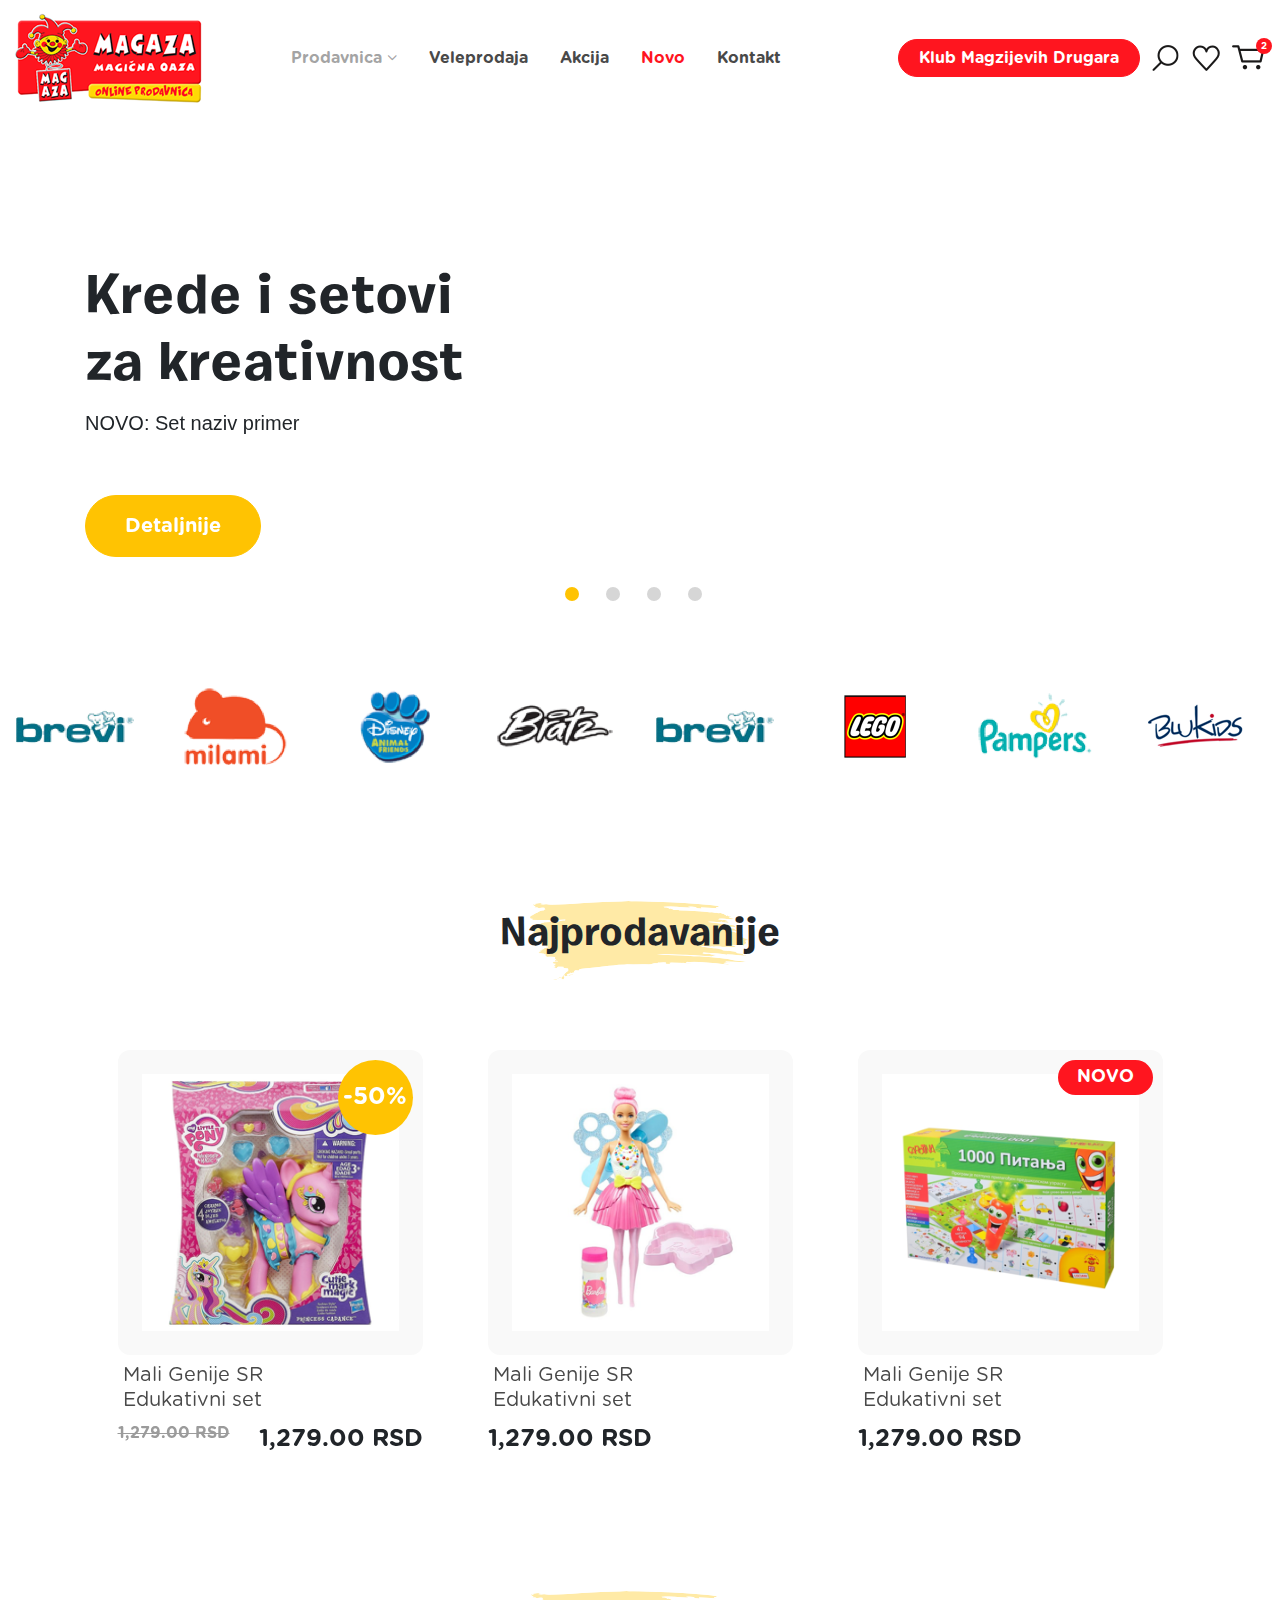
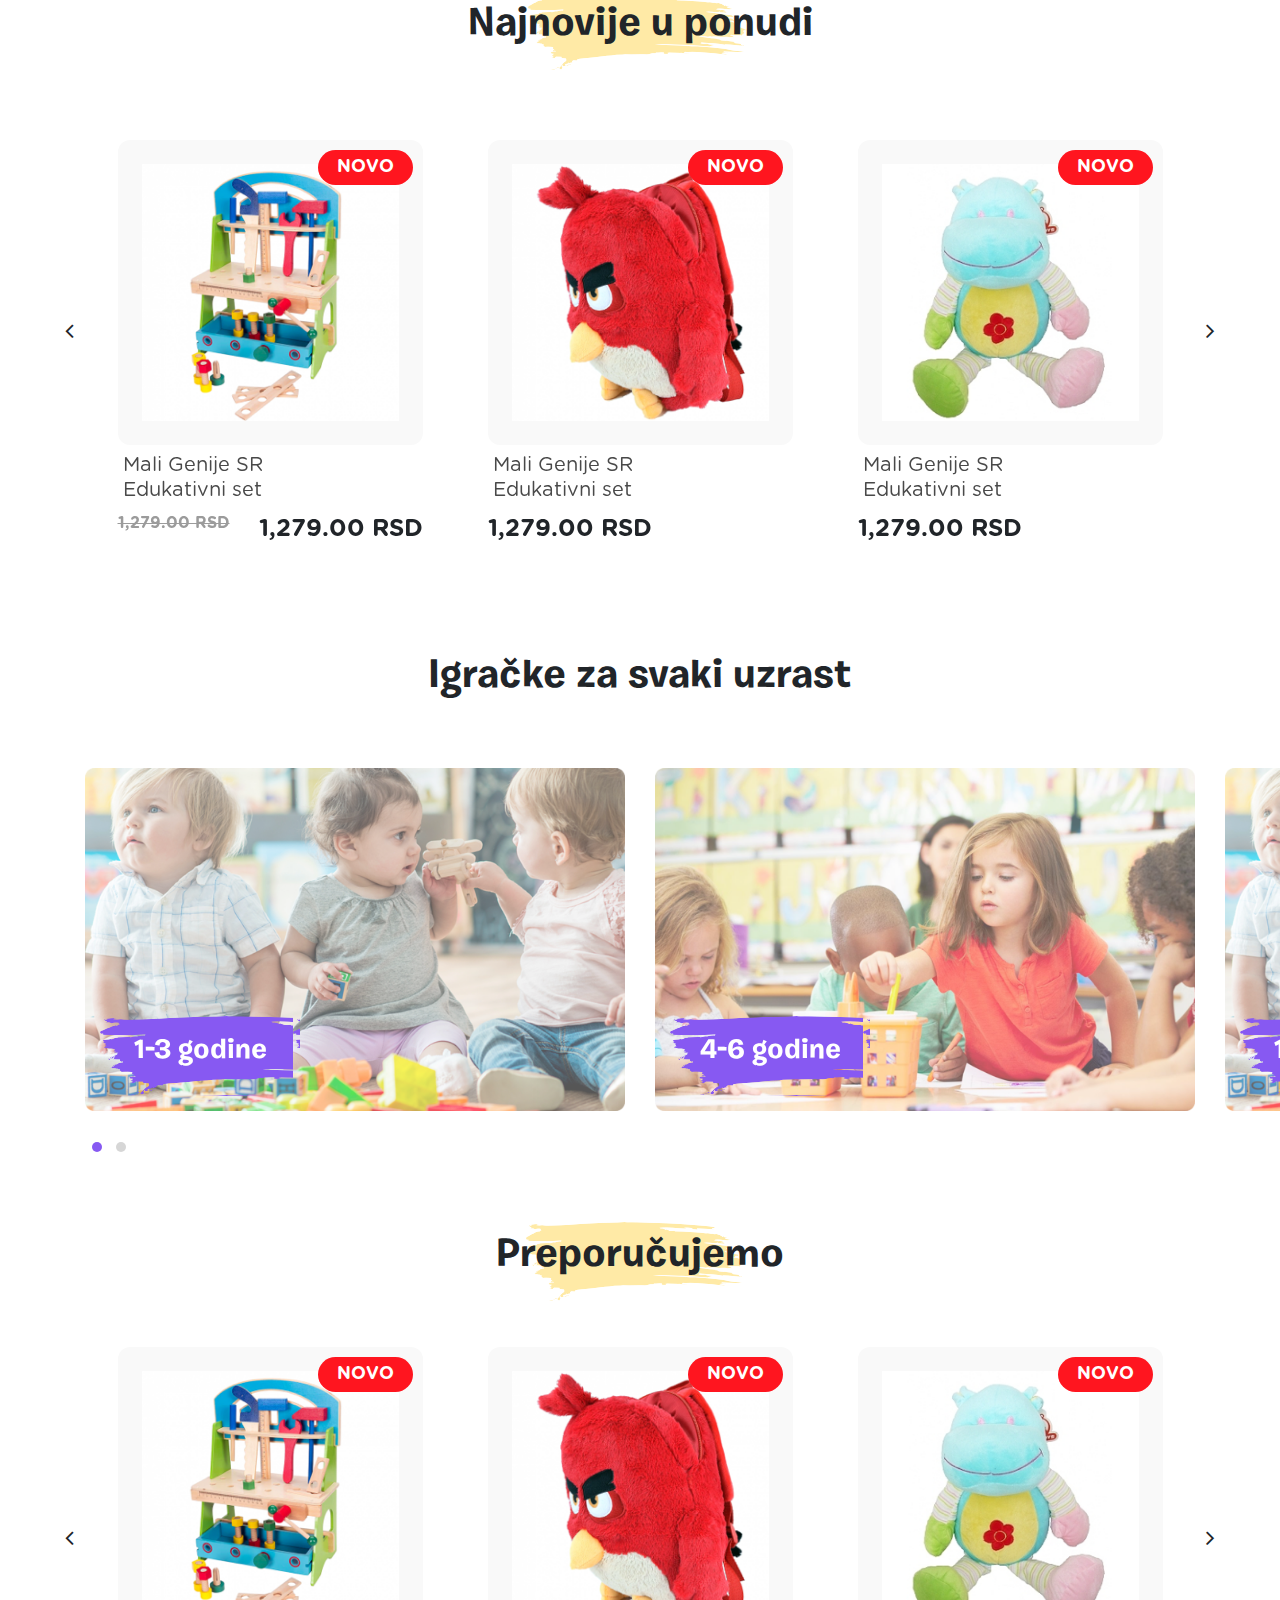
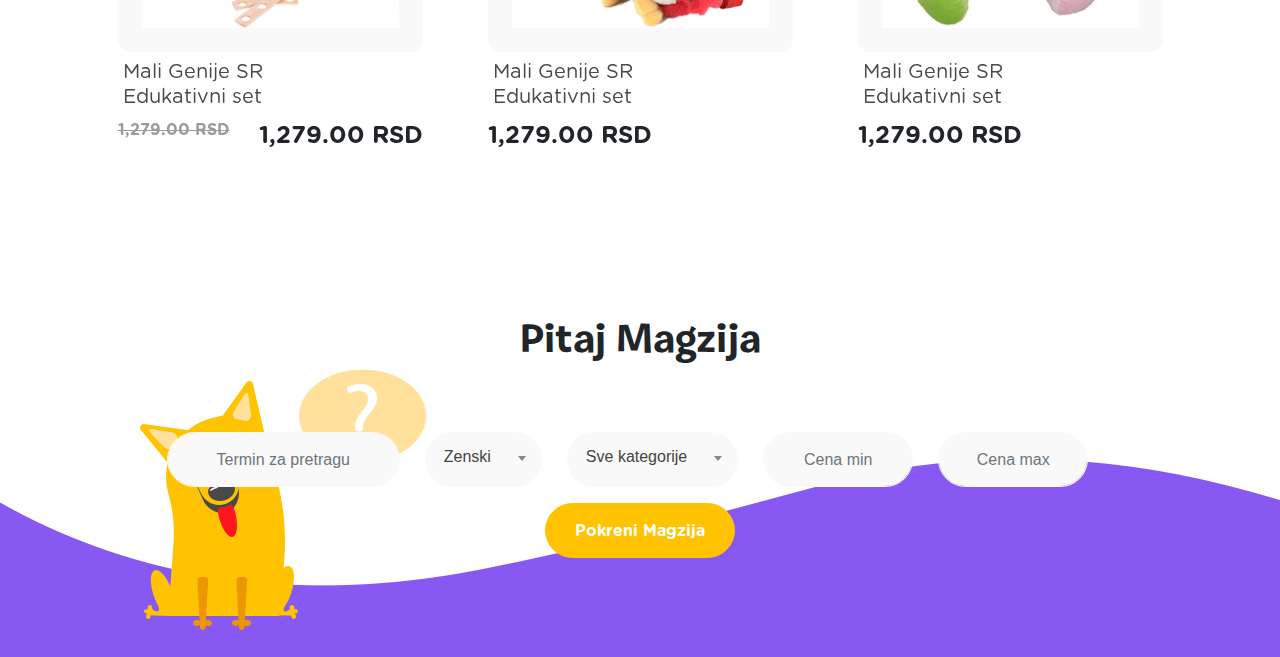
==== index.html @ ca622423 "section 6 ask magzi done" ====
<!DOCTYPE html>
<!--
To change this license header, choose License Headers in Project Properties.
To change this template file, choose Tools | Templates
and open the template in the editor.
-->
<html lang="en">
    <head>
        <title>Magicna Oaza</title>
        <meta charset="UTF-8">
        <meta name="viewport" content="width=device-width, initial-scale=1.0">
        <meta name="author" content="Kutri Denis">
        <meta name="description" content="">
        <meta name="keywords" content="">

        <!--iOS compatibile-->
        <meta name="apple-mobile-web-app-capable" content="yes">
        <meta name="apple-mobile-web-app-title" content="Magicna Oaza">
        <link rel="apple-touch-icon" href="putanja do ikonice favicon li neke">        

        <!--Android compatibile-->
        <meta name="mobile-web-app-capable" content="yes">
        <meta name="aplication-name" content="Magicna Oaza">
        <link rel="icon" type="icon/png" href="putanja do ikonice favicon li neke">

        <!--FONTOVI-->
        <!--Awesome-->
        <link rel="stylesheet" href="https://cdnjs.cloudflare.com/ajax/libs/font-awesome/4.7.0/css/font-awesome.min.css">

        <!--bootstrap-->
        <link href="css/bootstrap.css" rel="stylesheet" type="text/css"/>

        <!--external css, like plugins ...-->
        <link href="css/owl.carousel.css" rel="stylesheet" type="text/css"/>
        <link href="css/select2.css" rel="stylesheet" type="text/css"/>
        <!--theme css-->
        <link href="css/theme.css" rel="stylesheet" type="text/css"/>

        <!-- HTML5 shim and Respond.js for IE8 support of HTML5 elements and media queries -->
        <!-- WARNING: Respond.js doesn't work if you view the page via file:// -->
        <!--[if lt IE 9]>
          <script src="https://oss.maxcdn.com/html5shiv/3.7.3/html5shiv.min.js"></script>
          <script src="https://oss.maxcdn.com/respond/1.4.2/respond.min.js"></script>
        <![endif]-->

    </head>
    <body>
        <!-- header start -->
        <header class="bg-white">
            <div class="container">
                <nav class="navbar navbar-expand-lg navbar-light px-0">
                    <!-- logo -->
                    <a class="navbar-brand mr-0" href="#">
                        <img src="img/logo.png" alt=""/>
                    </a>
                    <div class="header-action order-lg-2">
                        <a href="#" class="btn btn-danger ml-xl-2">Klub <span>Magzijevih Drugara</span> </a>
                        <!-- search button -->
                        <div class="search d-inline-block ml-xl-2">
                            <span class="search-icon">
                                <img class="w-75" src="img/search.png" alt=""/>
                            </span>
                            <form class="search-form">
                                <div class="input-group mb-3">
                                    <input type="text" class="form-control" placeholder="Search">
                                    <div class="input-group-append">
                                        <button class="btn btn-outline-secondary" type="button" id="button-addon2"><span class="fa fa-search"></span></button>
                                    </div>
                                </div>
                            </form>
                        </div>
                        <!-- heart --> 
                        <a href="#" class="d-inline-block ml-xl-2">
                            <img class="w-75" src="img/heart.png" alt=""/>
                        </a>
                        <!-- small cart --> 
                        <div class="cart d-inline-block ml-xl-2">
                            <a href="#">
                                <img class="w-75" src="img/cart.png" alt=""/>
                                <span class="num">2</span>
                            </a>
                            <div class="small-cart bg-light">
                                <h4 class="mt-6">Korpa</h4>
                                <p class="text-warning">Korpa je prazna</p>
                                <ul class="small-cart-products list-unstyled"> 
                                    <li class="small-cart-item d-flex">
                                        <a href="#" class="w-25 small-cart-item-photo">
                                            <img src="img/toys/angry-birds-ranac-red-110-16_t5a2a3de7ecdd8.png" alt=""/>
                                        </a>
                                        <div class="small-cart-item-detail w-75">
                                            <h4 class="detail-title">Mali Genije Edukativni set</h4>
                                            <p>1,279.00 RSD</p>
                                            <div class="close-small-cart"><span class="fa fa-times"></span></div>
                                        </div>
                                    </li>
                                    <li class="small-cart-item d-flex">
                                        <a href="#" class="w-25 small-cart-item-photo">
                                            <img src="img/toys/alat-set-radionica-marionette_t5a1915a6d5d83.png" alt=""/>
                                        </a>
                                        <div class="small-cart-item-detail w-75">
                                            <h4 class="detail-title">Mali Genije Edukativni set</h4>
                                            <p>1,279.00 RSD</p>
                                            <div class="close-small-cart"><span class="fa fa-times"></span></div>
                                        </div>
                                    </li>
                                    <li class="small-cart-item d-flex">
                                        <a href="#" class="w-25 small-cart-item-photo">
                                            <img src="img/toys/plis-nilski-konj-baby-30cm-12s04_30_t59be244d1fd32.png" alt=""/>
                                        </a>
                                        <div class="small-cart-item-detail w-75">
                                            <h4 class="detail-title">Mali Genije Edukativni set</h4>
                                            <p>1,279.00 RSD</p>
                                            <div class="close-small-cart"><span class="fa fa-times"></span></div>
                                        </div>
                                    </li>
                                    <li class="small-cart-item d-flex">
                                        <a href="#" class="w-25 small-cart-item-photo">
                                            <img src="img/toys/plis-nilski-konj-baby-30cm-12s04_30_t59be244d1fd32.png" alt=""/>
                                        </a>
                                        <div class="small-cart-item-detail w-75">
                                            <h4 class="detail-title">Mali Genije Edukativni set</h4>
                                            <p>1,279.00 RSD</p>
                                            <div class="close-small-cart"><span class="fa fa-times"></span></div>
                                        </div>
                                    </li>
                                </ul>
                                <div class="small-cart-info d-flex mb-3">
                                    <div class="w-100 d-flex price">
                                        <h4 class="w-50 text-gray-w">Cena Artikala</h4>
                                        <h4 class="w-50 text-right">1,279.00 RSD</h4>
                                    </div>
                                    <div class="w-100 d-flex mb-3 delivery">
                                        <h4 class="w-50 text-gray-w">Dostava</h4>
                                        <h4 class="w-50 text-right">1,279.00 RSD</h4>
                                    </div>
                                    <div class="w-100 d-flex  final-price">
                                        <h2 class="w-50">Ukupni iznos</h2>
                                        <h2 class="w-50 text-right text-danger">1,279.00 RSD</h2>
                                    </div>
                                </div>
                                <div class="small-cart-action text-center">
                                    <a href="#" class="btn btn-light mb-2 mb-md-0">Nastavi kupovinu</a>
                                    <a href="#" class="btn btn-warning">Naruči</a>
                                </div>
                            </div>
                        </div>
                    </div>
                    <!-- navbar toggler --> 
                    <button class="navbar-toggler" type="button" data-toggle="collapse" data-target="#main-menu" aria-controls="main-menu" aria-expanded="false" aria-label="Toggle navigation">
                        <span class="navbar-toggler-icon"></span>
                    </button>
                    <div class="collapse navbar-collapse" id="main-menu">
                        <ul class="navbar-nav ml-md-2 ml-xl-6">
                            <li class="nav-item mr-xl-3">
                                <a class="nav-link active toggler-1" href="#">Prodavnica <span class="fa fa-angle-down toggle-submenu"></span></a>
                                <ul class="submenu level-1 list-unstyled">
                                    <li class="submenu-link">
                                        <a href="#" class="toggler-2">
                                            <img class="submenu-icon" src="img/duck.png" alt=""/>Igračke <span class="fa fa-angle-double-right toggle-submenu-2"></span>
                                        </a>
                                        <ul class="submenu-2 level-2 list-unstyled">
                                            <li class="submenu-link">
                                                <a href="#">Za dečake</a>
                                            </li>
                                            <li class="submenu-link">
                                                <a href="#">Za devojčice</a>
                                            </li>
                                            <li class="submenu-link">
                                                <a href="#">Za bebe</a>
                                            </li>
                                            <li class="submenu-link">
                                                <a href="#">Edukativne igračke</a>
                                            </li>
                                            <li class="submenu-link">
                                                <a href="#">Trotineti i Skejtbordovi</a>
                                            </li>
                                            <li class="submenu-link">
                                                <a href="#">Lego kocke</a>
                                            </li>
                                            <li class="submenu-link">
                                                <a href="#">Kocke za decu</a>
                                            </li>
                                            <li class="submenu-link">
                                                <a href="#">Drvene igračke</a>
                                            </li>
                                            <li class="submenu-link">
                                                <a href="#">Muzičke igračke</a>
                                            </li>
                                            <li class="submenu-link">
                                                <a href="#">Plišane igračke</a>
                                            </li>
                                            <li class="submenu-link">
                                                <a href="#">Rođendanski program</a>
                                            </li>
                                            <li class="submenu-link">
                                                <a href="#">Novogodišnji paketići</a>
                                            </li>
                                        </ul>
                                    </li>
                                    <li class="submenu-link">
                                        <a href="#">
                                            <img class="submenu-icon" src="img/ball.png" alt=""/>Dvorište
                                        </a>
                                    </li>
                                    <li class="submenu-link">
                                        <a href="#">
                                            <img class="submenu-icon" src="img/sun.png" alt=""/>Plaža
                                        </a>
                                    </li>
                                    <li class="submenu-link">
                                        <a href="#">
                                            <img class="submenu-icon" src="img/piramid.png" alt=""/>Za Školu
                                        </a>
                                    </li>
                                </ul>
                            </li>
                            <li class="nav-item mr-xl-3">
                                <a class="nav-link" href="#">Veleprodaja</a>
                            </li>
                            <li class="nav-item mr-xl-3">
                                <a class="nav-link" href="#">Akcija</a>
                            </li>
                            <li class="nav-item mr-xl-3">
                                <a class="nav-link text-danger" href="#">Novo</a>
                            </li>
                            <li class="nav-item">
                                <a class="nav-link" href="#">Kontakt</a>
                            </li>
                        </ul>
                    </div>
                </nav>
            </div>
            <div class="body-overlay"></div>
        </header><!-- header ends -->
        <!-- main start --> 
        <main>
            <!-- lead slider wrapper start -->
            <section class="lead-slider-wrapper">
                <ul class="lead-slider owl-carousel list-unstyled">
                    <li class="lead-slider-item" style="background: url(http://via.placeholder.com/1900x515)">
                        <div class="container">
                            <div class="caption">
                                <h1 class="display-4">Krede i setovi za kreativnost</h1>
                                <p class="lead">NOVO: Set naziv primer</p>
                            </div>
                            <a href="#" class="btn btn-warning">Detaljnije</a>
                        </div>
                    </li>
                    <li class="lead-slider-item" style="background: url(http://via.placeholder.com/1900x515)">
                        <div class="container">
                            <div class="caption">
                                <h1 class="display-4">Krede i setovi za kreativnost</h1>
                                <p class="lead">NOVO: Set naziv primer</p>
                            </div>
                            <a href="#" class="btn btn-warning">Detaljnije</a>
                        </div>
                    </li>
                    <li class="lead-slider-item" style="background: url(http://via.placeholder.com/1900x515)">
                        <div class="container">
                            <div class="caption">
                                <h1 class="display-4">Krede i setovi za kreativnost</h1>
                                <p class="lead">NOVO: Set naziv primer</p>
                            </div>
                            <a href="#" class="btn btn-warning">Detaljnije</a>
                        </div>
                    </li>
                    <li class="lead-slider-item" style="background: url(http://via.placeholder.com/1900x515)">
                        <div class="container">
                            <div class="caption">
                                <h1 class="display-4">Krede i setovi za kreativnost</h1>
                                <p class="lead">NOVO: Set naziv primer</p>
                            </div>
                            <a href="#" class="btn btn-warning">Detaljnije</a>
                        </div>
                    </li>
                </ul>
            </section><!-- lead slider wrapper ends -->
            <!-- toys logos start --> 
            <section class="toys-wrapper">
                <ul class="toys-slider owl-carousel list-unstyled">
                    <li class="toys-slider-item">
                        <a href="#">
                            <img src="img/Brevi.png" alt=""/>
                        </a>
                    </li>
                    <li class="toys-slider-item">
                        <a href="#">
                            <img src="img/milami_logo.png" alt=""/>
                        </a>
                    </li>
                    <li class="toys-slider-item">
                        <a href="#">
                            <img src="img/Animal_Friends_Logo.png" alt=""/>
                        </a>
                    </li>
                    <li class="toys-slider-item">
                        <a href="#">
                            <img src="img/BRATZ.png" alt=""/>
                        </a>
                    </li>
                    <li class="toys-slider-item">
                        <a href="#">
                            <img src="img/Brevi.png" alt=""/>
                        </a>
                    </li>
                    <li class="toys-slider-item">
                        <a href="#">
                            <img src="img/LEGO_logo.png" alt=""/>
                        </a>
                    </li>
                    <li class="toys-slider-item">
                        <a href="#">
                            <img src="img/Pampers_logo.png" alt=""/>
                        </a>
                    </li>
                    <li class="toys-slider-item">
                        <a href="#">
                            <img src="img/blukids logo transparentni.png" alt=""/>
                        </a>
                    </li>
                    <li class="toys-slider-item">
                        <a href="#">
                            <img src="img/lps(1).png" alt=""/>
                        </a>
                    </li>
                    <li class="toys-slider-item">
                        <a href="#">
                            <img src="img/milami_logo.png" alt=""/>
                        </a>
                    </li>
                    <li class="toys-slider-item">
                        <a href="#">
                            <img src="img/my little.png" alt=""/>
                        </a>
                    </li>
                    <li class="toys-slider-item">
                        <a href="#">
                            <img src="img/pipila.png" alt=""/>
                        </a>
                    </li>
                    <li class="toys-slider-item">
                        <a href="#">
                            <img src="img/superman.png" alt=""/>
                        </a>
                    </li>
                    <li class="toys-slider-item">
                        <a href="#">
                            <img src="img/toy-story.png" alt=""/>
                        </a>
                    </li>
                </ul>
            </section><!-- toys logos ends --> 
            <!-- most popular start--> 
            <section class="most-popular mb-6 pb-5">
                <div class="container text-center">
                    <h1 class="section-title">Najprodavanije</h1>
                    <ul class="most-popular-slider owl-carousel list-unstyled">
                        <li>
                            <article class="product-item d-inline-block position-relative">
                                <a href="#" class="d-flex justify-content-center align-items-center p-4 mb-2">
                                    <img src="img/poni.png" alt=""/>
                                    <div class="sticker-wrapper">
                                        <div class="sticker-sale">
                                            <span>-50%</span>
                                        </div>
                                    </div>
                                </a>
                                <div class="popular-product-detail">
                                    <h5>
                                        <a href="#">Mali Genije SR Edukativni set</a>
                                    </h5>
                                    <div class="price d-flex justify-content-between">
                                        <span class="old-price"><del>1,279.00 RSD</del></span>
                                        <span class="new-price">1,279.00 RSD</span>
                                    </div>
                                </div>
                            </article>
                        </li>
                        <li>
                            <article class="product-item d-inline-block position-relative">
                                <a href="#" class="d-flex justify-content-center align-items-center p-4 mb-2">
                                    <img src="img/barbie.png" alt=""/>
                                </a>
                                <div class="popular-product-detail">
                                    <h5>
                                        <a href="#">Mali Genije SR Edukativni set</a>
                                    </h5>
                                    <div class="price d-flex justify-content-between">
                                        <!--<span class="old-price"><del>1,279.00 RSD</del></span>-->
                                        <span class="new-price">1,279.00 RSD</span>
                                    </div>
                                </div>
                            </article>
                        </li>
                        <li>
                            <article class="product-item d-inline-block position-relative">
                                <a href="#" class="d-flex justify-content-center align-items-center p-4 mb-2">
                                    <img src="img/questions.png" alt=""/>
                                    <div class="sticker-wrapper">
                                        <div class="sticker-new">
                                            <span>novo</span>
                                        </div>
                                    </div>
                                </a>
                                <div class="popular-product-detail">
                                    <h5>
                                        <a href="#">Mali Genije SR Edukativni set</a>
                                    </h5>
                                    <div class="price d-flex justify-content-between">
                                        <!--<span class="old-price"><del>1,279.00 RSD</del></span>-->
                                        <span class="new-price">1,279.00 RSD</span>
                                    </div>
                                </div>
                            </article>
                        </li>
                        <li>
                            <article class="product-item d-inline-block position-relative">
                                <a href="#" class="d-flex justify-content-center align-items-center p-4 mb-2">
                                    <img src="img/toys.png" alt=""/>
                                    <div class="sticker-wrapper">
                                        <div class="sticker-new">
                                            <span>novo</span>
                                        </div>
                                    </div>
                                </a>
                                <div class="popular-product-detail">
                                    <h5>
                                        <a href="#">Mali Genije SR Edukativni set</a>
                                    </h5>
                                    <div class="price d-flex justify-content-between">
                                        <!--<span class="old-price"><del>1,279.00 RSD</del></span>-->
                                        <span class="new-price">1,279.00 RSD</span>
                                    </div>
                                </div>
                            </article>
                        </li>
                    </ul>
                </div>
            </section><!-- most popular ends--> 
            <!-- new products start--> 
            <section class="new-products">
                <div class="container text-center">
                    <h1 class="section-title">Najnovije u ponudi</h1>
                    <ul class="new-products-slider owl-carousel list-unstyled">
                        <li>
                            <article class="product-item d-inline-block position-relative">
                                <a href="#" class="d-flex justify-content-center align-items-center p-4 mb-2">
                                    <img src="img/toys/alat-set-radionica-marionette_t5a1915a6d5d83.png" alt=""/>
                                    <div class="sticker-wrapper">
                                        <div class="sticker-new">
                                            <span>novo</span>
                                        </div>
                                    </div>
                                </a>
                                <div class="popular-product-detail">
                                    <h5>
                                        <a href="#">Mali Genije SR Edukativni set</a>
                                    </h5>
                                    <div class="price d-flex justify-content-between">
                                        <span class="old-price"><del>1,279.00 RSD</del></span>
                                        <span class="new-price">1,279.00 RSD</span>
                                    </div>
                                </div>
                            </article>
                        </li>
                        <li>
                            <article class="product-item d-inline-block position-relative">
                                <a href="#" class="d-flex justify-content-center align-items-center p-4 mb-2">
                                    <img src="img/toys/angry-birds-ranac-red-110-16_t5a2a3de7ecdd8.png" alt=""/>
                                    <div class="sticker-wrapper">
                                        <div class="sticker-new">
                                            <span>novo</span>
                                        </div>
                                    </div>
                                </a>
                                <div class="popular-product-detail">
                                    <h5>
                                        <a href="#">Mali Genije SR Edukativni set</a>
                                    </h5>
                                    <div class="price d-flex justify-content-between">
                                        <!--<span class="old-price"><del>1,279.00 RSD</del></span>-->
                                        <span class="new-price">1,279.00 RSD</span>
                                    </div>
                                </div>
                            </article>
                        </li>
                        <li>
                            <article class="product-item d-inline-block position-relative">
                                <a href="#" class="d-flex justify-content-center align-items-center p-4 mb-2">
                                    <img src="img/toys/plis-nilski-konj-baby-30cm-12s04_30_t59be244d1fd32.png" alt=""/>
                                    <div class="sticker-wrapper">
                                        <div class="sticker-new">
                                            <span>novo</span>
                                        </div>
                                    </div>
                                </a>
                                <div class="popular-product-detail">
                                    <h5>
                                        <a href="#">Mali Genije SR Edukativni set</a>
                                    </h5>
                                    <div class="price d-flex justify-content-between">
                                        <!--<span class="old-price"><del>1,279.00 RSD</del></span>-->
                                        <span class="new-price">1,279.00 RSD</span>
                                    </div>
                                </div>
                            </article>
                        </li>
                        <li>
                            <article class="product-item d-inline-block position-relative">
                                <a href="#" class="d-flex justify-content-center align-items-center p-4 mb-2">
                                    <img src="img/toys/toy-01.png" alt=""/>
                                    <div class="sticker-wrapper">
                                        <div class="sticker-new">
                                            <span>novo</span>
                                        </div>
                                    </div>
                                </a>
                                <div class="popular-product-detail">
                                    <h5>
                                        <a href="#">Mali Genije SR Edukativni set</a>
                                    </h5>
                                    <div class="price d-flex justify-content-between">
                                        <!--<span class="old-price"><del>1,279.00 RSD</del></span>-->
                                        <span class="new-price">1,279.00 RSD</span>
                                    </div>
                                </div>
                            </article>
                        </li>
                    </ul>
                </div>
            </section><!-- new products ends--> 
            <!-- toys category --> 
            <section class="toys-category">
                <div class="container text-center">
                    <h1 class="section-title text-center">Igračke za svaki uzrast</h1>
                    <ul class="toys-category-slider owl-carousel list-unstyled text-left">
                        <li>
                            <div class="toys-category-slider-item">
                                <figure>
                                    <img src="img/igrackezasvakiuzrast1.png" alt=""/>
                                    <div class="toys-item-detail">
                                        <h3>1-3 godine</h3>
                                    </div>
                                </figure>
                            </div>
                        </li>
                        <li>
                            <div class="toys-category-slider-item">
                                <figure>
                                    <img src="img/igrackezasvakiuzrast2.png" alt=""/>
                                    <div class="toys-item-detail">
                                        <h3>4-6 godine</h3>
                                    </div>
                                </figure>
                            </div>
                        </li>
                        <li>
                            <div class="toys-category-slider-item">
                                <figure>
                                    <img src="img/igrackezasvakiuzrast1.png" alt=""/>
                                    <div class="toys-item-detail">
                                        <h3>1-3 godine</h3>
                                    </div>
                                </figure>
                            </div>
                        </li>
                    </ul>
                </div>
            </section><!-- toys category ends --> 
            <!-- recomended products start--> 
            <section class="recomended-products">
                <div class="container text-center">
                    <h1 class="section-title">Preporučujemo</h1>
                    <ul class="recomended-products-slider owl-carousel list-unstyled">
                        <li>
                            <article class="product-item d-inline-block position-relative">
                                <a href="#" class="d-flex justify-content-center align-items-center p-4 mb-2">
                                    <img src="img/toys/alat-set-radionica-marionette_t5a1915a6d5d83.png" alt=""/>
                                    <div class="sticker-wrapper">
                                        <div class="sticker-new">
                                            <span>novo</span>
                                        </div>
                                    </div>
                                </a>
                                <div class="popular-product-detail">
                                    <h5>
                                        <a href="#">Mali Genije SR Edukativni set</a>
                                    </h5>
                                    <div class="price d-flex justify-content-between">
                                        <span class="old-price"><del>1,279.00 RSD</del></span>
                                        <span class="new-price">1,279.00 RSD</span>
                                    </div>
                                </div>
                            </article>
                        </li>
                        <li>
                            <article class="product-item d-inline-block position-relative">
                                <a href="#" class="d-flex justify-content-center align-items-center p-4 mb-2">
                                    <img src="img/toys/angry-birds-ranac-red-110-16_t5a2a3de7ecdd8.png" alt=""/>
                                    <div class="sticker-wrapper">
                                        <div class="sticker-new">
                                            <span>novo</span>
                                        </div>
                                    </div>
                                </a>
                                <div class="popular-product-detail">
                                    <h5>
                                        <a href="#">Mali Genije SR Edukativni set</a>
                                    </h5>
                                    <div class="price d-flex justify-content-between">
                                        <!--<span class="old-price"><del>1,279.00 RSD</del></span>-->
                                        <span class="new-price">1,279.00 RSD</span>
                                    </div>
                                </div>
                            </article>
                        </li>
                        <li>
                            <article class="product-item d-inline-block position-relative">
                                <a href="#" class="d-flex justify-content-center align-items-center p-4 mb-2">
                                    <img src="img/toys/plis-nilski-konj-baby-30cm-12s04_30_t59be244d1fd32.png" alt=""/>
                                    <div class="sticker-wrapper">
                                        <div class="sticker-new">
                                            <span>novo</span>
                                        </div>
                                    </div>
                                </a>
                                <div class="popular-product-detail">
                                    <h5>
                                        <a href="#">Mali Genije SR Edukativni set</a>
                                    </h5>
                                    <div class="price d-flex justify-content-between">
                                        <!--<span class="old-price"><del>1,279.00 RSD</del></span>-->
                                        <span class="new-price">1,279.00 RSD</span>
                                    </div>
                                </div>
                            </article>
                        </li>
                        <li>
                            <article class="product-item d-inline-block position-relative">
                                <a href="#" class="d-flex justify-content-center align-items-center p-4 mb-2">
                                    <img src="img/toys/toy-01.png" alt=""/>
                                    <div class="sticker-wrapper">
                                        <div class="sticker-new">
                                            <span>novo</span>
                                        </div>
                                    </div>
                                </a>
                                <div class="popular-product-detail">
                                    <h5>
                                        <a href="#">Mali Genije SR Edukativni set</a>
                                    </h5>
                                    <div class="price d-flex justify-content-between">
                                        <!--<span class="old-price"><del>1,279.00 RSD</del></span>-->
                                        <span class="new-price">1,279.00 RSD</span>
                                    </div>
                                </div>
                            </article>
                        </li>
                    </ul>
                </div>
            </section><!-- recomended-products ends--> 
            <!-- ask magzi start --> 
            <section class="ask-magzi">
                <div class="container text-center">
                    <h1 class="section-title">Pitaj  Magzija</h1>
                    <div class="ask-magzi-form">
                        <form class="form d-flex justify-content-center flex-wrap">
                            <div class="form-group magzi-search">
                                <input type="text" class="form-control btn btn-light" placeholder="Termin za pretragu">
                            </div>
                            <div class="form-group">
                                <select id="gender" class="magzi-gender custom-select form-control btn btn-light">
                                    <optgroup label="Pol">
                                        <option value="z">Zenski</option>
                                        <option value="m">Muski</option>
                                    </optgroup>
                                </select>
                            </div>
                            <div class="form-group">
                                <select id="category" class="magzi-category custom-select form-control btn btn-light">
                                    <optgroup label="Kategorija">
                                        <option value="">Sve kategorije</option>
                                        <option value="toys">Igracke</option>
                                        <option value="sun">Plaza</option>
                                    </optgroup>
                                </select>
                            </div>
                            <div class="form-group magzi-price">
                                <input type="number" class="form-control btn btn-light" placeholder="Cena min">
                            </div>
                            <div class="form-group magzi-price">
                                <input type="number" class="form-control btn btn-light" placeholder="Cena max">
                            </div>
                            <button class="btn btn-warning text-white">Pokreni Magzija</button>
                        </form>
                    </div>
                </div>
            </section><!-- ask magzi ends --> 
        </main> <!-- main ends --> 
        <!--SCRIPTS goes here-->
        <!--First jquery, then popper and finaly bootstrap-->
        <script src="js/jquery.min.js" type="text/javascript"></script>
        <script src="js/popper.js" type="text/javascript"></script>
        <script src="js/bootstrap.min.js" type="text/javascript"></script>

        <script src="js/owl.carousel.js" type="text/javascript"></script>
        <script src="js/select2.min.js" type="text/javascript"></script>
        <!--All page js-->
        <script src="js/main.js" type="text/javascript"></script>
    </body>
</html>
---- css/select2.css ----
.select2-container {
  box-sizing: border-box;
  display: inline-block;
  margin: 0;
  position: relative;
  vertical-align: middle; }
  .select2-container .select2-selection--single {
    box-sizing: border-box;
    cursor: pointer;
    display: block;
    height: 28px;
    user-select: none;
    -webkit-user-select: none; }
    .select2-container .select2-selection--single .select2-selection__rendered {
      display: block;
      padding-left: 8px;
      padding-right: 20px;
      overflow: hidden;
      text-overflow: ellipsis;
      white-space: nowrap; }
    .select2-container .select2-selection--single .select2-selection__clear {
      position: relative; }
  .select2-container[dir="rtl"] .select2-selection--single .select2-selection__rendered {
    padding-right: 8px;
    padding-left: 20px; }
  .select2-container .select2-selection--multiple {
    box-sizing: border-box;
    cursor: pointer;
    display: block;
    min-height: 32px;
    user-select: none;
    -webkit-user-select: none; }
    .select2-container .select2-selection--multiple .select2-selection__rendered {
      display: inline-block;
      overflow: hidden;
      padding-left: 8px;
      text-overflow: ellipsis;
      white-space: nowrap; }
  .select2-container .select2-search--inline {
    float: left; }
    .select2-container .select2-search--inline .select2-search__field {
      box-sizing: border-box;
      border: none;
      font-size: 100%;
      margin-top: 5px;
      padding: 0; }
      .select2-container .select2-search--inline .select2-search__field::-webkit-search-cancel-button {
        -webkit-appearance: none; }

.select2-dropdown {
  background-color: white;
  border: 1px solid #aaa;
  border-radius: 4px;
  box-sizing: border-box;
  display: block;
  position: absolute;
  left: -100000px;
  width: 100%;
  z-index: 1051; }

.select2-results {
  display: block; }

.select2-results__options {
  list-style: none;
  margin: 0;
  padding: 0; }

.select2-results__option {
  padding: 6px;
  user-select: none;
  -webkit-user-select: none; }
  .select2-results__option[aria-selected] {
    cursor: pointer; }

.select2-container--open .select2-dropdown {
  left: 0; }

.select2-container--open .select2-dropdown--above {
  border-bottom: none;
  border-bottom-left-radius: 0;
  border-bottom-right-radius: 0; }

.select2-container--open .select2-dropdown--below {
  border-top: none;
  border-top-left-radius: 0;
  border-top-right-radius: 0; }

.select2-search--dropdown {
  display: block;
  padding: 4px; }
  .select2-search--dropdown .select2-search__field {
    padding: 4px;
    width: 100%;
    box-sizing: border-box; }
    .select2-search--dropdown .select2-search__field::-webkit-search-cancel-button {
      -webkit-appearance: none; }
  .select2-search--dropdown.select2-search--hide {
    display: none; }

.select2-close-mask {
  border: 0;
  margin: 0;
  padding: 0;
  display: block;
  position: fixed;
  left: 0;
  top: 0;
  min-height: 100%;
  min-width: 100%;
  height: auto;
  width: auto;
  opacity: 0;
  z-index: 99;
  background-color: #fff;
  filter: alpha(opacity=0); }

.select2-hidden-accessible {
  border: 0 !important;
  clip: rect(0 0 0 0) !important;
  -webkit-clip-path: inset(50%) !important;
  clip-path: inset(50%) !important;
  height: 1px !important;
  overflow: hidden !important;
  padding: 0 !important;
  position: absolute !important;
  width: 1px !important;
  white-space: nowrap !important; }

.select2-container--default .select2-selection--single {
  background-color: #fff;
  border: 1px solid #aaa;
  border-radius: 4px; }
  .select2-container--default .select2-selection--single .select2-selection__rendered {
    color: #444;
    line-height: 28px; }
  .select2-container--default .select2-selection--single .select2-selection__clear {
    cursor: pointer;
    float: right;
    font-weight: bold; }
  .select2-container--default .select2-selection--single .select2-selection__placeholder {
    color: #999; }
  .select2-container--default .select2-selection--single .select2-selection__arrow {
    height: 26px;
    position: absolute;
    top: 1px;
    right: 1px;
    width: 20px; }
    .select2-container--default .select2-selection--single .select2-selection__arrow b {
      border-color: #888 transparent transparent transparent;
      border-style: solid;
      border-width: 5px 4px 0 4px;
      height: 0;
      left: 50%;
      margin-left: -4px;
      margin-top: -2px;
      position: absolute;
      top: 50%;
      width: 0; }

.select2-container--default[dir="rtl"] .select2-selection--single .select2-selection__clear {
  float: left; }

.select2-container--default[dir="rtl"] .select2-selection--single .select2-selection__arrow {
  left: 1px;
  right: auto; }

.select2-container--default.select2-container--disabled .select2-selection--single {
  background-color: #eee;
  cursor: default; }
  .select2-container--default.select2-container--disabled .select2-selection--single .select2-selection__clear {
    display: none; }

.select2-container--default.select2-container--open .select2-selection--single .select2-selection__arrow b {
  border-color: transparent transparent #888 transparent;
  border-width: 0 4px 5px 4px; }

.select2-container--default .select2-selection--multiple {
  background-color: white;
  border: 1px solid #aaa;
  border-radius: 4px;
  cursor: text; }
  .select2-container--default .select2-selection--multiple .select2-selection__rendered {
    box-sizing: border-box;
    list-style: none;
    margin: 0;
    padding: 0 5px;
    width: 100%; }
    .select2-container--default .select2-selection--multiple .select2-selection__rendered li {
      list-style: none; }
  .select2-container--default .select2-selection--multiple .select2-selection__placeholder {
    color: #999;
    margin-top: 5px;
    float: left; }
  .select2-container--default .select2-selection--multiple .select2-selection__clear {
    cursor: pointer;
    float: right;
    font-weight: bold;
    margin-top: 5px;
    margin-right: 10px; }
  .select2-container--default .select2-selection--multiple .select2-selection__choice {
    background-color: #e4e4e4;
    border: 1px solid #aaa;
    border-radius: 4px;
    cursor: default;
    float: left;
    margin-right: 5px;
    margin-top: 5px;
    padding: 0 5px; }
  .select2-container--default .select2-selection--multiple .select2-selection__choice__remove {
    color: #999;
    cursor: pointer;
    display: inline-block;
    font-weight: bold;
    margin-right: 2px; }
    .select2-container--default .select2-selection--multiple .select2-selection__choice__remove:hover {
      color: #333; }

.select2-container--default[dir="rtl"] .select2-selection--multiple .select2-selection__choice, .select2-container--default[dir="rtl"] .select2-selection--multiple .select2-selection__placeholder, .select2-container--default[dir="rtl"] .select2-selection--multiple .select2-search--inline {
  float: right; }

.select2-container--default[dir="rtl"] .select2-selection--multiple .select2-selection__choice {
  margin-left: 5px;
  margin-right: auto; }

.select2-container--default[dir="rtl"] .select2-selection--multiple .select2-selection__choice__remove {
  margin-left: 2px;
  margin-right: auto; }

.select2-container--default.select2-container--focus .select2-selection--multiple {
  border: solid black 1px;
  outline: 0; }

.select2-container--default.select2-container--disabled .select2-selection--multiple {
  background-color: #eee;
  cursor: default; }

.select2-container--default.select2-container--disabled .select2-selection__choice__remove {
  display: none; }

.select2-container--default.select2-container--open.select2-container--above .select2-selection--single, .select2-container--default.select2-container--open.select2-container--above .select2-selection--multiple {
  border-top-left-radius: 0;
  border-top-right-radius: 0; }

.select2-container--default.select2-container--open.select2-container--below .select2-selection--single, .select2-container--default.select2-container--open.select2-container--below .select2-selection--multiple {
  border-bottom-left-radius: 0;
  border-bottom-right-radius: 0; }

.select2-container--default .select2-search--dropdown .select2-search__field {
  border: 1px solid #aaa; }

.select2-container--default .select2-search--inline .select2-search__field {
  background: transparent;
  border: none;
  outline: 0;
  box-shadow: none;
  -webkit-appearance: textfield; }

.select2-container--default .select2-results > .select2-results__options {
  max-height: 200px;
  overflow-y: auto; }

.select2-container--default .select2-results__option[role=group] {
  padding: 0; }

.select2-container--default .select2-results__option[aria-disabled=true] {
  color: #999; }

.select2-container--default .select2-results__option[aria-selected=true] {
  background-color: #ddd; }

.select2-container--default .select2-results__option .select2-results__option {
  padding-left: 1em; }
  .select2-container--default .select2-results__option .select2-results__option .select2-results__group {
    padding-left: 0; }
  .select2-container--default .select2-results__option .select2-results__option .select2-results__option {
    margin-left: -1em;
    padding-left: 2em; }
    .select2-container--default .select2-results__option .select2-results__option .select2-results__option .select2-results__option {
      margin-left: -2em;
      padding-left: 3em; }
      .select2-container--default .select2-results__option .select2-results__option .select2-results__option .select2-results__option .select2-results__option {
        margin-left: -3em;
        padding-left: 4em; }
        .select2-container--default .select2-results__option .select2-results__option .select2-results__option .select2-results__option .select2-results__option .select2-results__option {
          margin-left: -4em;
          padding-left: 5em; }
          .select2-container--default .select2-results__option .select2-results__option .select2-results__option .select2-results__option .select2-results__option .select2-results__option .select2-results__option {
            margin-left: -5em;
            padding-left: 6em; }

.select2-container--default .select2-results__option--highlighted[aria-selected] {
  background-color: #5897fb;
  color: white; }

.select2-container--default .select2-results__group {
  cursor: default;
  display: block;
  padding: 6px; }

.select2-container--classic .select2-selection--single {
  background-color: #f7f7f7;
  border: 1px solid #aaa;
  border-radius: 4px;
  outline: 0;
  background-image: -webkit-linear-gradient(top, white 50%, #eeeeee 100%);
  background-image: -o-linear-gradient(top, white 50%, #eeeeee 100%);
  background-image: linear-gradient(to bottom, white 50%, #eeeeee 100%);
  background-repeat: repeat-x;
  filter: progid:DXImageTransform.Microsoft.gradient(startColorstr='#FFFFFFFF', endColorstr='#FFEEEEEE', GradientType=0); }
  .select2-container--classic .select2-selection--single:focus {
    border: 1px solid #5897fb; }
  .select2-container--classic .select2-selection--single .select2-selection__rendered {
    color: #444;
    line-height: 28px; }
  .select2-container--classic .select2-selection--single .select2-selection__clear {
    cursor: pointer;
    float: right;
    font-weight: bold;
    margin-right: 10px; }
  .select2-container--classic .select2-selection--single .select2-selection__placeholder {
    color: #999; }
  .select2-container--classic .select2-selection--single .select2-selection__arrow {
    background-color: #ddd;
    border: none;
    border-left: 1px solid #aaa;
    border-top-right-radius: 4px;
    border-bottom-right-radius: 4px;
    height: 26px;
    position: absolute;
    top: 1px;
    right: 1px;
    width: 20px;
    background-image: -webkit-linear-gradient(top, #eeeeee 50%, #cccccc 100%);
    background-image: -o-linear-gradient(top, #eeeeee 50%, #cccccc 100%);
    background-image: linear-gradient(to bottom, #eeeeee 50%, #cccccc 100%);
    background-repeat: repeat-x;
    filter: progid:DXImageTransform.Microsoft.gradient(startColorstr='#FFEEEEEE', endColorstr='#FFCCCCCC', GradientType=0); }
    .select2-container--classic .select2-selection--single .select2-selection__arrow b {
      border-color: #888 transparent transparent transparent;
      border-style: solid;
      border-width: 5px 4px 0 4px;
      height: 0;
      left: 50%;
      margin-left: -4px;
      margin-top: -2px;
      position: absolute;
      top: 50%;
      width: 0; }

.select2-container--classic[dir="rtl"] .select2-selection--single .select2-selection__clear {
  float: left; }

.select2-container--classic[dir="rtl"] .select2-selection--single .select2-selection__arrow {
  border: none;
  border-right: 1px solid #aaa;
  border-radius: 0;
  border-top-left-radius: 4px;
  border-bottom-left-radius: 4px;
  left: 1px;
  right: auto; }

.select2-container--classic.select2-container--open .select2-selection--single {
  border: 1px solid #5897fb; }
  .select2-container--classic.select2-container--open .select2-selection--single .select2-selection__arrow {
    background: transparent;
    border: none; }
    .select2-container--classic.select2-container--open .select2-selection--single .select2-selection__arrow b {
      border-color: transparent transparent #888 transparent;
      border-width: 0 4px 5px 4px; }

.select2-container--classic.select2-container--open.select2-container--above .select2-selection--single {
  border-top: none;
  border-top-left-radius: 0;
  border-top-right-radius: 0;
  background-image: -webkit-linear-gradient(top, white 0%, #eeeeee 50%);
  background-image: -o-linear-gradient(top, white 0%, #eeeeee 50%);
  background-image: linear-gradient(to bottom, white 0%, #eeeeee 50%);
  background-repeat: repeat-x;
  filter: progid:DXImageTransform.Microsoft.gradient(startColorstr='#FFFFFFFF', endColorstr='#FFEEEEEE', GradientType=0); }

.select2-container--classic.select2-container--open.select2-container--below .select2-selection--single {
  border-bottom: none;
  border-bottom-left-radius: 0;
  border-bottom-right-radius: 0;
  background-image: -webkit-linear-gradient(top, #eeeeee 50%, white 100%);
  background-image: -o-linear-gradient(top, #eeeeee 50%, white 100%);
  background-image: linear-gradient(to bottom, #eeeeee 50%, white 100%);
  background-repeat: repeat-x;
  filter: progid:DXImageTransform.Microsoft.gradient(startColorstr='#FFEEEEEE', endColorstr='#FFFFFFFF', GradientType=0); }

.select2-container--classic .select2-selection--multiple {
  background-color: white;
  border: 1px solid #aaa;
  border-radius: 4px;
  cursor: text;
  outline: 0; }
  .select2-container--classic .select2-selection--multiple:focus {
    border: 1px solid #5897fb; }
  .select2-container--classic .select2-selection--multiple .select2-selection__rendered {
    list-style: none;
    margin: 0;
    padding: 0 5px; }
  .select2-container--classic .select2-selection--multiple .select2-selection__clear {
    display: none; }
  .select2-container--classic .select2-selection--multiple .select2-selection__choice {
    background-color: #e4e4e4;
    border: 1px solid #aaa;
    border-radius: 4px;
    cursor: default;
    float: left;
    margin-right: 5px;
    margin-top: 5px;
    padding: 0 5px; }
  .select2-container--classic .select2-selection--multiple .select2-selection__choice__remove {
    color: #888;
    cursor: pointer;
    display: inline-block;
    font-weight: bold;
    margin-right: 2px; }
    .select2-container--classic .select2-selection--multiple .select2-selection__choice__remove:hover {
      color: #555; }

.select2-container--classic[dir="rtl"] .select2-selection--multiple .select2-selection__choice {
  float: right;
  margin-left: 5px;
  margin-right: auto; }

.select2-container--classic[dir="rtl"] .select2-selection--multiple .select2-selection__choice__remove {
  margin-left: 2px;
  margin-right: auto; }

.select2-container--classic.select2-container--open .select2-selection--multiple {
  border: 1px solid #5897fb; }

.select2-container--classic.select2-container--open.select2-container--above .select2-selection--multiple {
  border-top: none;
  border-top-left-radius: 0;
  border-top-right-radius: 0; }

.select2-container--classic.select2-container--open.select2-container--below .select2-selection--multiple {
  border-bottom: none;
  border-bottom-left-radius: 0;
  border-bottom-right-radius: 0; }

.select2-container--classic .select2-search--dropdown .select2-search__field {
  border: 1px solid #aaa;
  outline: 0; }

.select2-container--classic .select2-search--inline .select2-search__field {
  outline: 0;
  box-shadow: none; }

.select2-container--classic .select2-dropdown {
  background-color: white;
  border: 1px solid transparent; }

.select2-container--classic .select2-dropdown--above {
  border-bottom: none; }

.select2-container--classic .select2-dropdown--below {
  border-top: none; }

.select2-container--classic .select2-results > .select2-results__options {
  max-height: 200px;
  overflow-y: auto; }

.select2-container--classic .select2-results__option[role=group] {
  padding: 0; }

.select2-container--classic .select2-results__option[aria-disabled=true] {
  color: grey; }

.select2-container--classic .select2-results__option--highlighted[aria-selected] {
  background-color: #3875d7;
  color: white; }

.select2-container--classic .select2-results__group {
  cursor: default;
  display: block;
  padding: 6px; }

.select2-container--classic.select2-container--open .select2-dropdown {
  border-color: #5897fb; }
---- css/theme.css ----
@font-face {
  font-family: 'BurbankSmall-Bold';
  src: url("../fonts/BurbankSmall/BurbankSmall-Bold.eot?#iefix") format("embedded-opentype"), url("../fonts/BurbankSmall/BurbankSmall-Bold.otf") format("opentype"), url("../fonts/BurbankSmall/BurbankSmall-Bold.woff") format("woff"), url("../fonts/BurbankSmall/BurbankSmall-Bold.ttf") format("truetype"), url("../fonts/BurbankSmall/BurbankSmall-Bold.svg#BurbankSmall-Bold") format("svg");
  font-weight: normal;
  font-style: normal; }
@font-face {
  font-family: 'GothamRounded-Bold';
  src: url("../fonts/Gotham-rounded/GothamRounded-Bold.eot?#iefix") format("embedded-opentype"), url("../fonts/Gotham-rounded/GothamRounded-Bold.otf") format("opentype"), url("../fonts/Gotham-rounded/GothamRounded-Bold.woff") format("woff"), url("../fonts/Gotham-rounded/GothamRounded-Bold.ttf") format("truetype"), url("../fonts/Gotham-rounded/GothamRounded-Bold.svg#GothamRounded-Bold") format("svg");
  font-weight: normal;
  font-style: normal; }
@font-face {
  font-family: 'GothamRounded-Book';
  src: url("../fonts/Gotham-rounded/GothamRounded-Book.eot?#iefix") format("embedded-opentype"), url("../fonts/Gotham-rounded/GothamRounded-Book.otf") format("opentype"), url("../fonts/Gotham-rounded/GothamRounded-Book.woff") format("woff"), url("../fonts/Gotham-rounded/GothamRounded-Book.ttf") format("truetype"), url("../fonts/Gotham-rounded/GothamRounded-Book.svg#GothamRounded-Book") format("svg");
  font-weight: normal;
  font-style: normal; }
html {
  font-size: 16px; }

body {
  overflow-x: hidden; }

img {
  max-width: 100%; }

a {
  font-family: "GothamRounded-Bold"; }

h1, h2, h3, h4, h5, h6 {
  font-family: "BurbankSmall-Bold"; }

input[type=number]::-webkit-outer-spin-button,
input[type=number]::-webkit-inner-spin-button {
  -webkit-appearance: none;
  margin: 0; }

input[type=number] {
  -moz-appearance: textfield; }

.img-holder {
  position: relative;
  background: #ccc url("assets/logo-small.png") no-repeat center center;
  background-size: 80px auto;
  overflow: hidden;
  display: block; }
  .img-holder:after {
    content: '';
    display: block;
    width: 100%; }
  .img-holder.size-1by1:after {
    padding-top: 100%; }
  .img-holder.size-4by3:after {
    padding-top: 75%; }
  .img-holder.size-16by9:after {
    padding-top: 56.25%; }
  .img-holder img {
    display: block;
    position: absolute;
    top: 0;
    left: 0;
    width: 100%; }

/* Buzz Out */
@-webkit-keyframes buzz {
  10% {
    -webkit-transform: translateX(3px) rotate(2deg);
    transform: translateX(3px) rotate(2deg); }
  20% {
    -webkit-transform: translateX(-3px) rotate(-2deg);
    transform: translateX(-3px) rotate(-2deg); }
  30% {
    -webkit-transform: translateX(3px) rotate(2deg);
    transform: translateX(3px) rotate(2deg); }
  40% {
    -webkit-transform: translateX(-3px) rotate(-2deg);
    transform: translateX(-3px) rotate(-2deg); }
  50% {
    -webkit-transform: translateX(2px) rotate(1deg);
    transform: translateX(2px) rotate(1deg); }
  60% {
    -webkit-transform: translateX(-2px) rotate(-1deg);
    transform: translateX(-2px) rotate(-1deg); }
  70% {
    -webkit-transform: translateX(2px) rotate(1deg);
    transform: translateX(2px) rotate(1deg); }
  80% {
    -webkit-transform: translateX(-2px) rotate(-1deg);
    transform: translateX(-2px) rotate(-1deg); }
  90% {
    -webkit-transform: translateX(1px) rotate(0);
    transform: translateX(1px) rotate(0); }
  100% {
    -webkit-transform: translateX(-1px) rotate(0);
    transform: translateX(-1px) rotate(0); } }
@keyframes buzz {
  10% {
    -webkit-transform: translateX(3px) rotate(2deg);
    transform: translateX(3px) rotate(2deg); }
  20% {
    -webkit-transform: translateX(-3px) rotate(-2deg);
    transform: translateX(-3px) rotate(-2deg); }
  30% {
    -webkit-transform: translateX(3px) rotate(2deg);
    transform: translateX(3px) rotate(2deg); }
  40% {
    -webkit-transform: translateX(-3px) rotate(-2deg);
    transform: translateX(-3px) rotate(-2deg); }
  50% {
    -webkit-transform: translateX(2px) rotate(1deg);
    transform: translateX(2px) rotate(1deg); }
  60% {
    -webkit-transform: translateX(-2px) rotate(-1deg);
    transform: translateX(-2px) rotate(-1deg); }
  70% {
    -webkit-transform: translateX(2px) rotate(1deg);
    transform: translateX(2px) rotate(1deg); }
  80% {
    -webkit-transform: translateX(-2px) rotate(-1deg);
    transform: translateX(-2px) rotate(-1deg); }
  90% {
    -webkit-transform: translateX(1px) rotate(0);
    transform: translateX(1px) rotate(0); }
  100% {
    -webkit-transform: translateX(-1px) rotate(0);
    transform: translateX(-1px) rotate(0); } }
.buzz {
  display: block;
  vertical-align: middle;
  -webkit-transform: perspective(1px) translateZ(0);
  transform: perspective(1px) translateZ(0);
  box-shadow: 0 0 1px rgba(0, 0, 0, 0); }

.buzz:hover, .buzz:focus, .buzz:active {
  -webkit-animation-name: buzz;
  animation-name: buzz;
  -webkit-animation-duration: 0.75s;
  animation-duration: 0.75s;
  -webkit-animation-timing-function: linear;
  animation-timing-function: linear;
  -webkit-animation-iteration-count: 1;
  animation-iteration-count: 1; }

.animation {
  visibility: hidden;
  position: relative;
  animation-fill-mode: forwards;
  opacity: 0; }

@keyframes slideLeft {
  0% {
    opacity: 0;
    transform: translateX(50%); }
  100% {
    opacity: 1;
    transform: translateX(0); } }
@-webkit-keyframes slideLeft {
  0% {
    opacity: 0;
    transform: translateX(50%); }
  100% {
    opacity: 1;
    transform: translateX(0); } }
.slideLeft {
  animation-name: slideLeft;
  visibility: visible;
  animation-duration: 1s;
  opacity: 1; }

@keyframes slideRight {
  0% {
    opacity: 0;
    transform: translateX(-50%); }
  100% {
    opacity: 1;
    transform: translateX(0); } }
@-webkit-keyframes slideRight {
  0% {
    opacity: 0;
    transform: translateX(-50%); }
  100% {
    opacity: 1;
    transform: translateX(0); } }
.slideRight {
  animation-name: slideRight;
  visibility: visible;
  animation-duration: 1s;
  opacity: 1; }

@keyframes slideUp {
  0% {
    opacity: 0;
    transform: translateY(50%); }
  100% {
    opacity: 1;
    transform: translateY(0); } }
@-webkit-keyframes slideUp {
  0% {
    opacity: 0;
    transform: translateY(50%); }
  100% {
    opacity: 1;
    transform: translateY(0); } }
.slideUp {
  animation-name: slideUp;
  visibility: visible;
  animation-duration: 1s; }

@keyframes slideDown {
  0% {
    opacity: 0;
    transform: translateY(-50%); }
  100% {
    opacity: 1;
    transform: translateX(0); } }
@-webkit-keyframes slideDown {
  0% {
    opacity: 0;
    transform: translateY(-50%); }
  100% {
    opacity: 1;
    transform: translateX(0); } }
.slideDown {
  animation-name: slideDown;
  visibility: visible;
  animation-duration: 1s;
  opacity: 1; }

.zoom {
  animation-name: zoom;
  visibility: visible;
  animation-duration: 2s;
  opacity: 1; }

@keyframes zoom {
  0% {
    transform: scale(0); }
  100% {
    transform: scale(1); } }
@-webkit-keyframes zoom {
  0% {
    transform: scale(0); }
  100% {
    transform: scale(1); } }
.form-control-success,
.form-control-warning,
.form-control-danger {
  padding-right: 2.25rem;
  background-repeat: no-repeat;
  background-position: center right 0.5625rem;
  -webkit-background-size: 1.125rem 1.125rem;
  background-size: 1.125rem 1.125rem; }

.has-success .form-control-feedback,
.has-success .form-control-label,
.has-success .col-form-label,
.has-success .form-check-label,
.has-success .custom-control {
  color: #5cb85c; }

.has-success .form-control {
  border-color: #5cb85c; }

.has-success .input-group-addon {
  color: #5cb85c;
  border-color: #5cb85c;
  background-color: #eaf6ea; }

.has-success .form-control-success {
  background-image: url("data:image/svg+xml;charset=utf8,%3Csvg xmlns='http://www.w3.org/2000/svg' viewBox='0 0 8 8'%3E%3Cpath fill='%235cb85c' d='M2.3 6.73L.6 4.53c-.4-1.04.46-1.4 1.1-.8l1.1 1.4 3.4-3.8c.6-.63 1.6-.27 1.2.7l-4 4.6c-.43.5-.8.4-1.1.1z'/%3E%3C/svg%3E"); }

.has-warning .form-control-feedback,
.has-warning .form-control-label,
.has-warning .col-form-label,
.has-warning .form-check-label,
.has-warning .custom-control {
  color: #f0ad4e; }

.has-warning .form-control {
  border-color: #f0ad4e; }

.has-warning .input-group-addon {
  color: #f0ad4e;
  border-color: #f0ad4e;
  background-color: white; }

.has-warning .form-control-warning {
  background-image: url("data:image/svg+xml;charset=utf8,%3Csvg xmlns='http://www.w3.org/2000/svg' viewBox='0 0 8 8'%3E%3Cpath fill='%23f0ad4e' d='M4.4 5.324h-.8v-2.46h.8zm0 1.42h-.8V5.89h.8zM3.76.63L.04 7.075c-.115.2.016.425.26.426h7.397c.242 0 .372-.226.258-.426C6.726 4.924 5.47 2.79 4.253.63c-.113-.174-.39-.174-.494 0z'/%3E%3C/svg%3E"); }

.has-danger .form-control-feedback,
.has-danger .form-control-label,
.has-danger .col-form-label,
.has-danger .form-check-label,
.has-danger .custom-control {
  color: #d9534f; }

.has-danger .form-control {
  border-color: #d9534f !important; }

.has-danger .input-group-addon {
  color: #d9534f;
  border-color: #d9534f;
  background-color: #fdf7f7; }

.has-danger .form-control-danger {
  background-image: url("data:image/svg+xml;charset=utf8,%3Csvg xmlns='http://www.w3.org/2000/svg' fill='%23d9534f' viewBox='-2 -2 7 7'%3E%3Cpath stroke='%23d9534f' d='M0 0l3 3m0-3L0 3'/%3E%3Ccircle r='.5'/%3E%3Ccircle cx='3' r='.5'/%3E%3Ccircle cy='3' r='.5'/%3E%3Ccircle cx='3' cy='3' r='.5'/%3E%3C/svg%3E"); }

.error-msg > * {
  color: #d9534f; }

header {
  position: fixed;
  top: 0;
  left: 0;
  width: 100%;
  z-index: 1; }
  header .container {
    max-width: 1620px;
    padding: 0 10px; }
    header .container .navbar-brand {
      max-width: 30%; }
    header .container .header-action a.btn {
      border-radius: 20px;
      padding: 5px 10px;
      font-size: .8rem; }
      header .container .header-action a.btn span {
        display: none; }
    header .container .header-action .search .search-icon {
      cursor: pointer; }
    header .container .header-action .search .search-form {
      position: absolute;
      right: 0;
      top: 80px;
      display: none;
      width: 100%; }
    header .container .header-action .cart {
      position: relative; }
      header .container .header-action .cart .num {
        position: absolute;
        background-color: #FF151F;
        border-radius: 50%;
        color: #fff;
        font-size: 0.6rem;
        width: 16px;
        height: 16px;
        text-align: center;
        top: -5px;
        right: -1px;
        line-height: 16px; }
      header .container .header-action .cart .small-cart {
        position: fixed;
        top: 0;
        right: -1000px;
        height: 100vh;
        overflow: scroll;
        max-width: 260px;
        padding: 0 10px;
        font-family: "GothamRounded-Book";
        transition: 1s linear;
        z-index: 1000; }
        header .container .header-action .cart .small-cart.active {
          right: 0; }
        header .container .header-action .cart .small-cart > h4 {
          font-family: "GothamRounded-Bold";
          color: #FF151F; }
        header .container .header-action .cart .small-cart .small-cart-info {
          flex-direction: column;
          font-family: "GothamRounded-Bold"; }
          header .container .header-action .cart .small-cart .small-cart-info .price h4, header .container .header-action .cart .small-cart .small-cart-info .delivery h4 {
            font-size: 1rem !important; }
          header .container .header-action .cart .small-cart .small-cart-info .final-price h2 {
            font-size: 1.25rem !important; }
        header .container .header-action .cart .small-cart .small-cart-products {
          border-bottom: 2px solid #cfcfcf;
          overflow: scroll;
          height: 470px; }
          header .container .header-action .cart .small-cart .small-cart-products .small-cart-item {
            margin-bottom: 25px; }
            header .container .header-action .cart .small-cart .small-cart-products .small-cart-item .small-cart-item-photo {
              margin-right: 10px; }
            header .container .header-action .cart .small-cart .small-cart-products .small-cart-item .small-cart-item-detail {
              position: relative; }
              header .container .header-action .cart .small-cart .small-cart-products .small-cart-item .small-cart-item-detail .detail-title {
                font-size: 1.25rem; }
              header .container .header-action .cart .small-cart .small-cart-products .small-cart-item .small-cart-item-detail .close-small-cart {
                position: absolute;
                top: 0;
                right: 0;
                width: 25px;
                height: 25px;
                background: #F9F9F9;
                border-radius: 50%; }
        header .container .header-action .cart .small-cart .small-cart-action .btn {
          width: 200px;
          height: 55px;
          border-radius: 36px;
          line-height: 40px; }
        header .container .header-action .cart .small-cart .small-cart-action .btn-light {
          font-size: 1.10rem; }
        header .container .header-action .cart .small-cart .small-cart-action .btn-warning {
          font-size: 1.25;
          color: #fff; }
    header .container .navbar-toggler {
      padding: 0.15rem 0.55rem; }
    header .container .submenu {
      display: none;
      padding-left: 10px !important;
      margin-bottom: 15px !important; }
      header .container .submenu .submenu-icon {
        width: 30px;
        margin-right: 20px;
        margin-bottom: 10px; }
      header .container .submenu .level-2 {
        padding-left: 50px !important;
        display: none; }

@media (min-width: 450px) {
  header .container {
    padding-left: 15px;
    padding-right: 15px; }
    header .container .header-action .btn {
      font-size: 1rem; }
    header .container .header-action img {
      width: 100% !important; }
    header .container .header-action .search .search-form {
      top: 100px; }
    header .container .header-action .cart .num {
      top: -7px;
      right: -7px; } }
@media (min-width: 576px) {
  header .container .navbar-brand {
    width: 10; }
  header .container .header-action a.btn {
    padding: 6px 20px;
    font-size: 1rem; }
    header .container .header-action a.btn span {
      display: inline-block; }
  header .container .header-action .search .search-form {
    top: 120px; }
  header .container .header-action .cart .small-cart {
    max-width: 480px;
    padding: 0 19px 0 50px; }
    header .container .header-action .cart .small-cart .small-cart-item .small-cart-item-photo {
      margin-right: 30px !important; }
    header .container .header-action .cart .small-cart .small-cart-item-detail {
      padding-right: 100px; }
      header .container .header-action .cart .small-cart .small-cart-item-detail .detail-title {
        font-size: 1.5rem !important; } }
@media (min-width: 992px) {
  header .container .header-action .cart .small-cart {
    max-width: 600px; }
    header .container .header-action .cart .small-cart .small-cart-item-detail {
      padding-right: 150px; }
    header .container .header-action .cart .small-cart .small-cart-info .price h4, header .container .header-action .cart .small-cart .small-cart-info .delivery h4 {
      font-size: 1.5rem !important; }
    header .container .header-action .cart .small-cart .small-cart-info .final-price h2 {
      font-size: 1.8rem !important; }
  header .container .submenu {
    position: absolute;
    top: 120px; }
    header .container .submenu .submenu-link {
      margin-bottom: 15px; }
    header .container .submenu .level-2 {
      position: absolute;
      width: 500px;
      height: 300px;
      top: 0;
      left: 150px;
      -webkit-column-count: 2;
      -moz-column-count: 2;
      column-count: 2; }
      header .container .submenu .level-2 .submenu-link {
        margin-bottom: 10px; } }
.body-overlay {
  position: fixed;
  width: 100%;
  height: 100%;
  background: rgba(79, 79, 79, 0.38);
  top: 0;
  left: 0;
  z-index: 100;
  display: none; }

.lead-slider-wrapper .lead-slider {
  z-index: 0; }
.lead-slider-wrapper .lead-slider-item {
  padding: 166px 0 76px 0; }
  .lead-slider-wrapper .lead-slider-item .caption {
    max-width: 400px;
    margin-bottom: 57px; }
    .lead-slider-wrapper .lead-slider-item .caption h1 {
      font-size: 2.5rem; }
  .lead-slider-wrapper .lead-slider-item .btn-warning {
    border-radius: 36px;
    color: #fff;
    font-size: 1rem;
    padding: 15px 39px; }
.lead-slider-wrapper .owl-dots {
  position: absolute;
  bottom: 20px;
  left: 50%;
  transform: translateX(-50%); }
  .lead-slider-wrapper .owl-dots .owl-dot.active span, .lead-slider-wrapper .owl-dots .owl-dot:hover span {
    background: #FFC302; }
  .lead-slider-wrapper .owl-dots .owl-dot span {
    width: 12px;
    height: 12px;
    margin-right: 10px; }

.owl-carousel {
  z-index: 0; }

.toys-wrapper {
  padding: 18px 0 15px 0;
  position: relative;
  margin-bottom: 105px; }
  .toys-wrapper .toys-slider-item {
    width: 120px;
    height: 78px;
    display: flex;
    align-items: center;
    justify-content: center;
    margin: 0 15px; }

.section-title {
  position: relative;
  display: inline-block;
  margin-bottom: 91px; }
  .section-title:before {
    content: '';
    background-image: url(../img/yellowcray.png);
    position: absolute;
    width: 219px;
    height: 79px;
    top: -10px;
    left: 30px;
    z-index: -1; }

.new-products {
  position: relative;
  margin-bottom: 106px; }
  .new-products .section-title:before {
    left: 60px; }
  .new-products .owl-nav {
    display: block !important;
    position: absolute;
    top: 40%;
    left: 0;
    width: 100%; }
    .new-products .owl-nav .fa {
      font-size: 1.5rem; }
    .new-products .owl-nav .owl-prev {
      position: absolute;
      left: 0px; }
    .new-products .owl-nav .owl-next {
      position: absolute;
      right: 0px; }

.product-item a {
  background: #f9f9f9;
  border-radius: 12px;
  width: 285px;
  height: 285px;
  font-family: "GothamRounded-Book" !important; }
.product-item .sticker-wrapper .sticker-sale {
  position: absolute;
  top: 10px;
  right: 10px;
  width: 75px;
  height: 75px;
  border-radius: 50%;
  color: #fff;
  background: #FFC302;
  text-align: center; }
  .product-item .sticker-wrapper .sticker-sale span {
    position: relative;
    font-size: 1.5rem;
    font-family: "GothamRounded-Bold";
    line-height: 75px; }
.product-item .sticker-wrapper .sticker-new {
  width: 95px;
  height: 35px;
  color: #fff;
  background: #FF151F;
  border-radius: 25px;
  position: absolute;
  top: 10px;
  right: 10px;
  text-align: center; }
  .product-item .sticker-wrapper .sticker-new span {
    position: relative;
    font-size: 1.1rem;
    font-family: "GothamRounded-Bold";
    line-height: 35px;
    text-transform: uppercase; }
.product-item h5 {
  width: 150px; }
  .product-item h5 a {
    background: none; }
.product-item .price .old-price, .product-item .price .new-price {
  font-family: "GothamRounded-Bold"; }
.product-item .price .old-price {
  color: #9B9B9B; }
.product-item .price .new-price {
  font-size: 1.5rem; }

.toys-category {
  margin-bottom: 68px; }
  .toys-category .section-title {
    margin-bottom: 67px; }
    .toys-category .section-title:before {
      display: none; }
  .toys-category figure {
    position: relative; }
    .toys-category figure .toys-item-detail {
      position: absolute;
      background: url(../img/craypurple.png);
      width: 200px;
      height: 80px;
      bottom: 15px;
      left: 15px;
      text-align: center; }
      .toys-category figure .toys-item-detail h3 {
        color: #fff;
        line-height: 70px; }

.toys-category-slider .owl-stage-outer {
  overflow: visible !important; }
.toys-category-slider .owl-dots {
  text-align: left; }
  .toys-category-slider .owl-dots .owl-dot.active span,
  .toys-category-slider .owl-dots .owl-dot:hover span {
    background: #8759F2; }
.toys-category-slider .toys-category-slider-item {
  max-width: 680px; }

.recomended-products {
  padding-bottom: 87px; }
  .recomended-products .section-title {
    margin-bottom: 67px; }
    .recomended-products .section-title:before {
      display: block; }
  .recomended-products .owl-nav {
    display: block !important;
    position: absolute;
    top: 40%;
    left: 0;
    width: 100%; }
    .recomended-products .owl-nav .fa {
      font-size: 1.5rem; }
    .recomended-products .owl-nav .owl-prev {
      position: absolute;
      left: 0px; }
    .recomended-products .owl-nav .owl-next {
      position: absolute;
      right: 0px; }

.ask-magzi {
  padding-top: 20px;
  padding-bottom: 40px;
  position: relative; }
  .ask-magzi .section-title {
    margin-bottom: 66px; }
    .ask-magzi .section-title:before {
      background: none; }
  .ask-magzi:before {
    content: '';
    background: url(../img/bgshape.png);
    position: absolute;
    height: 198px;
    width: 100%;
    bottom: 0;
    left: 0;
    z-index: -1; }
  .ask-magzi .form-group {
    width: 100%; }
  .ask-magzi .select2-container {
    display: block; }
  .ask-magzi .btn {
    border-radius: 36px;
    height: 55px;
    display: inline-block; }
  .ask-magzi .btn-warning {
    font-family: "GothamRounded-Bold";
    padding-left: 29px;
    padding-right: 29px; }
  .ask-magzi .select2-container--default .select2-selection--single {
    border-radius: 36px;
    height: 55px;
    background: #F9F9F9;
    padding: 10px;
    border-color: transparent; }
  .ask-magzi .select2-container--default .select2-selection--single .select2-selection__arrow {
    top: 13px;
    right: 10px; }

.select2-container .select2-dropdown {
  border-color: transparent !important;
  background: #F9F9F9 !important; }

.select2-container--open .select2-dropdown--above {
  border-bottom-left-radius: 0;
  border-bottom-right-radius: 0;
  border-top-left-radius: 18px;
  border-top-right-radius: 18px; }

.select2-container--open .select2-dropdown--below {
  border-bottom-left-radius: 18px;
  border-bottom-right-radius: 18px;
  border-top-left-radius: 0;
  border-top-right-radius: 0; }

.select2-container--default .select2-results__option--highlighted[aria-selected] {
  background-color: #FFC302; }

.select2-container--default .select2-selection--single .select2-selection__rendered {
  margin-right: 20px; }

@media (min-width: 576px) {
  .ask-magzi {
    padding-top: 40px;
    padding-bottom: 60px; }
    .ask-magzi:after {
      content: '';
      background: url(../img/magzi.png) no-repeat;
      position: absolute;
      height: 261px;
      width: 287px;
      bottom: 27px;
      left: 20px;
      z-index: -1; }
    .ask-magzi .form-group {
      width: auto;
      margin-right: 25px; }
    .ask-magzi .magzi-price {
      width: 150px; } }
@media (min-width: 768px) {
  .lead-slider-wrapper .lead-slider-item {
    padding: 206px 0 76px 0; }
    .lead-slider-wrapper .lead-slider-item .caption h1 {
      font-size: 3.5rem; }
    .lead-slider-wrapper .lead-slider-item .btn-warning {
      font-size: 1.25rem; }
  .lead-slider-wrapper .owl-dots .owl-dot span {
    width: 14px;
    height: 14px;
    margin-right: 15px; }

  .toys-wrapper {
    padding: 38px 0 25px 0; }

  .product-item a {
    width: 305px;
    height: 305px; }

  .new-products .owl-prev {
    left: -25px !important; }
  .new-products .owl-next {
    right: -25px !important; }

  .recomended-products .owl-nav .owl-prev {
    left: -25px !important; }
  .recomended-products .owl-nav .owl-next {
    right: -25px !important; }

  .ask-magzi {
    padding-top: 61px;
    padding-bottom: 99px; }
    .ask-magzi:after {
      left: 140px; } }
@media (min-width: 992px) {
  .lead-slider-wrapper .lead-slider-item {
    padding: 266px 0 76px 0; }
  .lead-slider-wrapper .owl-dots .owl-dot span {
    margin-right: 20px; } }
@media (min-width: 1340px) {
  .ask-magzi:after {
    left: 260px; } }

/*# sourceMappingURL=theme.css.map */
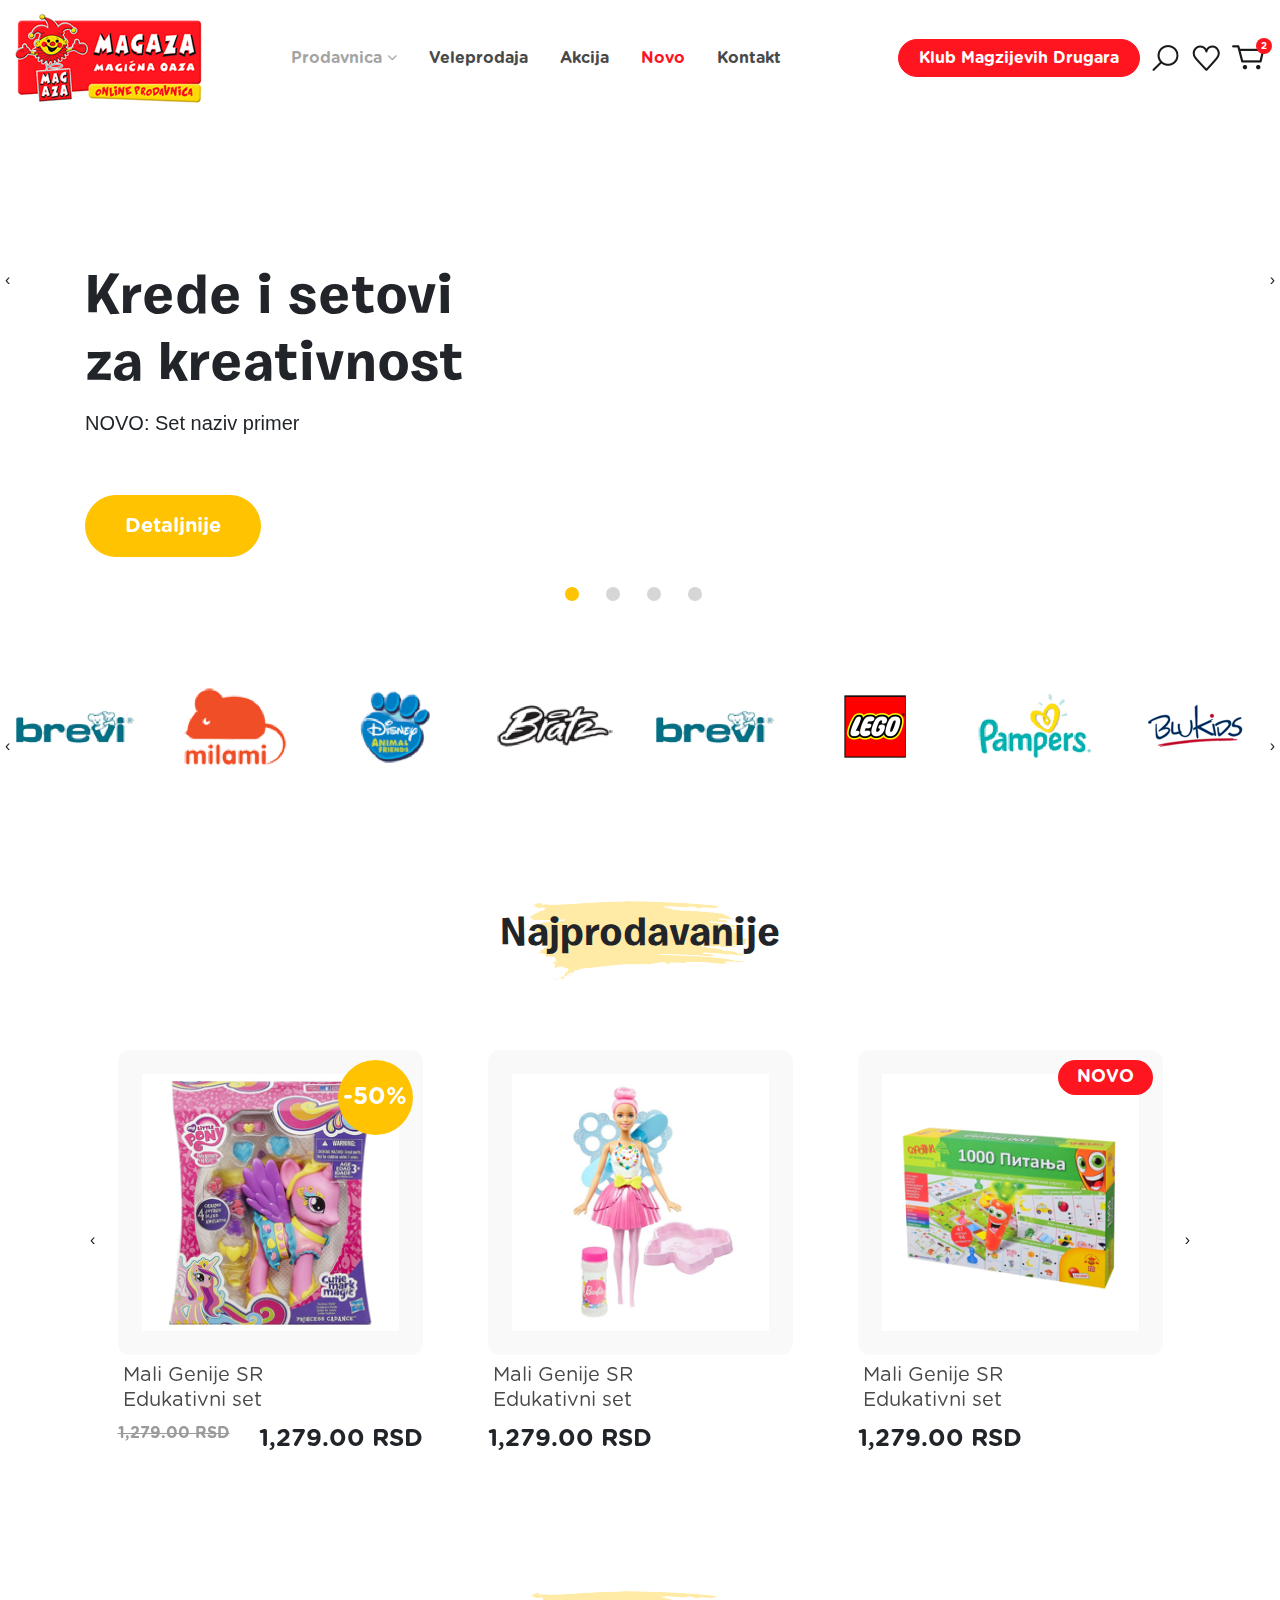
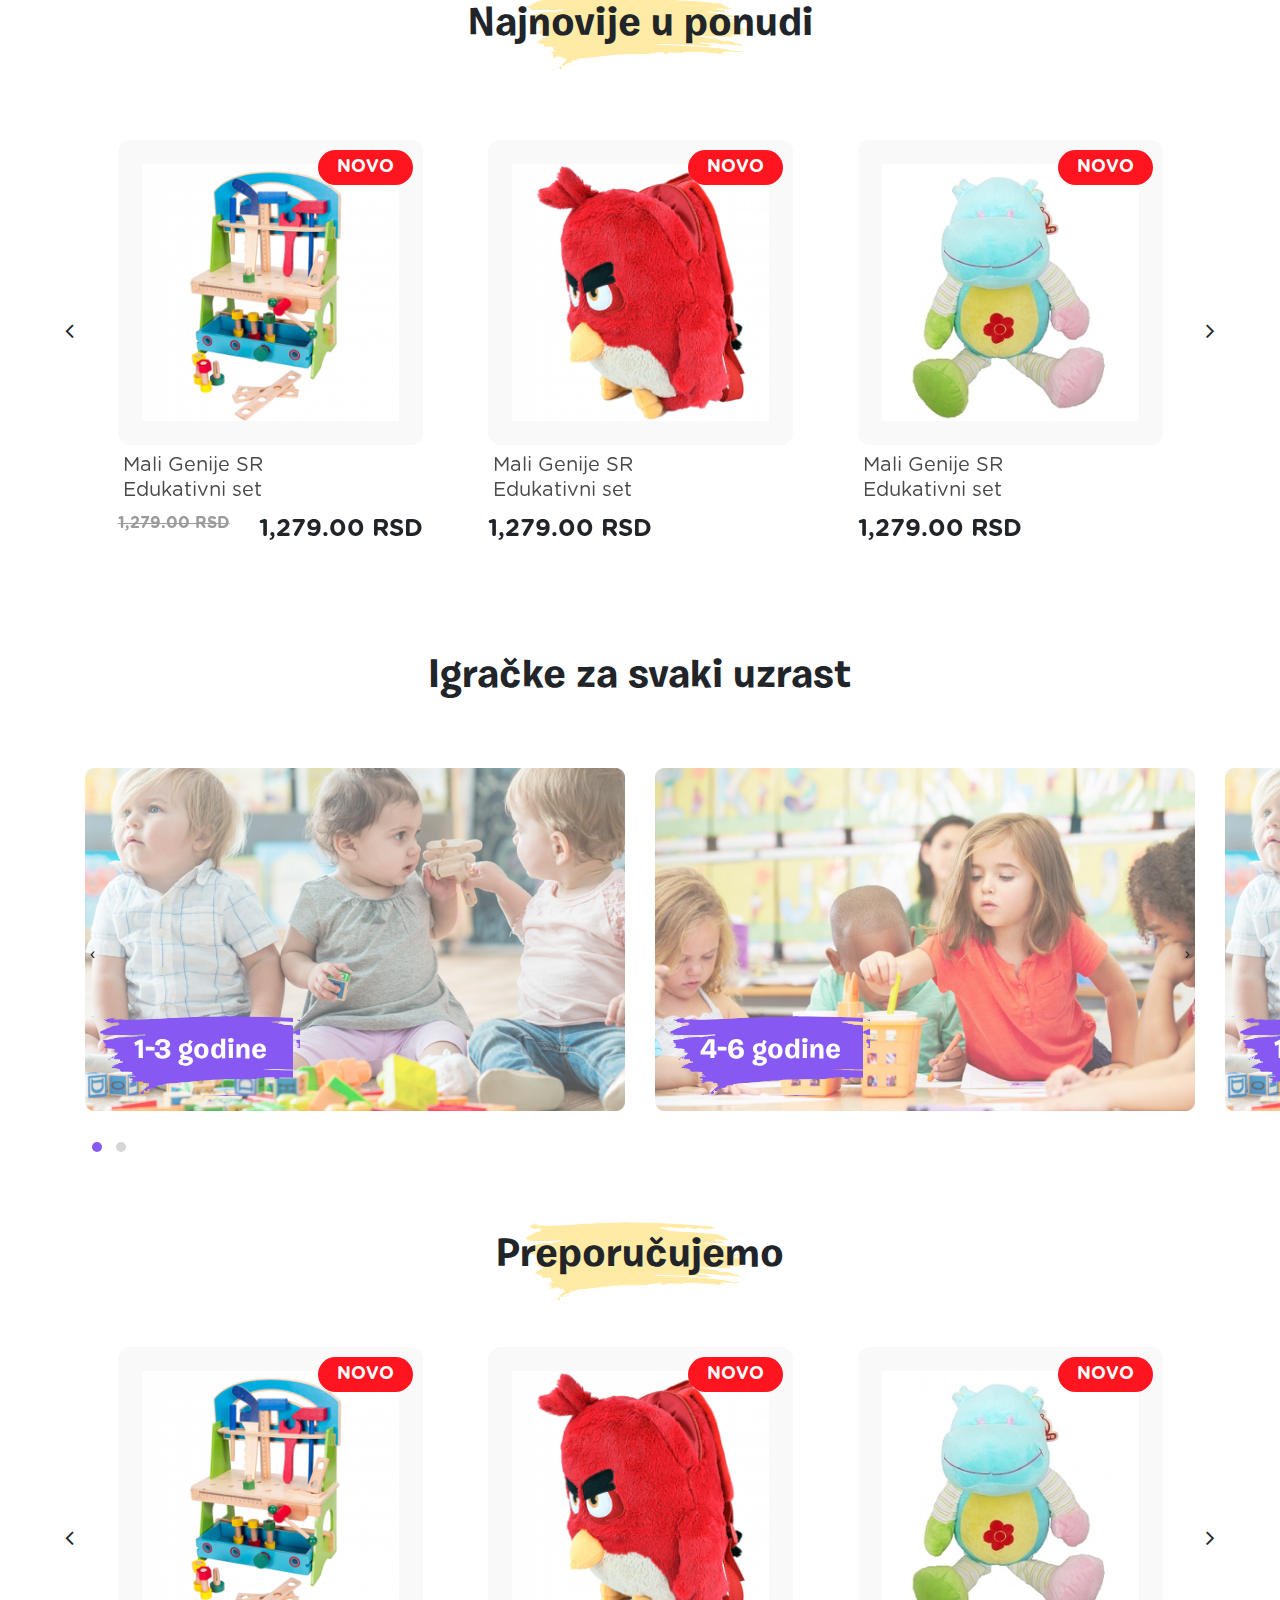
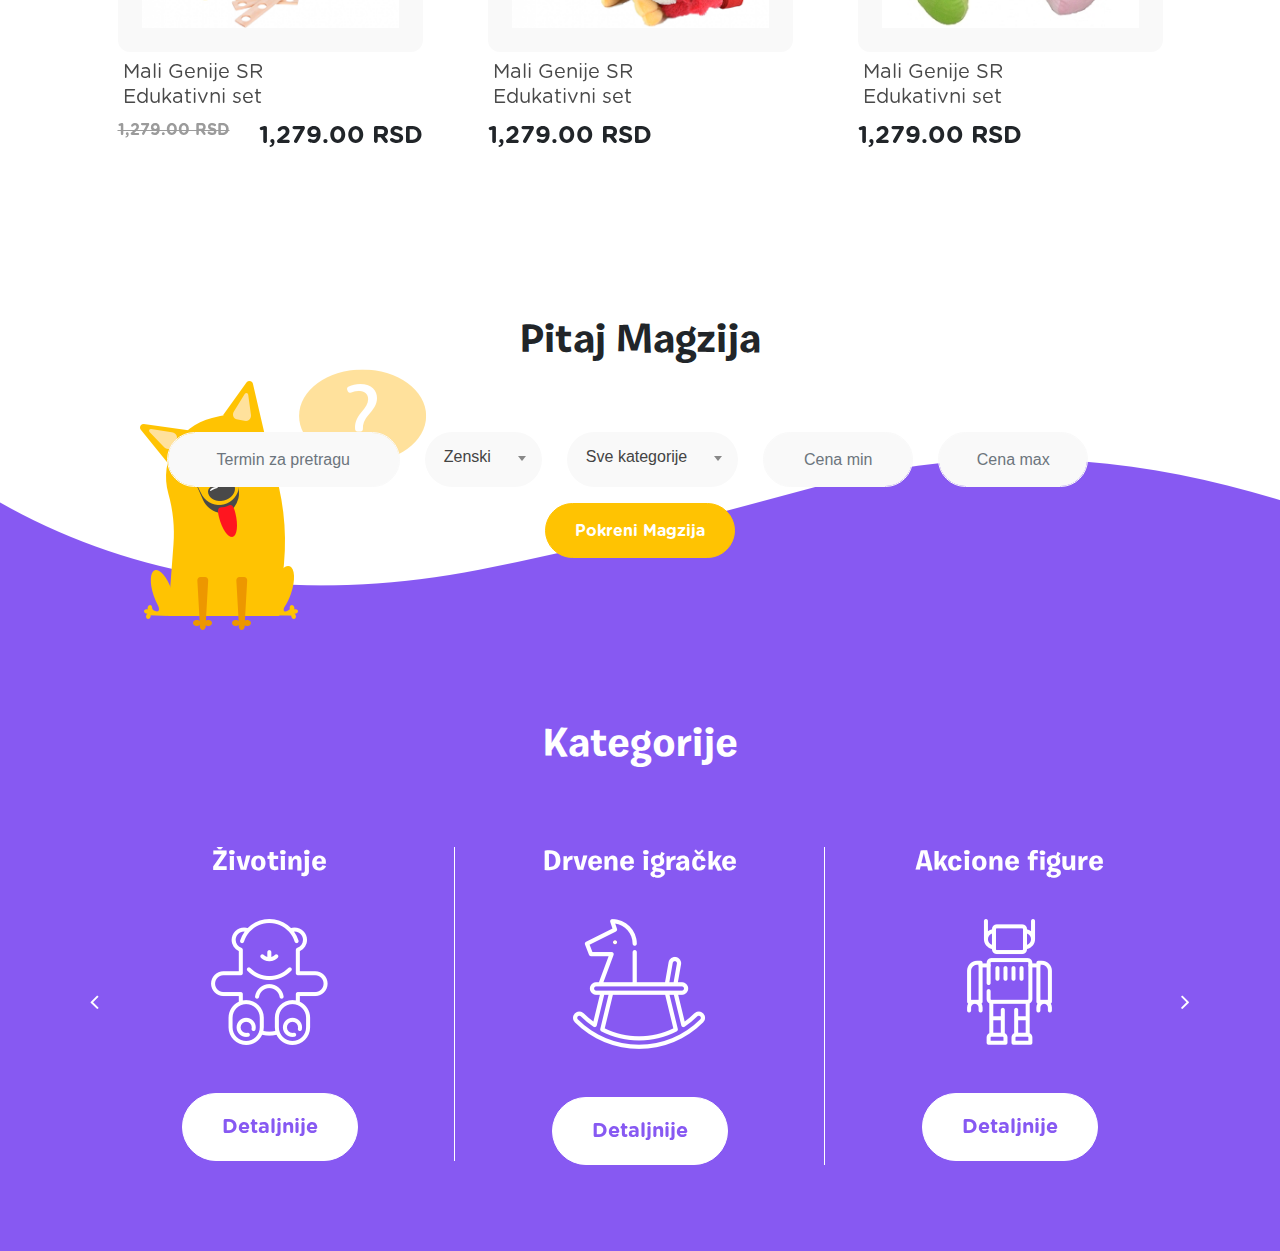
==== commit 98825102: "section 7 category done" ====
--- a/index.html
+++ b/index.html
@@ -696,6 +696,56 @@
                     </div>
                 </div>
             </section><!-- ask magzi ends --> 
+            <!-- category section -->
+            <section class="category bg-purple">
+                <div class="container text-center text-white">
+                    <h1 class="section-title">Kategorije</h1>
+                    <ul class="category-slider list-unstyled owl-carousel">
+                        <li>
+                            <h3>Životinje</h3>
+                            <figure>
+                                <img src="img/bear.png" alt=""/>
+                            </figure>
+                            <a href="#" class="btn btn-white">Detaljnije</a>
+                        </li>
+                        <li>
+                            <h3>Drvene igračke</h3>
+                            <figure>
+                                <img src="img/horse.png" alt=""/>
+                            </figure>
+                            <a href="#" class="btn btn-white">Detaljnije</a>
+                        </li>
+                        <li>
+                            <h3>Akcione figure</h3>
+                            <figure>
+                                <img src="img/robot.png" alt=""/>
+                            </figure>
+                            <a href="#" class="btn btn-white">Detaljnije</a>
+                        </li>
+                        <li>
+                            <h3>Za devojčice</h3>
+                            <figure>
+                                <img src="img/doll.png" alt=""/>
+                            </figure>
+                            <a href="#" class="btn btn-white">Detaljnije</a>
+                        </li>
+                        <li>
+                            <h3>Akcione figure</h3>
+                            <figure>
+                                <img src="img/robot.png" alt=""/>
+                            </figure>
+                            <a href="#" class="btn btn-white">Detaljnije</a>
+                        </li>
+                        <li>
+                            <h3>Za devojčice</h3>
+                            <figure>
+                                <img src="img/doll.png" alt=""/>
+                            </figure>
+                            <a href="#" class="btn btn-white">Detaljnije</a>
+                        </li>
+                    </ul>
+                </div>
+            </section><!-- category section ends -->
         </main> <!-- main ends --> 
         <!--SCRIPTS goes here-->
         <!--First jquery, then popper and finaly bootstrap-->
--- a/css/theme.css
+++ b/css/theme.css
@@ -489,7 +489,6 @@
     .lead-slider-wrapper .lead-slider-item .caption h1 {
       font-size: 2.5rem; }
   .lead-slider-wrapper .lead-slider-item .btn-warning {
-    border-radius: 36px;
     color: #fff;
     font-size: 1rem;
     padding: 15px 39px; }
@@ -539,20 +538,21 @@
   margin-bottom: 106px; }
   .new-products .section-title:before {
     left: 60px; }
-  .new-products .owl-nav {
-    display: block !important;
+
+.owl-nav {
+  display: block !important;
+  position: absolute;
+  top: 40%;
+  left: 0;
+  width: 100%; }
+  .owl-nav .fa {
+    font-size: 1.5rem; }
+  .owl-nav .owl-prev {
     position: absolute;
-    top: 40%;
-    left: 0;
-    width: 100%; }
-    .new-products .owl-nav .fa {
-      font-size: 1.5rem; }
-    .new-products .owl-nav .owl-prev {
-      position: absolute;
-      left: 0px; }
-    .new-products .owl-nav .owl-next {
-      position: absolute;
-      right: 0px; }
+    left: 0px; }
+  .owl-nav .owl-next {
+    position: absolute;
+    right: 0px; }
 
 .product-item a {
   background: #f9f9f9;
@@ -675,7 +675,6 @@
   .ask-magzi .select2-container {
     display: block; }
   .ask-magzi .btn {
-    border-radius: 36px;
     height: 55px;
     display: inline-block; }
   .ask-magzi .btn-warning {
@@ -713,6 +712,37 @@
 
 .select2-container--default .select2-selection--single .select2-selection__rendered {
   margin-right: 20px; }
+
+.category {
+  padding-top: 35px;
+  padding-bottom: 40px; }
+  .category .section-title {
+    margin-bottom: 77px; }
+    .category .section-title:before {
+      background: none; }
+  .category .category-slider {
+    position: relative; }
+    .category .category-slider:after {
+      content: '';
+      width: 2px;
+      height: 100%;
+      background: #8759F2;
+      position: absolute;
+      right: 0;
+      top: 0; }
+    .category .category-slider li {
+      border-right: 0.5px solid #fff; }
+  .category .owl-item img {
+    width: auto;
+    display: inline-block; }
+  .category h3 {
+    margin-bottom: 38px; }
+  .category figure {
+    margin-bottom: 48px; }
+  .category .btn {
+    color: #8759F2;
+    padding: 18px 39px;
+    font-size: 1.25rem; }
 
 @media (min-width: 576px) {
   .ask-magzi {
@@ -731,7 +761,11 @@
       width: auto;
       margin-right: 25px; }
     .ask-magzi .magzi-price {
-      width: 150px; } }
+      width: 150px; }
+
+  .category {
+    padding-top: 65px;
+    padding-bottom: 70px; } }
 @media (min-width: 768px) {
   .lead-slider-wrapper .lead-slider-item {
     padding: 206px 0 76px 0; }
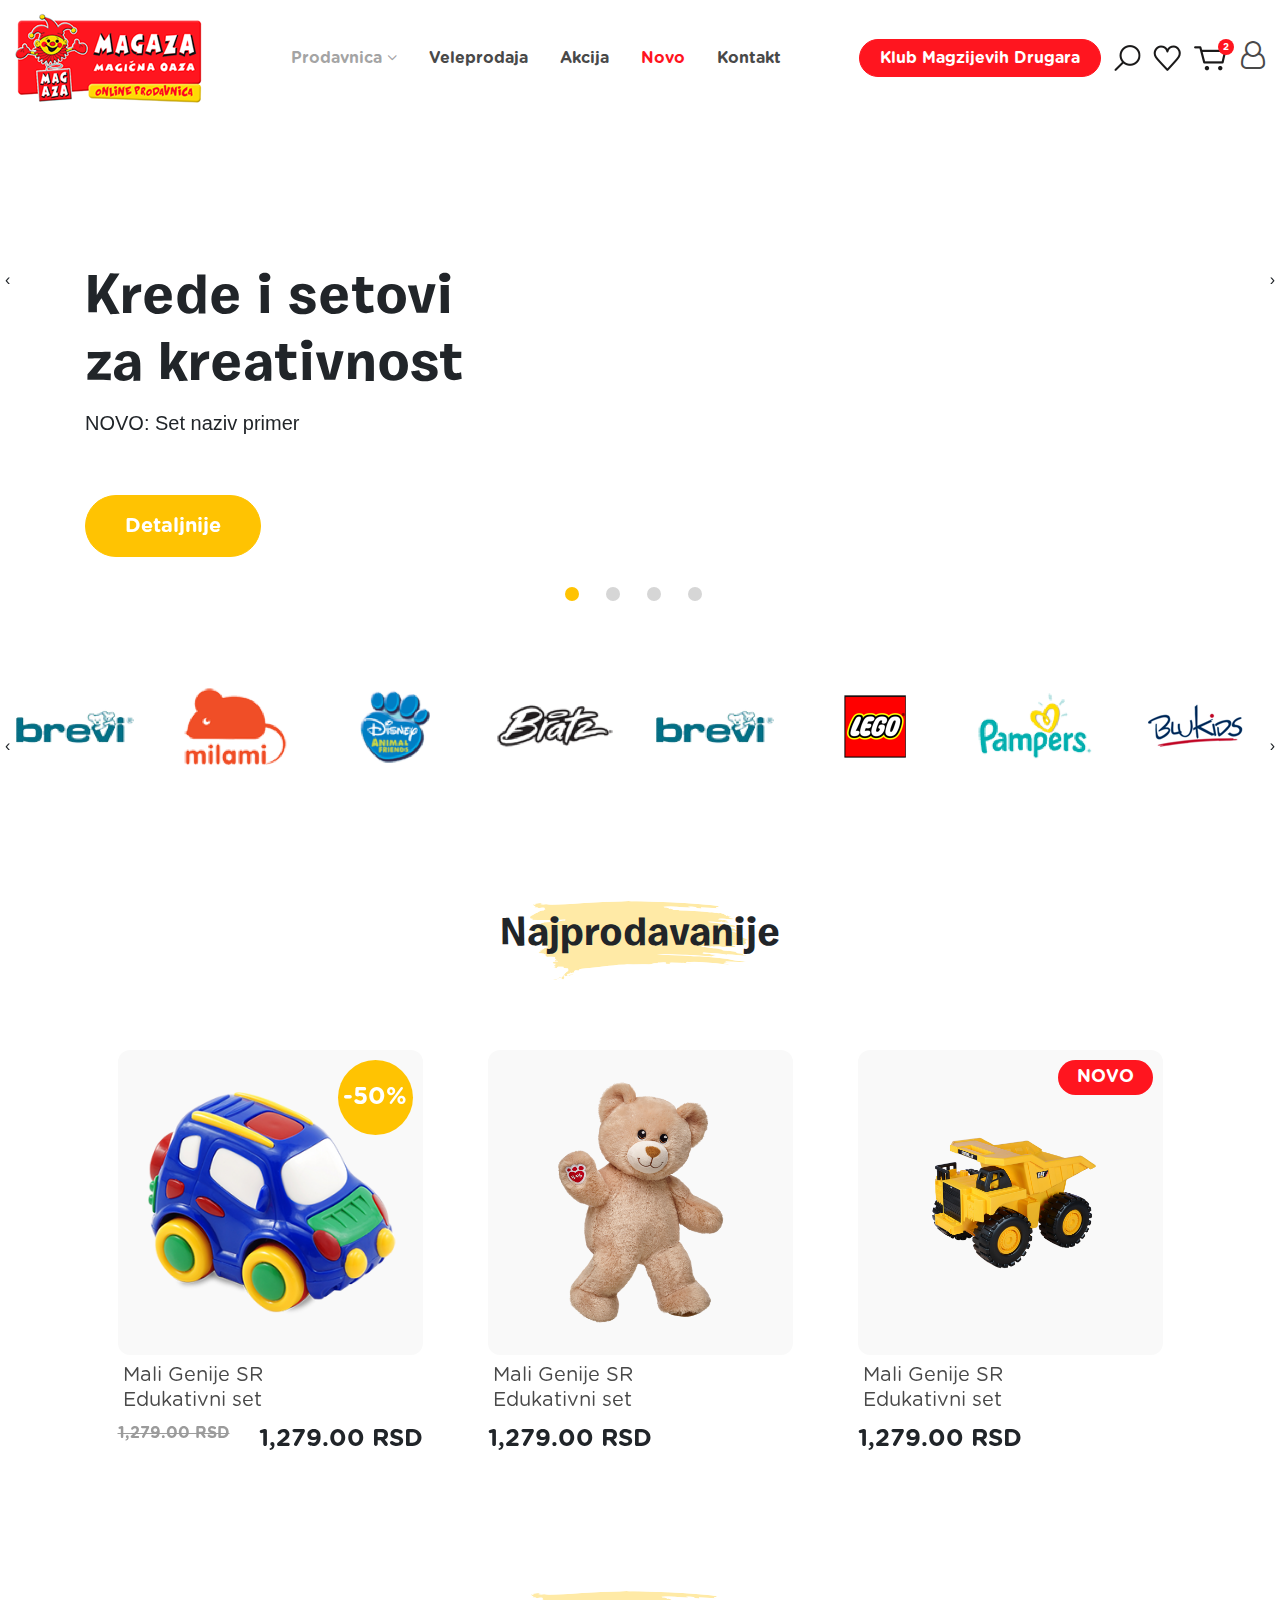
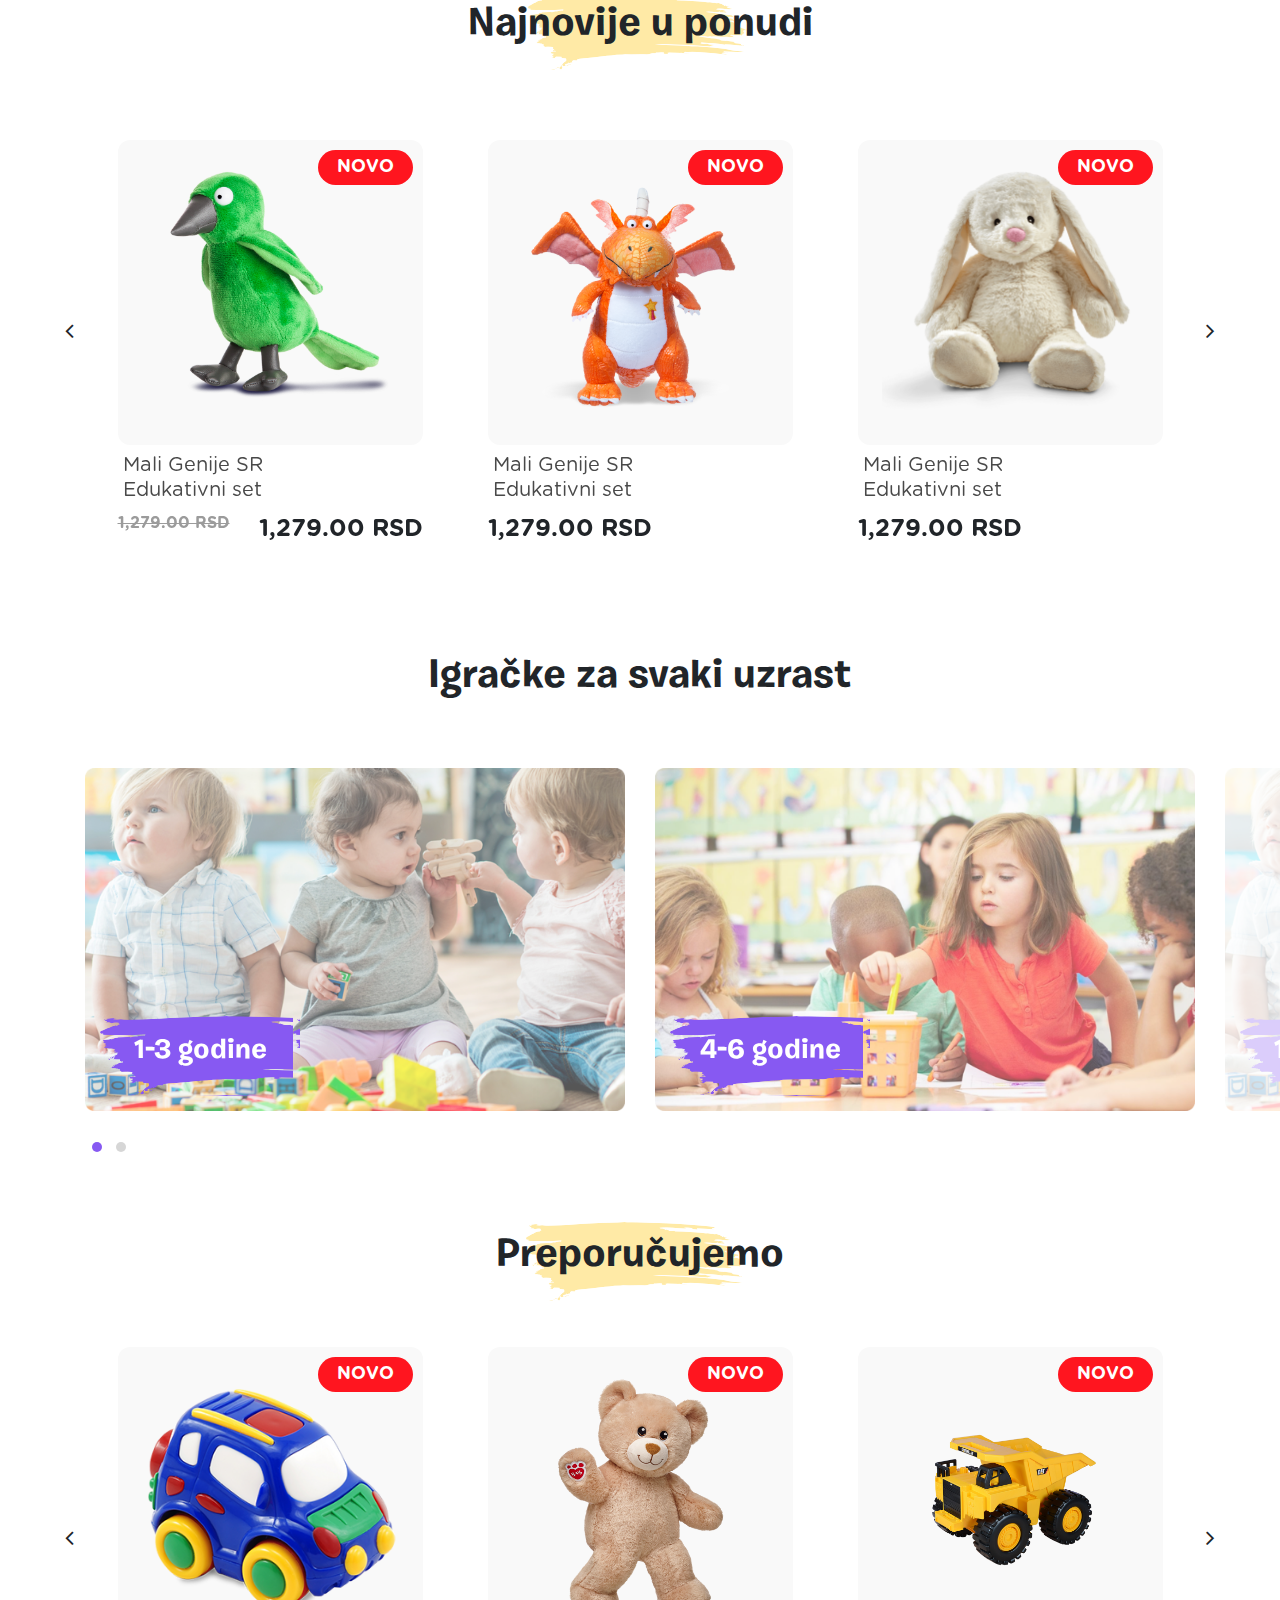
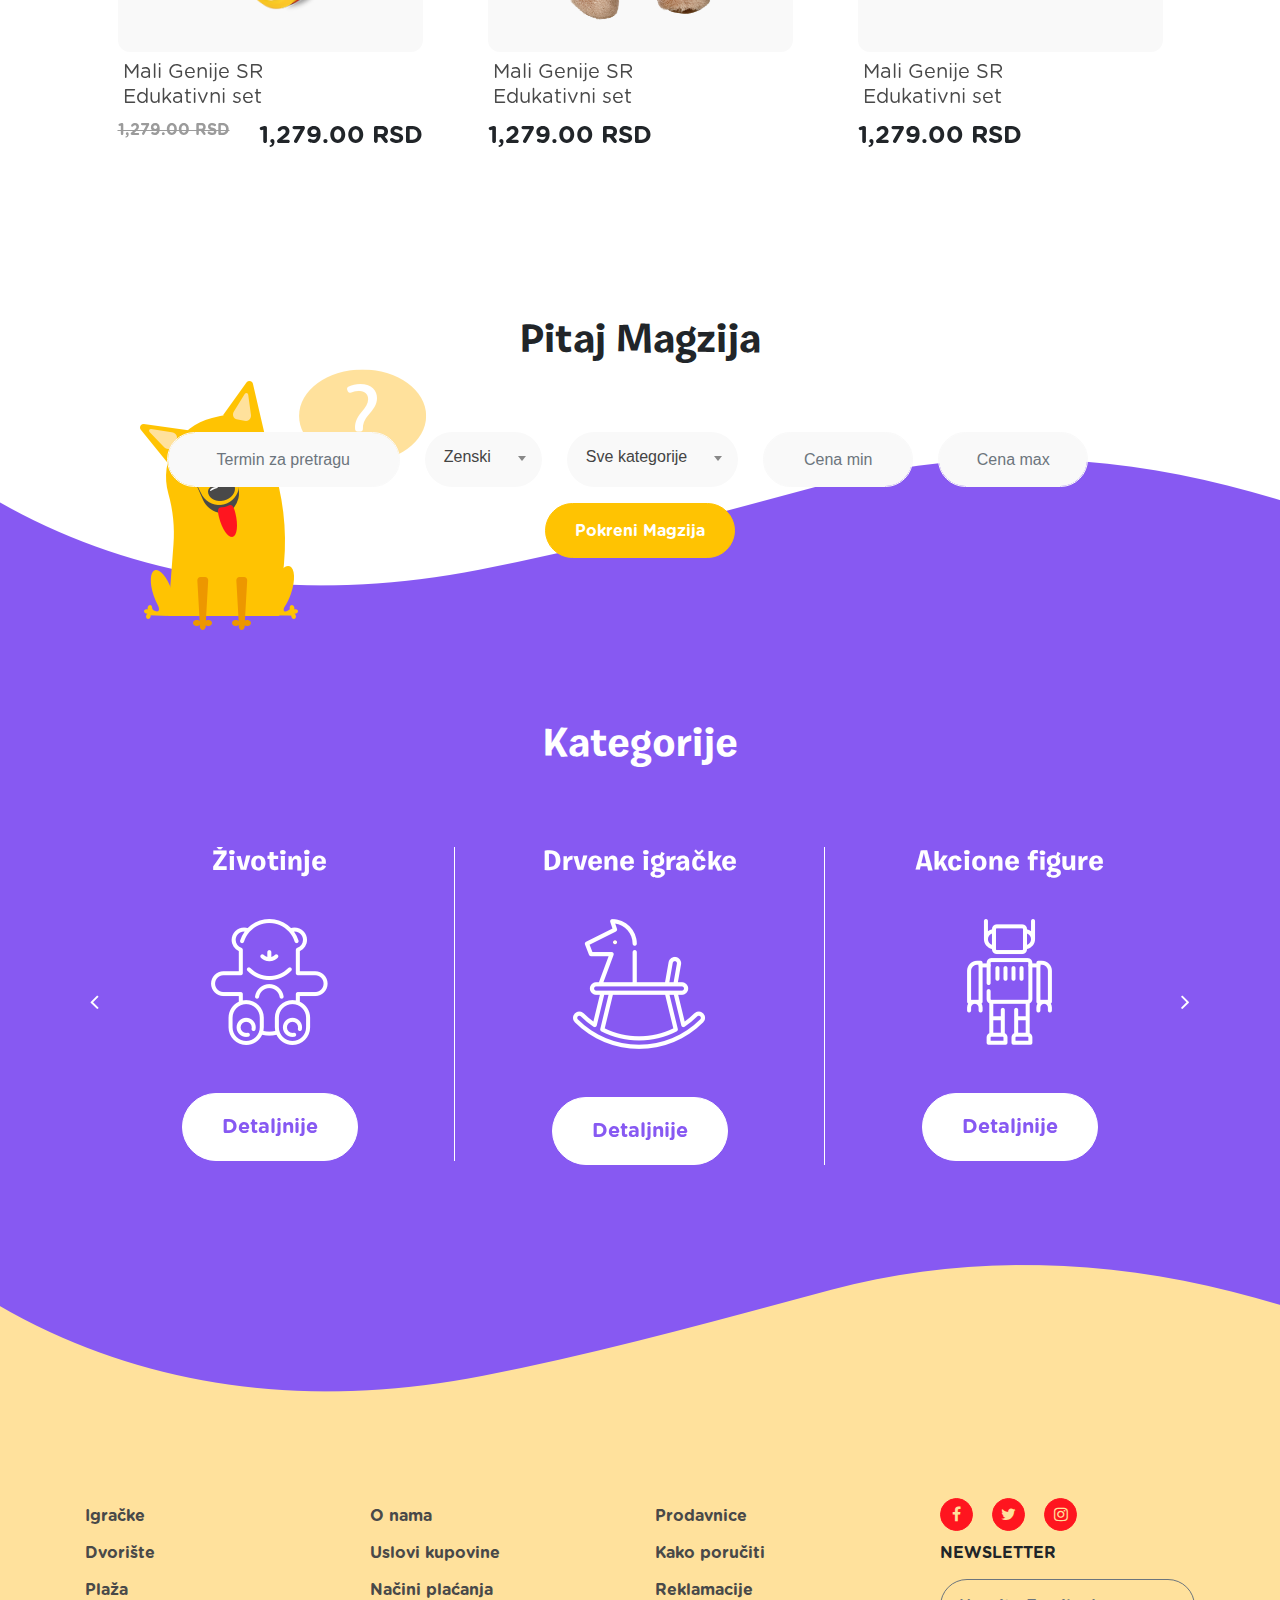
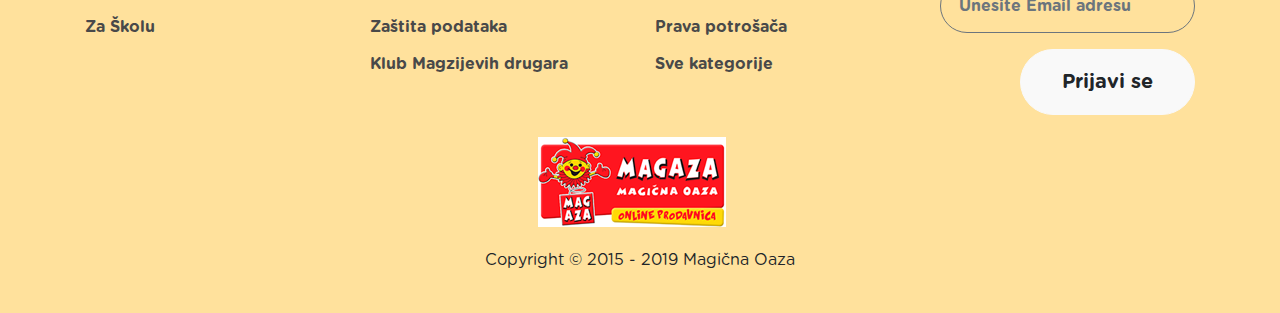
==== commit 223a15ca: "footer done" ====
--- a/index.html
+++ b/index.html
@@ -85,7 +85,7 @@
                                 <ul class="small-cart-products list-unstyled"> 
                                     <li class="small-cart-item d-flex">
                                         <a href="#" class="w-25 small-cart-item-photo">
-                                            <img src="img/toys/angry-birds-ranac-red-110-16_t5a2a3de7ecdd8.png" alt=""/>
+                                            <img src="img/toys/toy-01.png" alt=""/>
                                         </a>
                                         <div class="small-cart-item-detail w-75">
                                             <h4 class="detail-title">Mali Genije Edukativni set</h4>
@@ -95,7 +95,7 @@
                                     </li>
                                     <li class="small-cart-item d-flex">
                                         <a href="#" class="w-25 small-cart-item-photo">
-                                            <img src="img/toys/alat-set-radionica-marionette_t5a1915a6d5d83.png" alt=""/>
+                                            <img src="img/toys/toy-02.png" alt=""/>
                                         </a>
                                         <div class="small-cart-item-detail w-75">
                                             <h4 class="detail-title">Mali Genije Edukativni set</h4>
@@ -105,7 +105,7 @@
                                     </li>
                                     <li class="small-cart-item d-flex">
                                         <a href="#" class="w-25 small-cart-item-photo">
-                                            <img src="img/toys/plis-nilski-konj-baby-30cm-12s04_30_t59be244d1fd32.png" alt=""/>
+                                            <img src="img/toys/toy-03.png" alt=""/>
                                         </a>
                                         <div class="small-cart-item-detail w-75">
                                             <h4 class="detail-title">Mali Genije Edukativni set</h4>
@@ -115,7 +115,7 @@
                                     </li>
                                     <li class="small-cart-item d-flex">
                                         <a href="#" class="w-25 small-cart-item-photo">
-                                            <img src="img/toys/plis-nilski-konj-baby-30cm-12s04_30_t59be244d1fd32.png" alt=""/>
+                                            <img src="img/toys/toy-04.png" alt=""/>
                                         </a>
                                         <div class="small-cart-item-detail w-75">
                                             <h4 class="detail-title">Mali Genije Edukativni set</h4>
@@ -142,6 +142,13 @@
                                     <a href="#" class="btn btn-light mb-2 mb-md-0">Nastavi kupovinu</a>
                                     <a href="#" class="btn btn-warning">Naruči</a>
                                 </div>
+                            </div>
+                        </div>
+                        <div class="user dropdown d-inline-block">
+                            <a href="#" class=" fa fa-user-o" data-toggle="dropdown" id="dropdownMenuButton"></a>
+                            <div class="dropdown-menu" aria-labelledby="dropdownMenuButton">
+                                <a href="#" class="dropdown-item">Prijavite se</a>
+                                <a href="#" class="dropdown-item border-bottom-0">Registracija</a>
                             </div>
                         </div>
                     </div>
@@ -357,8 +364,8 @@
                     <ul class="most-popular-slider owl-carousel list-unstyled">
                         <li>
                             <article class="product-item d-inline-block position-relative">
-                                <a href="#" class="d-flex justify-content-center align-items-center p-4 mb-2">
-                                    <img src="img/poni.png" alt=""/>
+                                <a href="#" class="d-flex justify-content-center align-items-center p-4 mb-2 wobble">
+                                    <img src="img/toys/toy-05.png" alt=""/>
                                     <div class="sticker-wrapper">
                                         <div class="sticker-sale">
                                             <span>-50%</span>
@@ -378,8 +385,8 @@
                         </li>
                         <li>
                             <article class="product-item d-inline-block position-relative">
-                                <a href="#" class="d-flex justify-content-center align-items-center p-4 mb-2">
-                                    <img src="img/barbie.png" alt=""/>
+                                <a href="#" class="d-flex justify-content-center align-items-center p-4 mb-2 wobble">
+                                    <img src="img/toys/toy-06.png" alt=""/>
                                 </a>
                                 <div class="popular-product-detail">
                                     <h5>
@@ -394,8 +401,8 @@
                         </li>
                         <li>
                             <article class="product-item d-inline-block position-relative">
-                                <a href="#" class="d-flex justify-content-center align-items-center p-4 mb-2">
-                                    <img src="img/questions.png" alt=""/>
+                                <a href="#" class="d-flex justify-content-center align-items-center p-4 mb-2 wobble">
+                                    <img src="img/toys/toy-07.png" alt=""/>
                                     <div class="sticker-wrapper">
                                         <div class="sticker-new">
                                             <span>novo</span>
@@ -415,8 +422,8 @@
                         </li>
                         <li>
                             <article class="product-item d-inline-block position-relative">
-                                <a href="#" class="d-flex justify-content-center align-items-center p-4 mb-2">
-                                    <img src="img/toys.png" alt=""/>
+                                <a href="#" class="d-flex justify-content-center align-items-center p-4 mb-2 wobble">
+                                    <img src="img/toys/toy-08.png" alt=""/>
                                     <div class="sticker-wrapper">
                                         <div class="sticker-new">
                                             <span>novo</span>
@@ -444,8 +451,8 @@
                     <ul class="new-products-slider owl-carousel list-unstyled">
                         <li>
                             <article class="product-item d-inline-block position-relative">
-                                <a href="#" class="d-flex justify-content-center align-items-center p-4 mb-2">
-                                    <img src="img/toys/alat-set-radionica-marionette_t5a1915a6d5d83.png" alt=""/>
+                                <a href="#" class="d-flex justify-content-center align-items-center p-4 mb-2 wobble">
+                                    <img src="img/toys/toy-01.png" alt=""/>
                                     <div class="sticker-wrapper">
                                         <div class="sticker-new">
                                             <span>novo</span>
@@ -465,8 +472,8 @@
                         </li>
                         <li>
                             <article class="product-item d-inline-block position-relative">
-                                <a href="#" class="d-flex justify-content-center align-items-center p-4 mb-2">
-                                    <img src="img/toys/angry-birds-ranac-red-110-16_t5a2a3de7ecdd8.png" alt=""/>
+                                <a href="#" class="d-flex justify-content-center align-items-center p-4 mb-2 wobble">
+                                    <img src="img/toys/toy-02.png" alt=""/>
                                     <div class="sticker-wrapper">
                                         <div class="sticker-new">
                                             <span>novo</span>
@@ -486,8 +493,8 @@
                         </li>
                         <li>
                             <article class="product-item d-inline-block position-relative">
-                                <a href="#" class="d-flex justify-content-center align-items-center p-4 mb-2">
-                                    <img src="img/toys/plis-nilski-konj-baby-30cm-12s04_30_t59be244d1fd32.png" alt=""/>
+                                <a href="#" class="d-flex justify-content-center align-items-center p-4 mb-2 wobble">
+                                    <img src="img/toys/toy-03.png" alt=""/>
                                     <div class="sticker-wrapper">
                                         <div class="sticker-new">
                                             <span>novo</span>
@@ -507,8 +514,8 @@
                         </li>
                         <li>
                             <article class="product-item d-inline-block position-relative">
-                                <a href="#" class="d-flex justify-content-center align-items-center p-4 mb-2">
-                                    <img src="img/toys/toy-01.png" alt=""/>
+                                <a href="#" class="d-flex justify-content-center align-items-center p-4 mb-2 wobble">
+                                    <img src="img/toys/toy-04.png" alt=""/>
                                     <div class="sticker-wrapper">
                                         <div class="sticker-new">
                                             <span>novo</span>
@@ -574,8 +581,8 @@
                     <ul class="recomended-products-slider owl-carousel list-unstyled">
                         <li>
                             <article class="product-item d-inline-block position-relative">
-                                <a href="#" class="d-flex justify-content-center align-items-center p-4 mb-2">
-                                    <img src="img/toys/alat-set-radionica-marionette_t5a1915a6d5d83.png" alt=""/>
+                                <a href="#" class="d-flex justify-content-center align-items-center p-4 mb-2 wobble">
+                                    <img src="img/toys/toy-05.png" alt=""/>
                                     <div class="sticker-wrapper">
                                         <div class="sticker-new">
                                             <span>novo</span>
@@ -595,8 +602,8 @@
                         </li>
                         <li>
                             <article class="product-item d-inline-block position-relative">
-                                <a href="#" class="d-flex justify-content-center align-items-center p-4 mb-2">
-                                    <img src="img/toys/angry-birds-ranac-red-110-16_t5a2a3de7ecdd8.png" alt=""/>
+                                <a href="#" class="d-flex justify-content-center align-items-center p-4 mb-2 wobble">
+                                    <img src="img/toys/toy-06.png" alt=""/>
                                     <div class="sticker-wrapper">
                                         <div class="sticker-new">
                                             <span>novo</span>
@@ -616,8 +623,8 @@
                         </li>
                         <li>
                             <article class="product-item d-inline-block position-relative">
-                                <a href="#" class="d-flex justify-content-center align-items-center p-4 mb-2">
-                                    <img src="img/toys/plis-nilski-konj-baby-30cm-12s04_30_t59be244d1fd32.png" alt=""/>
+                                <a href="#" class="d-flex justify-content-center align-items-center p-4 mb-2 wobble">
+                                    <img src="img/toys/toy-07.png" alt=""/>
                                     <div class="sticker-wrapper">
                                         <div class="sticker-new">
                                             <span>novo</span>
@@ -637,8 +644,8 @@
                         </li>
                         <li>
                             <article class="product-item d-inline-block position-relative">
-                                <a href="#" class="d-flex justify-content-center align-items-center p-4 mb-2">
-                                    <img src="img/toys/toy-01.png" alt=""/>
+                                <a href="#" class="d-flex justify-content-center align-items-center p-4 mb-2 wobble">
+                                    <img src="img/toys/toy-08.png" alt=""/>
                                     <div class="sticker-wrapper">
                                         <div class="sticker-new">
                                             <span>novo</span>
@@ -747,6 +754,69 @@
                 </div>
             </section><!-- category section ends -->
         </main> <!-- main ends --> 
+        <!-- footer start --> 
+        <footer class="bg-sand">
+            <div class="container text-center text-xm-left">
+                <div class="row">
+                    <div class="col-12 col-md-3">
+                        <div class="footer-item">
+                            <ul class="list-unstyled">
+                                <li><a href="#">Igračke</a></li>
+                                <li><a href="#">Dvorište</a></li>
+                                <li><a href="#">Plaža</a></li>
+                                <li><a href="#">Za Školu</a></li>
+                            </ul>
+                        </div>
+                    </div>
+                    <div class="col-12 col-md-3">
+                        <div class="footer-item">
+                            <ul class="list-unstyled">
+                                <li><a href="#">O nama</a></li>
+                                <li><a href="#">Uslovi kupovine</a></li>
+                                <li><a href="#">Načini plaćanja</a></li>
+                                <li><a href="#">Zaštita podataka</a></li>
+                                <li><a href="#">Klub Magzijevih drugara</a></li>
+                            </ul>
+                        </div>
+                    </div>
+                    <div class="col-12 col-md-3">
+                        <div class="footer-item">
+                            <ul class="list-unstyled">
+                                <li><a href="#">Prodavnice</a></li>
+                                <li><a href="#">Kako poručiti</a></li>
+                                <li><a href="#">Reklamacije</a></li>
+                                <li><a href="#">Prava potrošača</a></li>
+                                <li><a href="#">Sve kategorije</a></li>
+                            </ul>
+                        </div>
+                    </div>
+                    <div class="col-12 col-md-3">
+                        <div class="footer-social">
+                            <div class="footer-social-item">
+                                <a href="#"><span class="fa fa-facebook"></span></a>
+                                <a href="#"><span class="fa fa-twitter"></span></a>
+                                <a href="#"><span class="fa fa-instagram"></span></a>
+                            </div>
+                            <form class=" d-flex flex-column">
+                                <div class="form-group">
+                                    <label class="text-uppercase" for="newsletter">newsletter</label>
+                                    <input id="newsletter" class="form-control btn btn-outline-secondary" type="email" placeholder="Unesite Email adresu">
+                                </div>
+                                <button class="btn btn-light align-self-end" type="submit">Prijavi se</button>
+                            </form>
+                        </div>
+                    </div>
+                </div>
+                <div class="copyright text-center d-block">
+                    <h1 class="navbar-brand mb-3">
+                        <a href="#">
+                            <img src="img/logo.png" alt=""/>
+                        </a>
+                    </h1>
+                    <p>Copyright © 2015 - 2019 Magična Oaza</p>
+                </div>
+            </div>
+        </footer><!-- footer ends --> 
         <!--SCRIPTS goes here-->
         <!--First jquery, then popper and finaly bootstrap-->
         <script src="js/jquery.min.js" type="text/javascript"></script>
--- a/css/theme.css
+++ b/css/theme.css
@@ -240,6 +240,47 @@
     transform: scale(0); }
   100% {
     transform: scale(1); } }
+/* ----------------------------------------------
+ * Generated by Animista on 2019-3-2 1:36:39
+ * w: http://animista.net, t: @cssanimista
+ * ---------------------------------------------- */
+/**
+ * ----------------------------------------
+ * animation wobble-hor-bottom
+ * ----------------------------------------
+ */
+.wobble-hor-bottom {
+  -webkit-animation: wobble-hor-bottom 0.8s both;
+  animation: wobble-hor-bottom 0.8s both; }
+
+.wobble img {
+  animation: wobble-hor-bottom 5s linear;
+  animation-play-state: paused; }
+.wobble:hover img {
+  animation-play-state: running; }
+
+@-webkit-keyframes wobble-hor-bottom {
+  0%,
+    100% {
+    -webkit-transform: translateX(0%);
+    transform: translateX(0%);
+    -webkit-transform-origin: 50% 50%;
+    transform-origin: 50% 50%; }
+  15% {
+    -webkit-transform: translateX(-30px) rotate(-6deg);
+    transform: translateX(-30px) rotate(-6deg); }
+  30% {
+    -webkit-transform: translateX(15px) rotate(6deg);
+    transform: translateX(15px) rotate(6deg); }
+  45% {
+    -webkit-transform: translateX(-15px) rotate(-3.6deg);
+    transform: translateX(-15px) rotate(-3.6deg); }
+  60% {
+    -webkit-transform: translateX(9px) rotate(2.4deg);
+    transform: translateX(9px) rotate(2.4deg); }
+  75% {
+    -webkit-transform: translateX(-6px) rotate(-1.2deg);
+    transform: translateX(-6px) rotate(-1.2deg); } }
 .form-control-success,
 .form-control-warning,
 .form-control-danger {
@@ -320,9 +361,8 @@
     header .container .header-action a.btn {
       border-radius: 20px;
       padding: 5px 10px;
-      font-size: .8rem; }
-      header .container .header-action a.btn span {
-        display: none; }
+      font-size: .8rem;
+      display: none; }
     header .container .header-action .search .search-icon {
       cursor: pointer; }
     header .container .header-action .search .search-form {
@@ -398,6 +438,30 @@
         header .container .header-action .cart .small-cart .small-cart-action .btn-warning {
           font-size: 1.25;
           color: #fff; }
+    header .container .header-action .user {
+      margin-left: 3px; }
+      header .container .header-action .user .fa {
+        font-size: 20px;
+        position: relative;
+        top: 2px; }
+      header .container .header-action .user .dropdown-menu {
+        border-radius: 36px 0 36px 36px;
+        top: 50px;
+        left: -160px;
+        border-color: #fd7e14;
+        z-index: 0; }
+      header .container .header-action .user .dropdown-item {
+        border-radius: 36px 0 0 0;
+        border-color: #FF151F;
+        background: transparent;
+        border-bottom: 1px solid #fd7e14;
+        padding: 10px 15px;
+        text-align: center; }
+        header .container .header-action .user .dropdown-item:hover {
+          color: #fd7e14; }
+        header .container .header-action .user .dropdown-item:focus {
+          color: #FF151F;
+          background: none; }
     header .container .navbar-toggler {
       padding: 0.15rem 0.55rem; }
     header .container .submenu {
@@ -416,23 +480,28 @@
   header .container {
     padding-left: 15px;
     padding-right: 15px; }
-    header .container .header-action .btn {
-      font-size: 1rem; }
+    header .container .header-action a.btn {
+      font-size: 1rem;
+      display: inline-block; }
+      header .container .header-action a.btn span {
+        display: none; }
     header .container .header-action img {
       width: 100% !important; }
     header .container .header-action .search .search-form {
       top: 100px; }
     header .container .header-action .cart .num {
       top: -7px;
-      right: -7px; } }
+      right: -7px; }
+    header .container .header-action .user {
+      margin-left: 7px; }
+      header .container .header-action .user .fa {
+        font-size: 24px; } }
 @media (min-width: 576px) {
   header .container .navbar-brand {
     width: 10; }
   header .container .header-action a.btn {
     padding: 6px 20px;
     font-size: 1rem; }
-    header .container .header-action a.btn span {
-      display: inline-block; }
   header .container .header-action .search .search-form {
     top: 120px; }
   header .container .header-action .cart .small-cart {
@@ -443,7 +512,11 @@
     header .container .header-action .cart .small-cart .small-cart-item-detail {
       padding-right: 100px; }
       header .container .header-action .cart .small-cart .small-cart-item-detail .detail-title {
-        font-size: 1.5rem !important; } }
+        font-size: 1.5rem !important; }
+  header .container .header-action .user {
+    margin-left: 10px; }
+    header .container .header-action .user .fa {
+      font-size: 28px; } }
 @media (min-width: 992px) {
   header .container .header-action .cart .small-cart {
     max-width: 600px; }
@@ -469,6 +542,9 @@
       column-count: 2; }
       header .container .submenu .level-2 .submenu-link {
         margin-bottom: 10px; } }
+@media (min-width: 1200px) {
+  header a.btn span {
+    display: inline-block !important; } }
 .body-overlay {
   position: fixed;
   width: 100%;
@@ -532,6 +608,9 @@
     top: -10px;
     left: 30px;
     z-index: -1; }
+
+.most-popular .owl-nav {
+  display: none !important; }
 
 .new-products {
   position: relative;
@@ -621,6 +700,14 @@
       .toys-category figure .toys-item-detail h3 {
         color: #fff;
         line-height: 70px; }
+  .toys-category .owl-nav {
+    display: none !important; }
+  .toys-category .owl-item {
+    opacity: 0.3;
+    transition: 0.4s linear; }
+  .toys-category .owl-item.active {
+    opacity: 1;
+    transition: 0.4s linear; }
 
 .toys-category-slider .owl-stage-outer {
   overflow: visible !important; }
@@ -715,7 +802,7 @@
 
 .category {
   padding-top: 35px;
-  padding-bottom: 40px; }
+  padding-bottom: 110px; }
   .category .section-title {
     margin-bottom: 77px; }
     .category .section-title:before {
@@ -765,7 +852,7 @@
 
   .category {
     padding-top: 65px;
-    padding-bottom: 70px; } }
+    padding-bottom: 250px; } }
 @media (min-width: 768px) {
   .lead-slider-wrapper .lead-slider-item {
     padding: 206px 0 76px 0; }
@@ -808,5 +895,55 @@
 @media (min-width: 1340px) {
   .ask-magzi:after {
     left: 260px; } }
+footer {
+  position: relative;
+  padding-top: 67px;
+  padding-bottom: 41px;
+  font-family: "GothamRounded-Bold" !important; }
+  footer:before {
+    content: '';
+    background: url(../img/sand.png);
+    position: absolute;
+    bottom: 100%;
+    left: 0;
+    width: 100%;
+    height: 166px; }
+  footer ul li a {
+    line-height: 37px; }
+  footer .footer-social .footer-social-item a {
+    display: inline-block;
+    background: #FF151F;
+    width: 33px;
+    height: 33px;
+    line-height: 33px;
+    text-align: center;
+    border-radius: 50%;
+    color: #FFE19C;
+    border: 1px solid #FF151F;
+    transition: .2s linear;
+    margin-bottom: 10px;
+    margin-right: 14px; }
+    footer .footer-social .footer-social-item a:hover {
+      background: #FFE19C;
+      color: #FF151F; }
+  footer .footer-social .form-group label {
+    margin-bottom: 14px; }
+  footer .footer-social .form-group input {
+    padding: 18px;
+    height: 54px;
+    text-align: left; }
+  footer .footer-social .form-group .btn-outline-secondary:hover {
+    background: transparent; }
+  footer .footer-social .btn-light {
+    font-size: 1.25rem;
+    padding: 17px 41px;
+    margin-bottom: 17px; }
+    footer .footer-social .btn-light:hover {
+      background: #000;
+      color: #fff;
+      border-color: #000; }
+  footer .copyright p {
+    font-family: "GothamRounded-Book";
+    margin-bottom: 0; }
 
 /*# sourceMappingURL=theme.css.map */
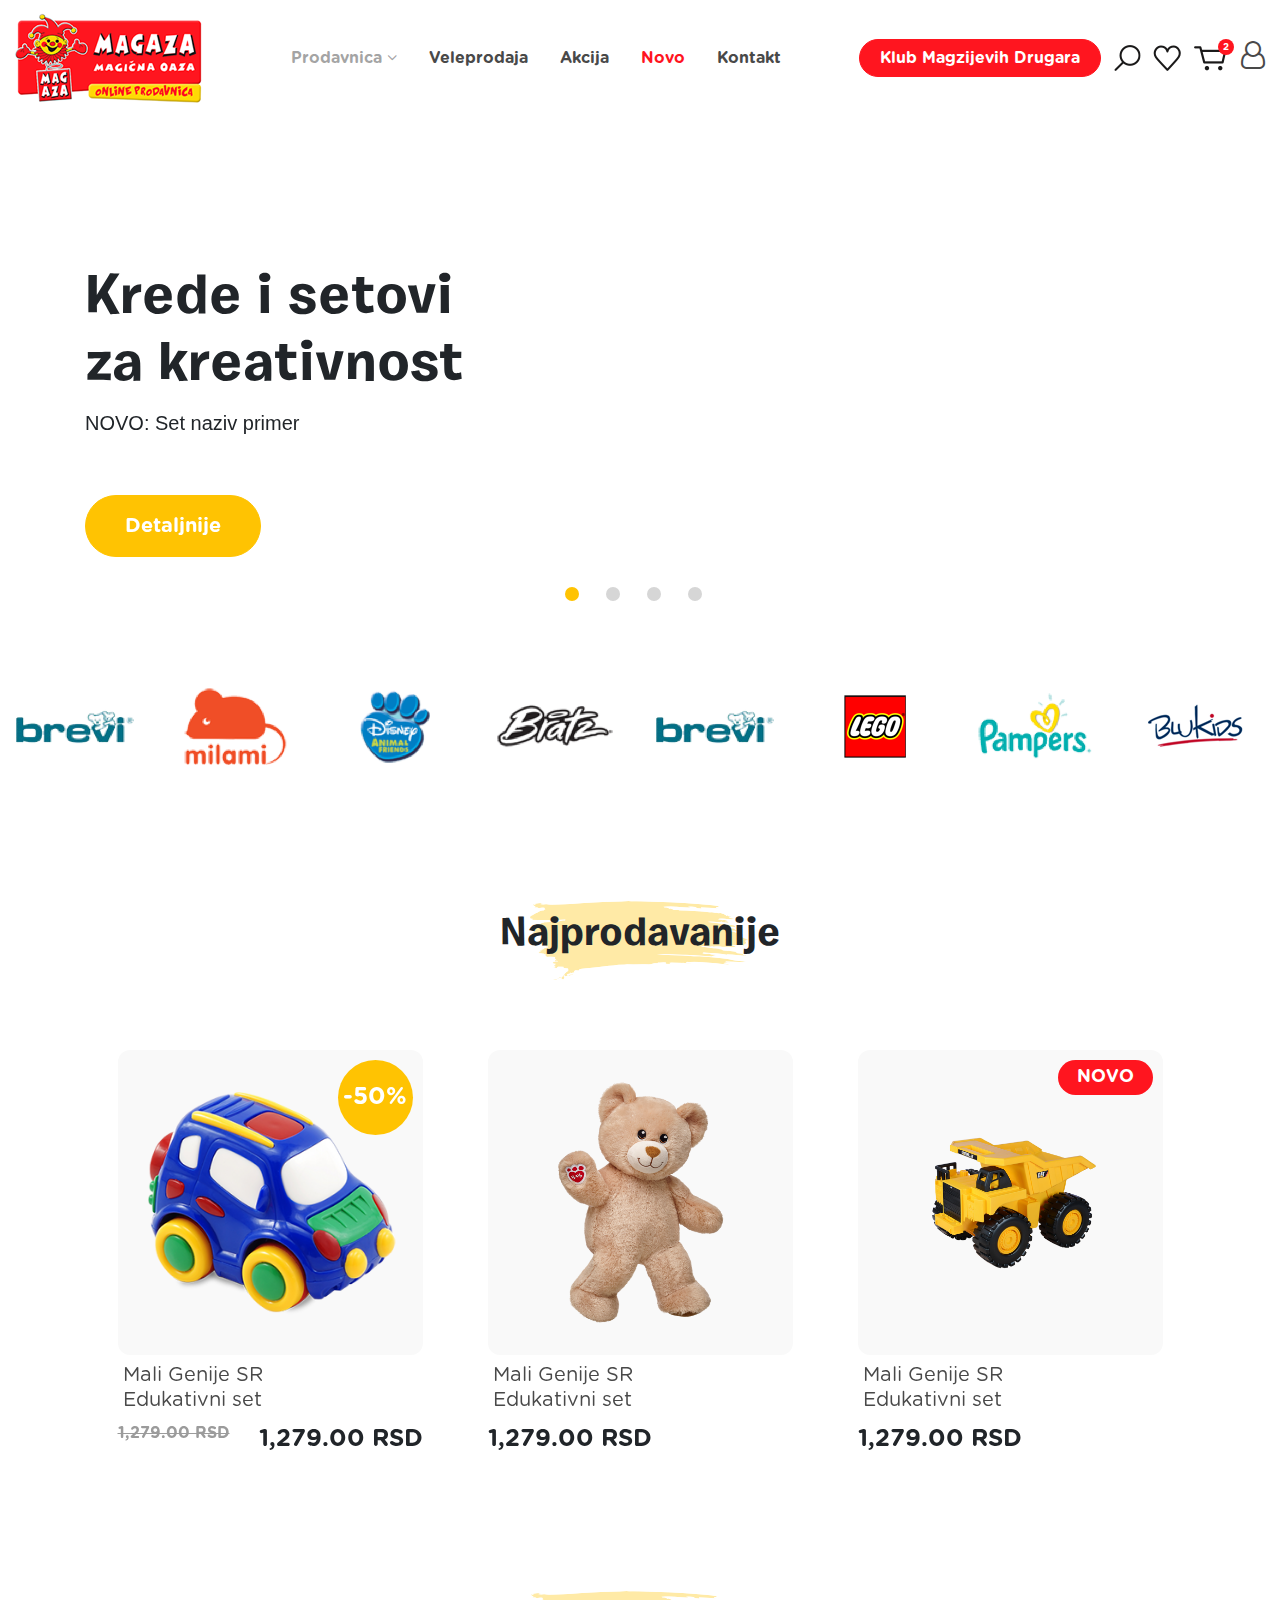
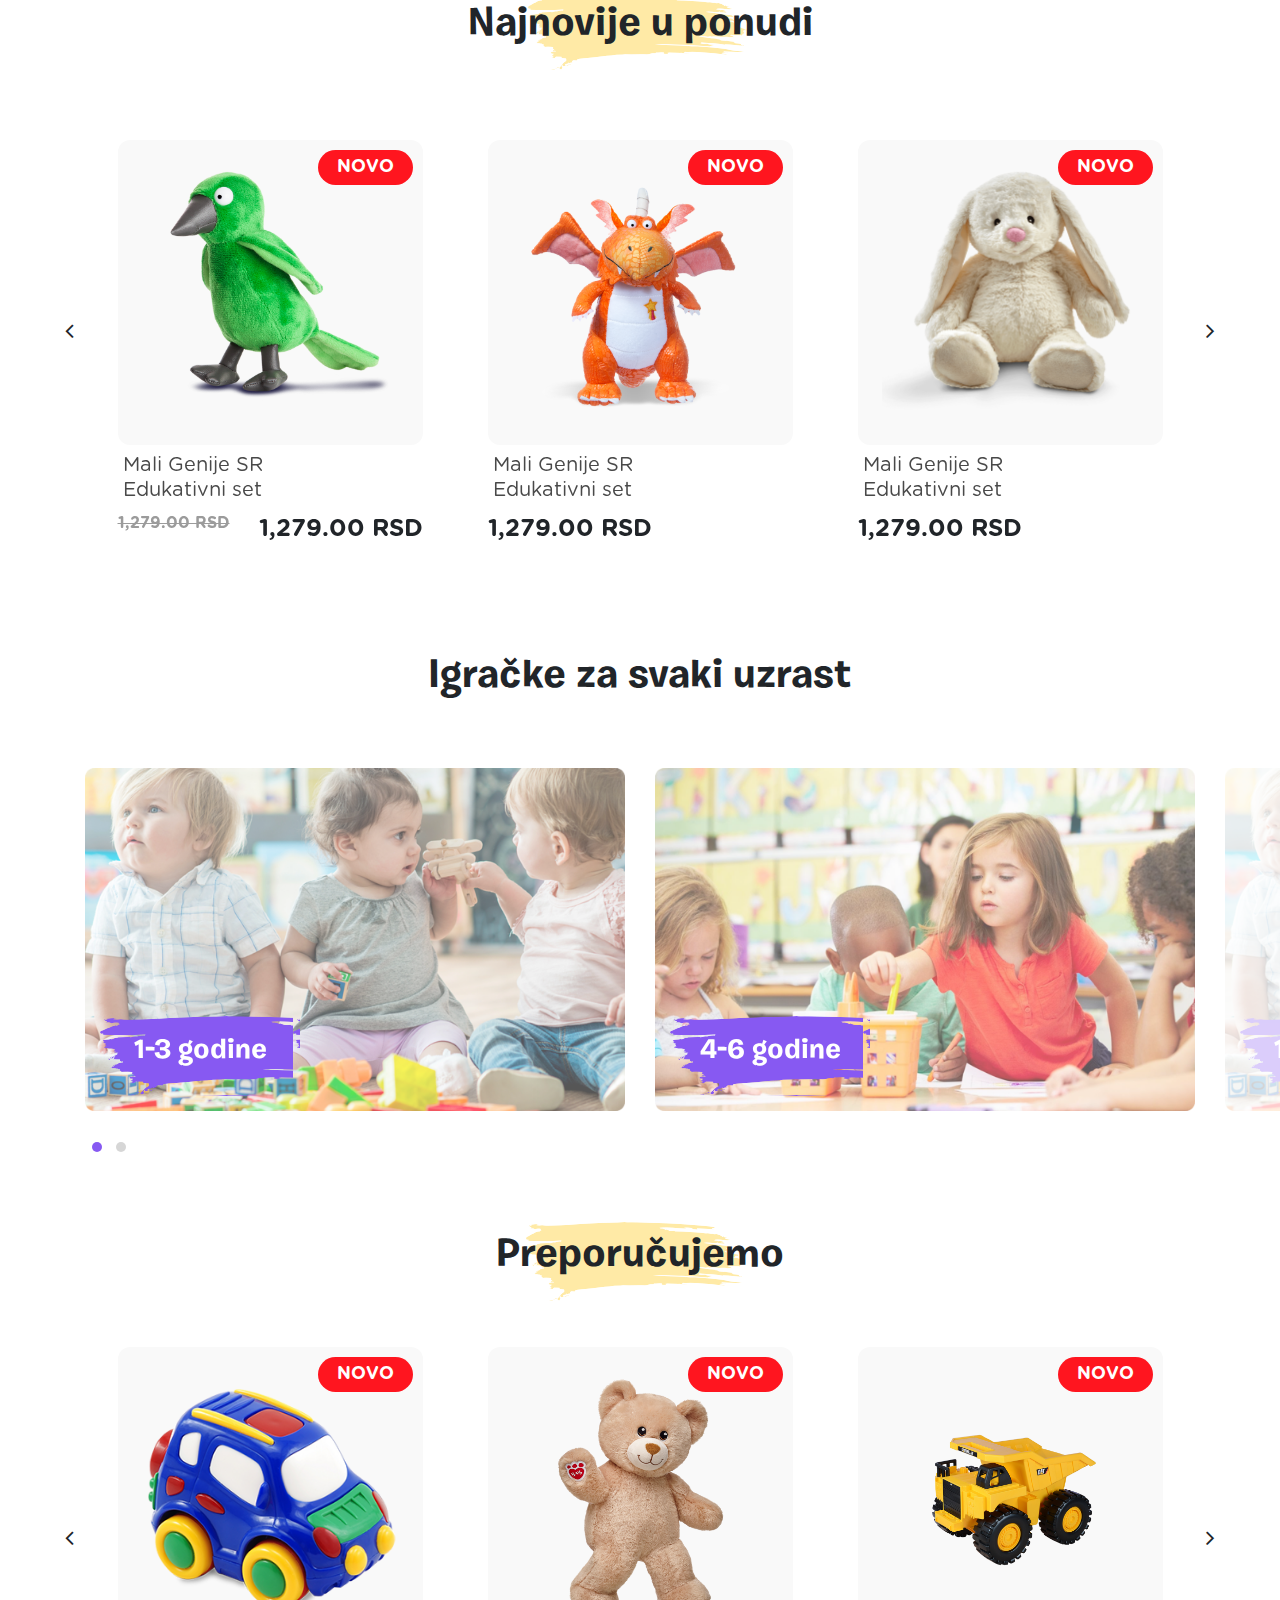
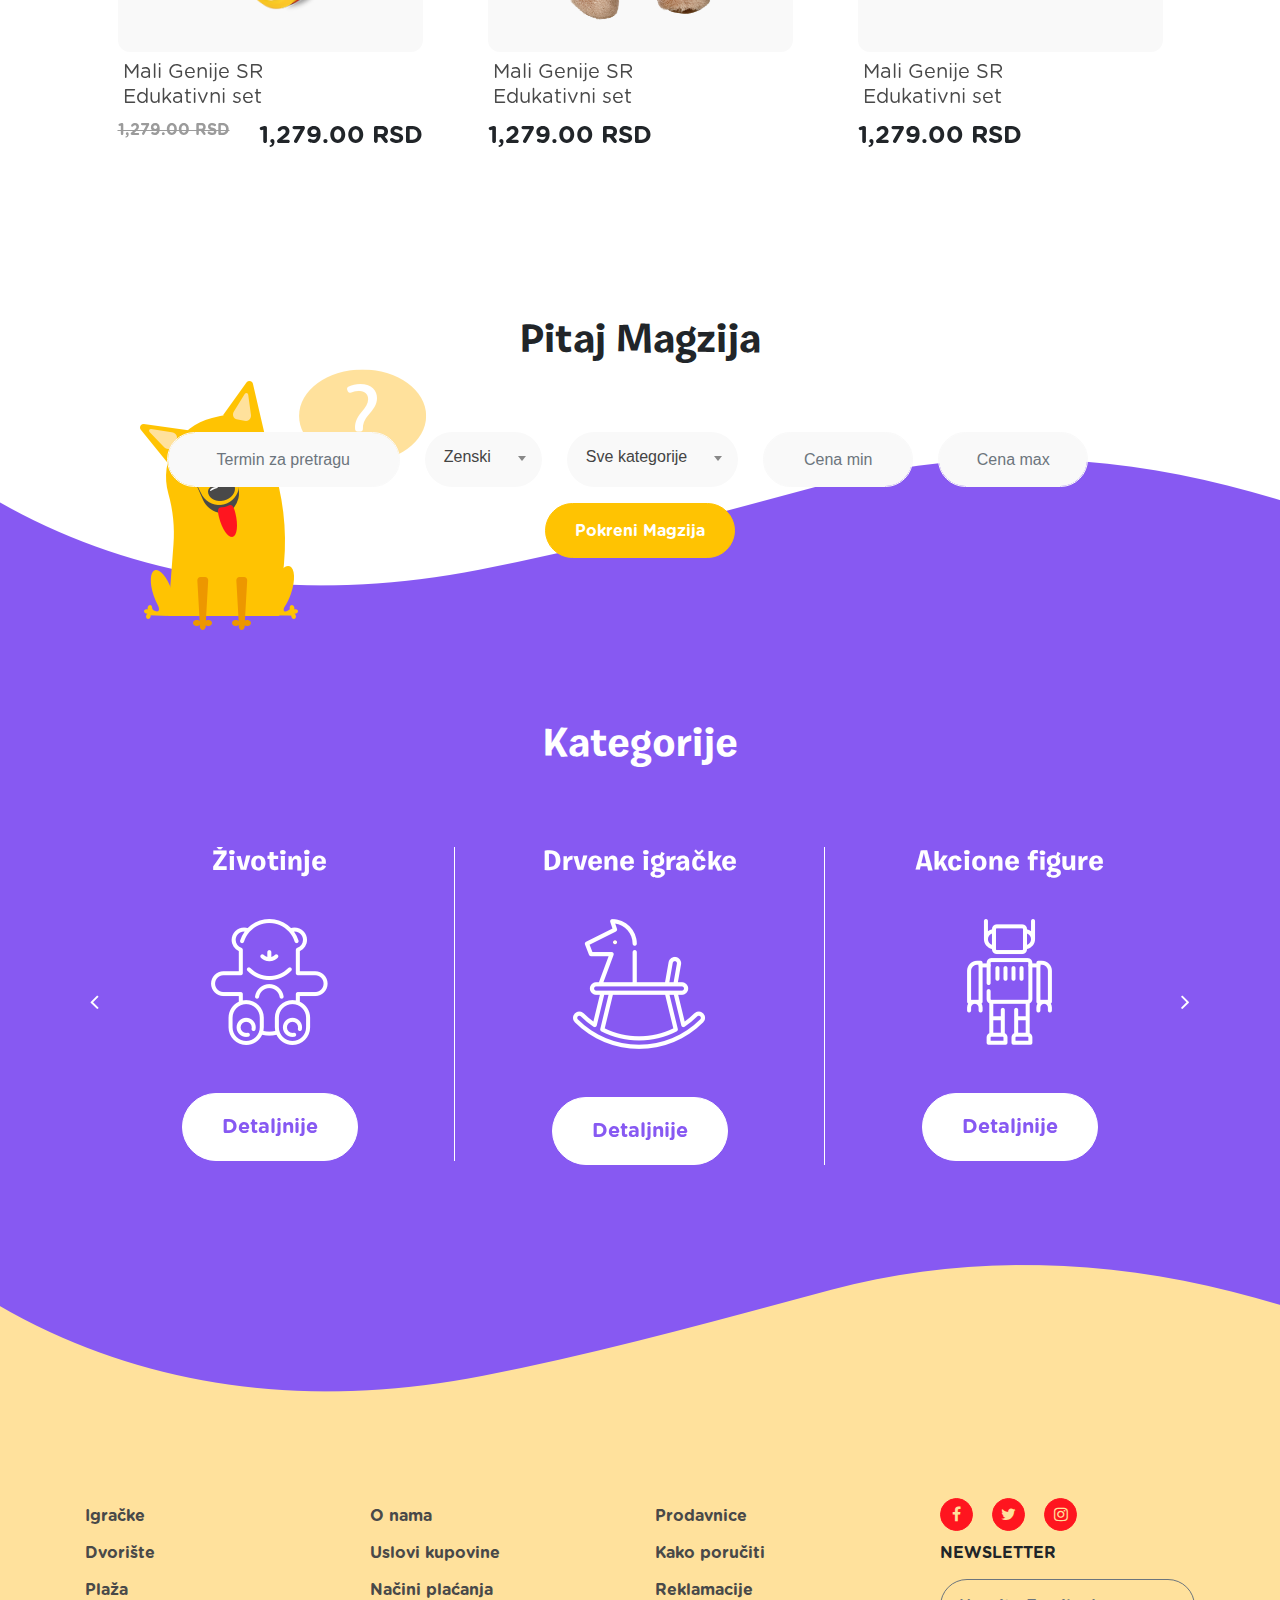
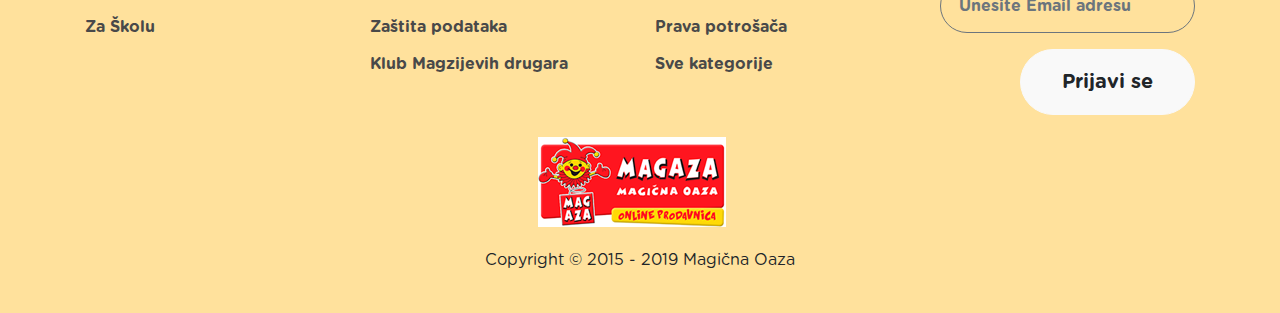
==== commit be8be0db: "checkout page done" ====
--- a/index.html
+++ b/index.html
@@ -792,7 +792,7 @@
                     </div>
                     <div class="col-12 col-md-3">
                         <div class="footer-social">
-                            <div class="footer-social-item">
+                            <div class="social-item">
                                 <a href="#"><span class="fa fa-facebook"></span></a>
                                 <a href="#"><span class="fa fa-twitter"></span></a>
                                 <a href="#"><span class="fa fa-instagram"></span></a>
--- a/css/theme.css
+++ b/css/theme.css
@@ -281,6 +281,84 @@
   75% {
     -webkit-transform: translateX(-6px) rotate(-1.2deg);
     transform: translateX(-6px) rotate(-1.2deg); } }
+.form-control:focus {
+  box-shadow: none !important; }
+
+.form-control-success,
+.form-control-warning,
+.form-control-danger {
+  padding-right: 2.25rem;
+  background-repeat: no-repeat;
+  background-position: center right 0.5625rem;
+  -webkit-background-size: 1.125rem 1.125rem;
+  background-size: 1.125rem 1.125rem; }
+
+.has-success .form-control-feedback,
+.has-success .form-control-label,
+.has-success .col-form-label,
+.has-success .form-check-label,
+.has-success .custom-control {
+  color: #5cb85c; }
+
+.has-success .form-control {
+  border-color: #5cb85c; }
+
+.has-success .form-control:focus {
+  box-shadow: 0 0 2px #5cb85c !important; }
+
+.has-success .input-group-addon {
+  color: #5cb85c;
+  border-color: #5cb85c;
+  background-color: #eaf6ea; }
+
+.has-success .form-control-success {
+  background-image: url("data:image/svg+xml;charset=utf8,%3Csvg xmlns='http://www.w3.org/2000/svg' viewBox='0 0 8 8'%3E%3Cpath fill='%235cb85c' d='M2.3 6.73L.6 4.53c-.4-1.04.46-1.4 1.1-.8l1.1 1.4 3.4-3.8c.6-.63 1.6-.27 1.2.7l-4 4.6c-.43.5-.8.4-1.1.1z'/%3E%3C/svg%3E"); }
+
+.has-warning .form-control-feedback,
+.has-warning .form-control-label,
+.has-warning .col-form-label,
+.has-warning .form-check-label,
+.has-warning .custom-control {
+  color: #f0ad4e; }
+
+.has-warning .form-control {
+  border-color: #f0ad4e; }
+
+.has-warning .form-control:focus {
+  box-shadow: 0 0 2px #f0ad4e !important; }
+
+.has-warning .input-group-addon {
+  color: #f0ad4e;
+  border-color: #f0ad4e;
+  background-color: white; }
+
+.has-warning .form-control-warning {
+  background-image: url("data:image/svg+xml;charset=utf8,%3Csvg xmlns='http://www.w3.org/2000/svg' viewBox='0 0 8 8'%3E%3Cpath fill='%23f0ad4e' d='M4.4 5.324h-.8v-2.46h.8zm0 1.42h-.8V5.89h.8zM3.76.63L.04 7.075c-.115.2.016.425.26.426h7.397c.242 0 .372-.226.258-.426C6.726 4.924 5.47 2.79 4.253.63c-.113-.174-.39-.174-.494 0z'/%3E%3C/svg%3E"); }
+
+.has-danger .form-control-feedback,
+.has-danger .form-control-label,
+.has-danger .col-form-label,
+.has-danger .form-check-label,
+.has-danger .custom-control {
+  color: #d9534f; }
+
+.has-danger .form-control {
+  border-color: #d9534f !important; }
+
+.has-danger .form-control:focus {
+  box-shadow: 0 0 2px #d9534f !important; }
+
+.has-danger .input-group-addon {
+  color: #d9534f;
+  border-color: #d9534f;
+  background-color: #fdf7f7; }
+
+.has-danger .form-control-danger {
+  background-image: url("data:image/svg+xml;charset=utf8,%3Csvg xmlns='http://www.w3.org/2000/svg' fill='%23d9534f' viewBox='-2 -2 7 7'%3E%3Cpath stroke='%23d9534f' d='M0 0l3 3m0-3L0 3'/%3E%3Ccircle r='.5'/%3E%3Ccircle cx='3' r='.5'/%3E%3Ccircle cy='3' r='.5'/%3E%3Ccircle cx='3' cy='3' r='.5'/%3E%3C/svg%3E"); }
+
+.error-msg > * {
+  color: #d9534f; }
+
 .form-control-success,
 .form-control-warning,
 .form-control-danger {
@@ -568,6 +646,8 @@
     color: #fff;
     font-size: 1rem;
     padding: 15px 39px; }
+.lead-slider-wrapper .owl-nav {
+  display: none !important; }
 .lead-slider-wrapper .owl-dots {
   position: absolute;
   bottom: 20px;
@@ -594,6 +674,8 @@
     align-items: center;
     justify-content: center;
     margin: 0 15px; }
+  .toys-wrapper .owl-nav {
+    display: none !important; }
 
 .section-title {
   position: relative;
@@ -899,7 +981,8 @@
   position: relative;
   padding-top: 67px;
   padding-bottom: 41px;
-  font-family: "GothamRounded-Bold" !important; }
+  font-family: "GothamRounded-Bold" !important;
+  z-index: 1; }
   footer:before {
     content: '';
     background: url(../img/sand.png);
@@ -908,42 +991,322 @@
     left: 0;
     width: 100%;
     height: 166px; }
+  footer:after {
+    display: none; }
   footer ul li a {
     line-height: 37px; }
-  footer .footer-social .footer-social-item a {
-    display: inline-block;
-    background: #FF151F;
-    width: 33px;
-    height: 33px;
-    line-height: 33px;
-    text-align: center;
-    border-radius: 50%;
-    color: #FFE19C;
-    border: 1px solid #FF151F;
-    transition: .2s linear;
-    margin-bottom: 10px;
-    margin-right: 14px; }
-    footer .footer-social .footer-social-item a:hover {
-      background: #FFE19C;
-      color: #FF151F; }
-  footer .footer-social .form-group label {
+  footer .form-group label {
     margin-bottom: 14px; }
-  footer .footer-social .form-group input {
+  footer .form-group input {
     padding: 18px;
     height: 54px;
     text-align: left; }
-  footer .footer-social .form-group .btn-outline-secondary:hover {
+  footer .form-group .btn-outline-secondary:hover {
     background: transparent; }
-  footer .footer-social .btn-light {
+  footer .btn-light {
     font-size: 1.25rem;
     padding: 17px 41px;
     margin-bottom: 17px; }
-    footer .footer-social .btn-light:hover {
+    footer .btn-light:hover {
       background: #000;
       color: #fff;
       border-color: #000; }
-  footer .copyright p {
-    font-family: "GothamRounded-Book";
-    margin-bottom: 0; }
+
+.copyright p {
+  font-family: "GothamRounded-Book";
+  margin-bottom: 0; }
+
+.social-item a {
+  display: inline-block;
+  background: #FF151F;
+  width: 33px;
+  height: 33px;
+  line-height: 33px;
+  text-align: center;
+  border-radius: 50%;
+  color: #FFE19C;
+  border: 1px solid #FF151F;
+  transition: .2s linear;
+  margin-bottom: 10px;
+  margin-right: 14px; }
+  .social-item a:hover {
+    background: #FFE19C;
+    color: #FF151F; }
+
+.login {
+  padding: 155px 0 300px 0;
+  position: relative; }
+  .login:after {
+    content: '';
+    background: url(../img/bgshape.png);
+    width: 100%;
+    height: 198px;
+    position: absolute;
+    bottom: 80px;
+    left: 0; }
+  .login:before {
+    content: '';
+    background: #8759F2;
+    width: 100%;
+    height: 200px;
+    position: absolute;
+    bottom: -100px;
+    left: 0; }
+  .login .login-item {
+    max-width: 420px; }
+    .login .login-item label {
+      color: #8759F2;
+      font-size: 0.85rem;
+      letter-spacing: 3.7px; }
+    .login .login-item input {
+      padding: 25px 25px;
+      font-family: "GothamRounded-Bold"; }
+    .login .login-item button {
+      font-family: "GothamRounded-Bold";
+      padding: 17px 56px;
+      margin-bottom: 16px; }
+
+footer:after {
+  content: '';
+  background: url(../img/magzi.png);
+  width: 287px;
+  height: 261px;
+  position: absolute;
+  bottom: 100%;
+  left: 20px; }
+
+@media (min-width: 768px) {
+  .login {
+    padding-top: 195px; }
+    .login h1 {
+      font-size: 3.5rem;
+      margin-bottom: 44px; }
+    .login button {
+      margin-bottom: 36px; } }
+@media (min-width: 1200px) {
+  .login button {
+    margin-bottom: 66px; }
+
+  footer:after {
+    bottom: 110%;
+    left: 150px; } }
+@media (min-width: 1340px) {
+  footer:after {
+    bottom: 120%;
+    left: 210px; } }
+.single-product {
+  padding-top: 70px;
+  padding-bottom: 100px; }
+  .single-product .breadcrumb {
+    background: none;
+    font-size: 0.8rem; }
+    .single-product .breadcrumb a {
+      font-family: "GothamRounded-Book"; }
+    .single-product .breadcrumb .breadcrumb-item.active {
+      font-family: "GothamRounded-Bold"; }
+  .single-product .single-product-item-detail {
+    margin-bottom: 36px; }
+    .single-product .single-product-item-detail h1 {
+      font-size: 2rem; }
+    .single-product .single-product-item-detail .lead {
+      font-size: 0.8rem; }
+  .single-product .single-product-item-price {
+    margin-bottom: 50px; }
+    .single-product .single-product-item-price h6 {
+      font-size: 0.8rem;
+      margin-bottom: 26px; }
+    .single-product .single-product-item-price .btn-warning:hover {
+      background: #fff;
+      color: #FFC302 !important;
+      border-color: 1px solid #FFC302 !important; }
+  .single-product .contact {
+    margin-bottom: 100px; }
+    .single-product .contact .fa-phone {
+      width: 50px;
+      height: 50px;
+      font-size: 48px; }
+  .single-product .social-item a {
+    color: #fff; }
+    .single-product .social-item a:hover {
+      background: #fff;
+      color: #FF151F; }
+  .single-product .single-product-tabulator .tab-nav {
+    font-size: 0.8rem; }
+    .single-product .single-product-tabulator .tab-nav ul {
+      border-bottom: 2px solid #CFCFCF; }
+      .single-product .single-product-tabulator .tab-nav ul li {
+        display: inline-block;
+        border-bottom: 2px solid transparent;
+        transition: 0.4s linear;
+        position: relative;
+        top: 2px; }
+        .single-product .single-product-tabulator .tab-nav ul li:hover {
+          border-bottom: 2px solid #FFC302;
+          position: relative;
+          top: 2px; }
+  .single-product .single-product-tabulator .tab-description {
+    font-size: 0.8rem; }
+    .single-product .single-product-tabulator .tab-description ul {
+      padding-top: 10px;
+      padding-left: 10px; }
+  .single-product .single-product-tabulator .tab-paymant {
+    display: none; }
+  .single-product .single-product-tabulator .tab-delivery {
+    display: none; }
+
+@media (min-width: 450px) {
+  .single-product {
+    padding-top: 110px; }
+    .single-product .tab-nav {
+      font-size: 1rem !important; }
+      .single-product .tab-nav ul li {
+        margin-right: 10px; }
+    .single-product .tab-description {
+      font-size: 1rem !important; } }
+@media (min-width: 576px) {
+  .single-product {
+    padding-top: 150px; }
+    .single-product .single-product-photo {
+      margin-top: -60px; } }
+@media (min-width: 992px) {
+  .single-product {
+    padding-top: 195px; }
+    .single-product .breadcrumb {
+      font-size: 1.25rem;
+      margin-bottom: 60px; }
+    .single-product .single-product-item-detail {
+      margin-bottom: 56px; }
+      .single-product .single-product-item-detail h1 {
+        font-size: 3rem !important; }
+      .single-product .single-product-item-detail .lead {
+        font-size: 1.25rem; }
+    .single-product .single-product-item-price {
+      margin-bottom: 104px; }
+      .single-product .single-product-item-price h2 {
+        font-size: 3rem; }
+    .single-product .single-product-photo {
+      margin-top: -100px; }
+    .single-product .tab-nav {
+      font-size: 1.25rem !important; } }
+@media (min-width: 1200px) {
+  .single-product .single-product-item-detail h1 {
+    max-width: 500px;
+    font-size: 3.5rem; } }
+.register {
+  padding-top: 110px;
+  padding-bottom: 150px; }
+  .register .register-form {
+    max-width: 800px; }
+    .register .register-form fieldset label {
+      text-transform: uppercase;
+      letter-spacing: 3.7px;
+      font-size: 0.8rem; }
+    .register .register-form fieldset input {
+      font-family: "GothamRounded-Bold";
+      padding: 20px; }
+    .register .register-form .form-check {
+      margin-bottom: 20px; }
+      .register .register-form .form-check input:checkbox {
+        width: 29px;
+        height: 29px; }
+      .register .register-form .form-check label {
+        font-family: "GothamRounded-Book";
+        font-size: 0.8rem; }
+        .register .register-form .form-check label input[type=checkbox] {
+          width: 0;
+          visibility: hidden; }
+        .register .register-form .form-check label .custom-cb {
+          width: 29px;
+          height: 29px;
+          border: 2px solid #8759F2;
+          border-radius: 5px;
+          position: absolute;
+          top: 0;
+          left: 0px; }
+          .register .register-form .form-check label .custom-cb .fa {
+            position: relative;
+            transform: translateX(50%);
+            line-height: 22px;
+            color: #8759F2;
+            visibility: hidden; }
+        .register .register-form .form-check label input[type=checkbox]:checked ~ .custom-cb .fa {
+          visibility: visible; }
+    .register .register-form .btn-warning {
+      padding: 17px 56px;
+      font-family: "GothamRounded-Bold"; }
+
+@media (min-width: 768px) {
+  .register {
+    padding-top: 195px;
+    padding-bottom: 300px; }
+    .register h1 {
+      font-size: 3.5rem;
+      margin-bottom: 44px; } }
+.checkout .checkout-cart {
+  font-family: "GothamRounded-Book";
+  padding-top: 30px; }
+  .checkout .checkout-cart .checkout-cart-info {
+    flex-direction: column;
+    font-family: "GothamRounded-Book"; }
+    .checkout .checkout-cart .checkout-cart-info .price h4, .checkout .checkout-cart .checkout-cart-info .delivery h4 {
+      font-size: 1rem !important; }
+    .checkout .checkout-cart .checkout-cart-info .final-price h2 {
+      font-size: 1.25rem !important; }
+  .checkout .checkout-cart .checkout-cart-products {
+    border-bottom: 2px solid #cfcfcf;
+    overflow: scroll;
+    height: 470px; }
+    .checkout .checkout-cart .checkout-cart-products .checkout-cart-item {
+      margin-bottom: 25px; }
+      .checkout .checkout-cart .checkout-cart-products .checkout-cart-item .checkout-item-photo {
+        display: block; }
+        .checkout .checkout-cart .checkout-cart-products .checkout-cart-item .checkout-item-photo img {
+          width: 100px;
+          height: 100px;
+          background-color: #F9F9F9;
+          border-radius: 12px; }
+    .checkout .checkout-cart .checkout-cart-products .checkout-cart-item-detail {
+      position: relative;
+      color: #CFCFCF; }
+      .checkout .checkout-cart .checkout-cart-products .checkout-cart-item-detail .detail-title {
+        font-size: 1.25rem;
+        font-family: "GothamRounded-Book"; }
+      .checkout .checkout-cart .checkout-cart-products .checkout-cart-item-detail p {
+        font-family: "GothamRounded-Bold"; }
+      .checkout .checkout-cart .checkout-cart-products .checkout-cart-item-detail .close-small-cart {
+        position: absolute;
+        top: 0;
+        right: 0;
+        width: 25px;
+        height: 25px;
+        background: #F9F9F9;
+        border-radius: 50%; }
+  .checkout .checkout-cart .checkout-cart-action .btn {
+    width: 200px;
+    height: 55px;
+    border-radius: 36px;
+    line-height: 40px; }
+  .checkout .checkout-cart .checkout-cart-action .btn-warning {
+    font-size: 1.25;
+    color: #fff; }
+
+@media (min-width: 576px) {
+  .checkout .checkout-cart .checkout-cart-item-photo {
+    margin-right: 30px !important; }
+  .checkout .checkout-cart .detail-title {
+    font-size: 1.5rem !important; } }
+@media (min-width: 992px) {
+  .checkout .checkout-cart .checkout-item-photo img {
+    width: 150px !important;
+    height: 150px !important; }
+  .checkout .checkout-cart .checkout-cart-item-detail .detail-title {
+    font-size: 1.5rem !important; }
+  .checkout .checkout-cart .checkout-cart-info .price h4, .checkout .checkout-cart .checkout-cart-info .delivery h4 {
+    font-size: 1.5rem !important; }
+  .checkout .checkout-cart .checkout-cart-info .final-price h2 {
+    font-size: 1.8rem !important; } }
+@media (min-width: 1200px) {
+  .checkout .checkout-cart-item-detail {
+    padding-right: 150px; } }
 
 /*# sourceMappingURL=theme.css.map */
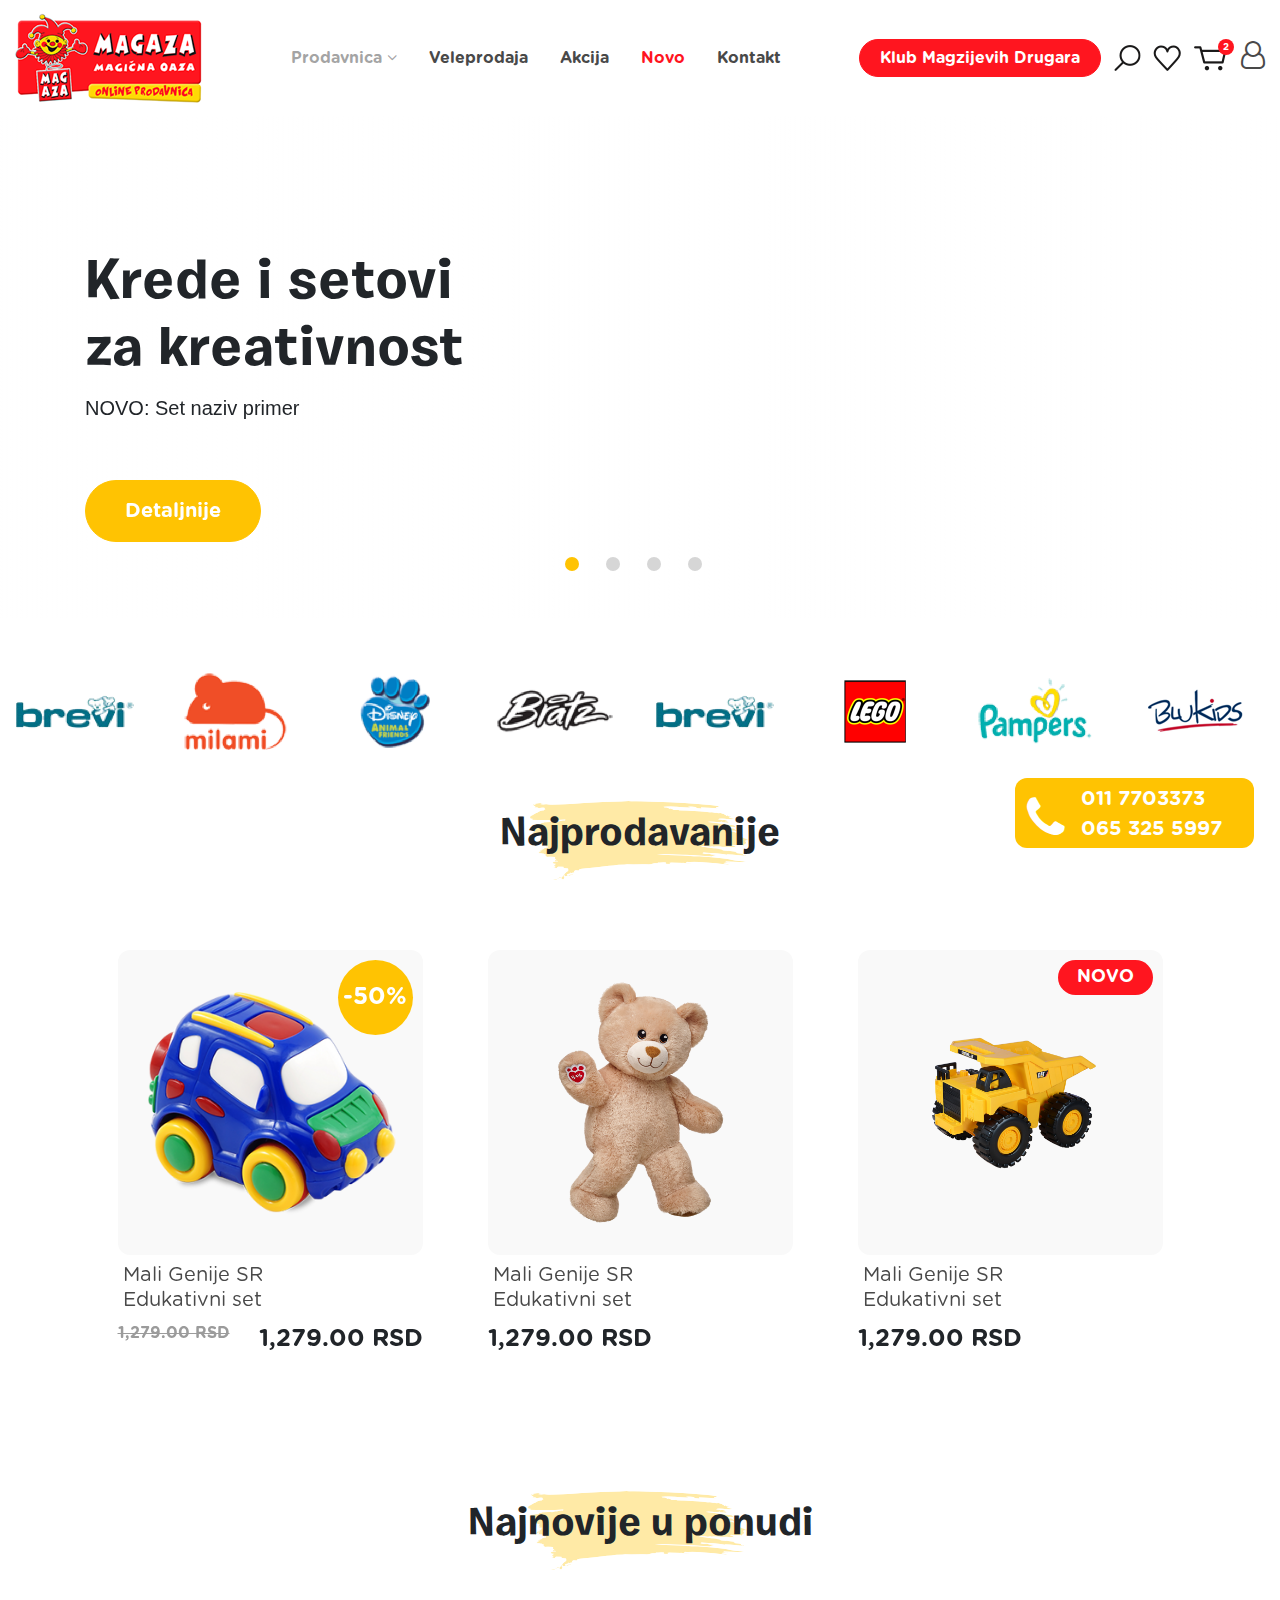
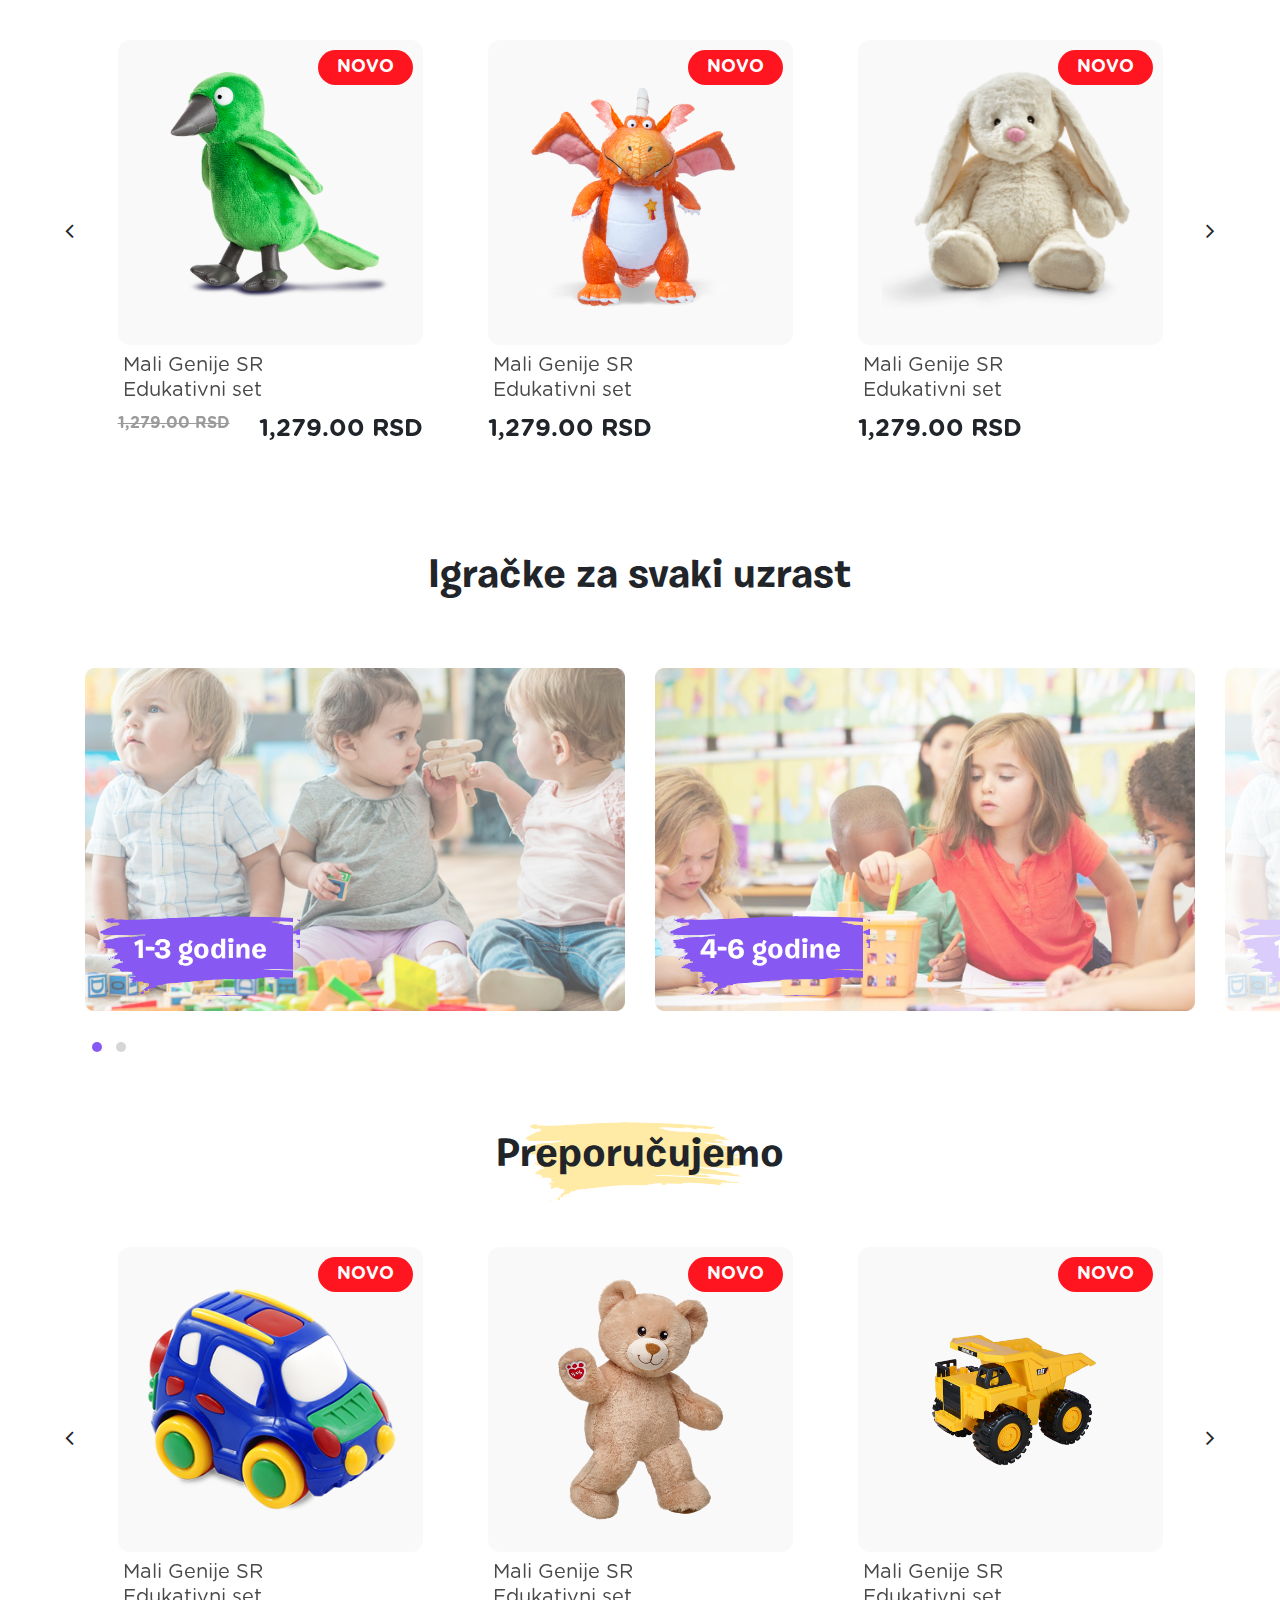
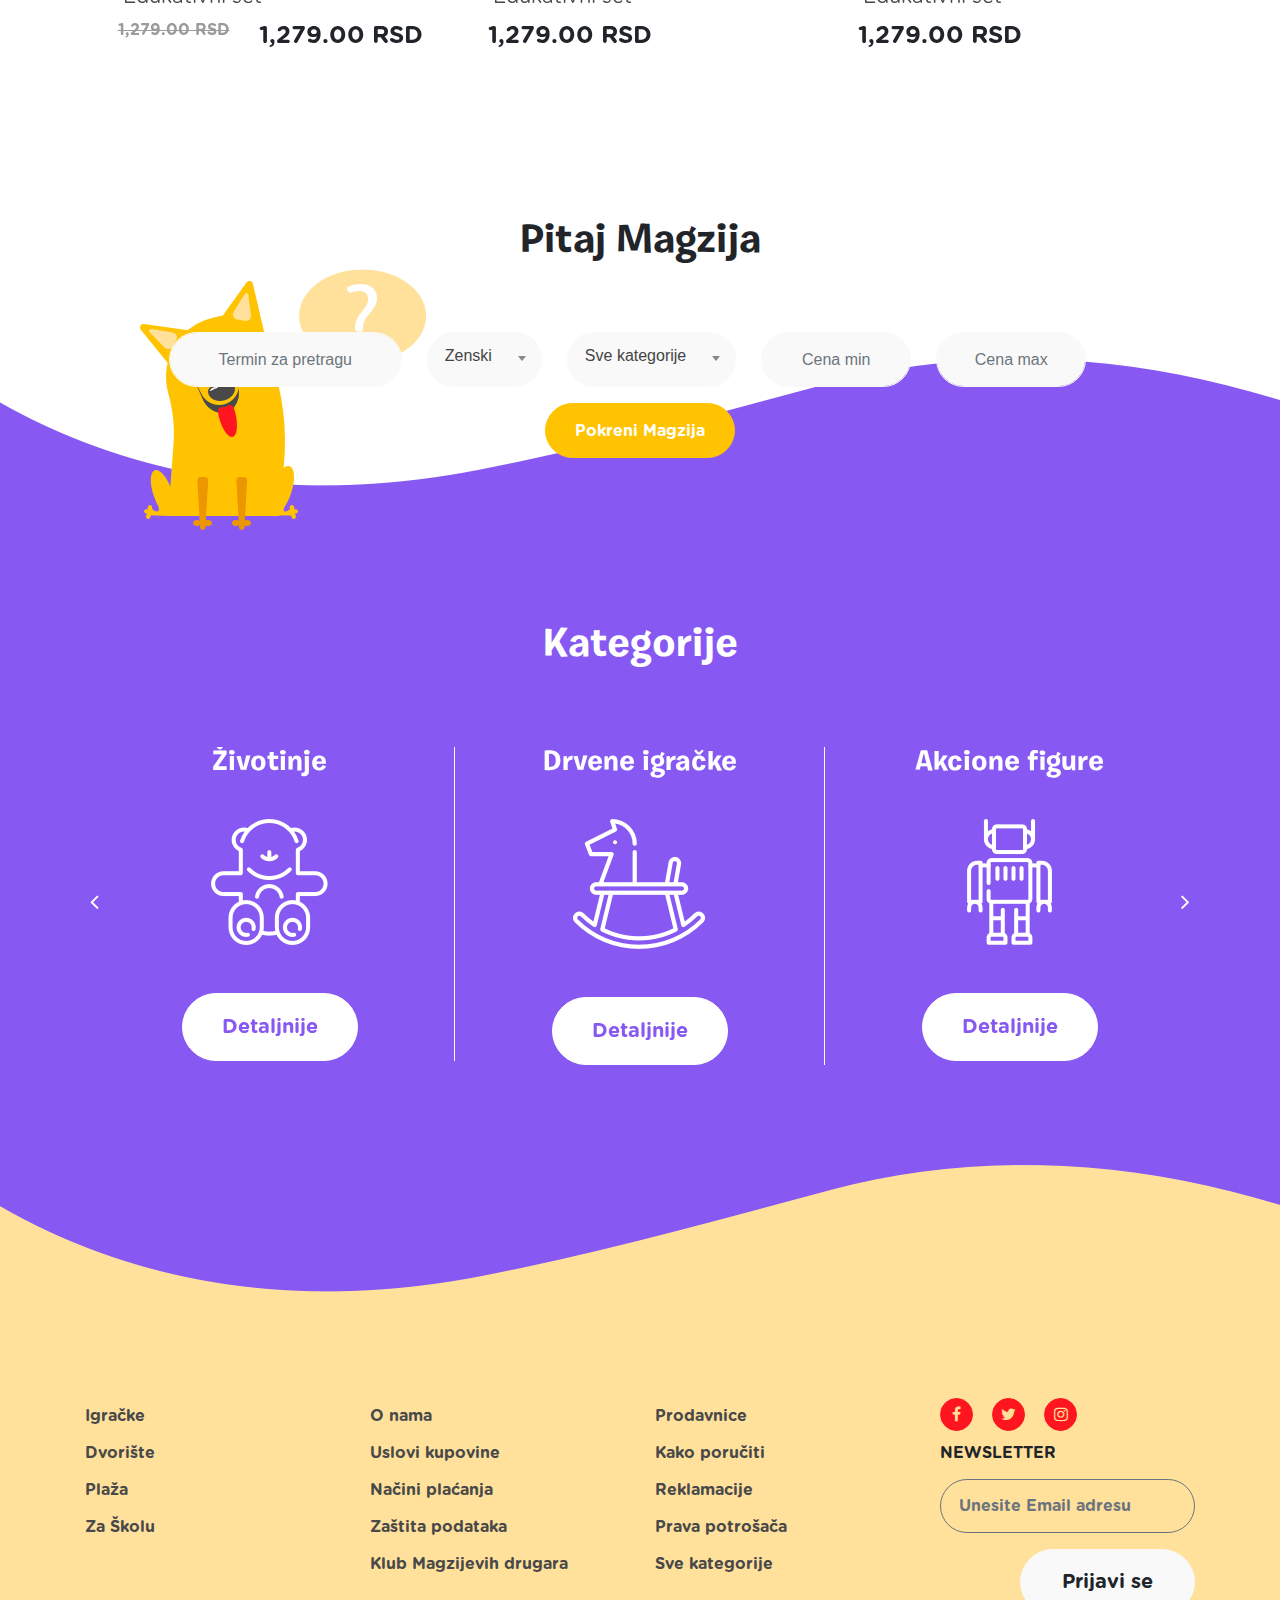
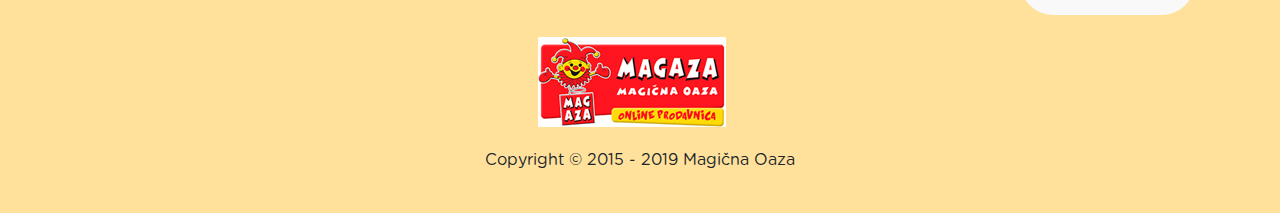
==== commit bcfa2f1e: "product page done" ====
--- a/index.html
+++ b/index.html
@@ -159,7 +159,11 @@
                     <div class="collapse navbar-collapse" id="main-menu">
                         <ul class="navbar-nav ml-md-2 ml-xl-6">
                             <li class="nav-item mr-xl-3">
-                                <a class="nav-link active toggler-1" href="#">Prodavnica <span class="fa fa-angle-down toggle-submenu"></span></a>
+                                <a class="nav-link active toggler-1" href="#">
+                                    Prodavnica 
+                                    <span class="fa fa-angle-down toggle-submenu d-none d-lg-inline-block"></span>
+                                    <span class="fa fa-angle-down toggle-submenu-sm d-lg-none"></span>
+                                </a>
                                 <ul class="submenu level-1 list-unstyled">
                                     <li class="submenu-link">
                                         <a href="#" class="toggler-2">
@@ -244,7 +248,7 @@
             <!-- lead slider wrapper start -->
             <section class="lead-slider-wrapper">
                 <ul class="lead-slider owl-carousel list-unstyled">
-                    <li class="lead-slider-item" style="background: url(http://via.placeholder.com/1900x515)">
+                    <li class="lead-slider-item" style="background: linear-gradient(to right, #FFFFFF 0%, rgba(216,216,216,0) 100%), url(img/slide-01.png)">
                         <div class="container">
                             <div class="caption">
                                 <h1 class="display-4">Krede i setovi za kreativnost</h1>
@@ -253,7 +257,7 @@
                             <a href="#" class="btn btn-warning">Detaljnije</a>
                         </div>
                     </li>
-                    <li class="lead-slider-item" style="background: url(http://via.placeholder.com/1900x515)">
+                    <li class="lead-slider-item" style="background: linear-gradient(to right, #FFFFFF 0%, rgba(216,216,216,0) 100%), url(img/slide-01.png)">
                         <div class="container">
                             <div class="caption">
                                 <h1 class="display-4">Krede i setovi za kreativnost</h1>
@@ -262,7 +266,7 @@
                             <a href="#" class="btn btn-warning">Detaljnije</a>
                         </div>
                     </li>
-                    <li class="lead-slider-item" style="background: url(http://via.placeholder.com/1900x515)">
+                    <li class="lead-slider-item" style="background: linear-gradient(to right, #FFFFFF 0%, rgba(216,216,216,0) 100%), url(img/slide-01.png)">
                         <div class="container">
                             <div class="caption">
                                 <h1 class="display-4">Krede i setovi za kreativnost</h1>
@@ -271,7 +275,7 @@
                             <a href="#" class="btn btn-warning">Detaljnije</a>
                         </div>
                     </li>
-                    <li class="lead-slider-item" style="background: url(http://via.placeholder.com/1900x515)">
+                    <li class="lead-slider-item" style="background: linear-gradient(to right, #FFFFFF 0%, rgba(216,216,216,0) 100%), url(img/slide-01.png)">
                         <div class="container">
                             <div class="caption">
                                 <h1 class="display-4">Krede i setovi za kreativnost</h1>
@@ -817,6 +821,15 @@
                 </div>
             </div>
         </footer><!-- footer ends --> 
+        <div class="contact-fixed">
+            <div class="contact-fixed-item">
+                <span class="fa fa-phone"></span>
+                <div class="contact-number d-inline-block">
+                    <a href="tel:0117703373" class="d-block">011 7703373</a>
+                    <a href="tel:0653255997" class="d-block">065 325 5997</a>
+                </div>
+            </div>
+        </div>
         <!--SCRIPTS goes here-->
         <!--First jquery, then popper and finaly bootstrap-->
         <script src="js/jquery.min.js" type="text/javascript"></script>
--- a/css/theme.css
+++ b/css/theme.css
@@ -35,6 +35,25 @@
 
 input[type=number] {
   -moz-appearance: textfield; }
+
+.contact-fixed {
+  position: fixed;
+  bottom: 52px;
+  right: 26px;
+  z-index: 3; }
+  .contact-fixed .contact-fixed-item {
+    background: #FFC302;
+    width: 239px;
+    height: 70px;
+    border-radius: 12px;
+    padding: 6px 12px; }
+    .contact-fixed .contact-fixed-item .fa {
+      font-size: 3rem;
+      color: #fff;
+      margin-right: 12px; }
+    .contact-fixed .contact-fixed-item .contact-number a {
+      color: #fff;
+      font-size: 1.25rem; }
 
 .img-holder {
   position: relative;
@@ -281,6 +300,23 @@
   75% {
     -webkit-transform: translateX(-6px) rotate(-1.2deg);
     transform: translateX(-6px) rotate(-1.2deg); } }
+.toy-animate:hover {
+  animation: shake 0.82s cubic-bezier(0.36, 0.07, 0.19, 0.97) both;
+  transform: translate3d(0, 0, 0);
+  backface-visibility: hidden;
+  perspective: 1000px;
+  background-color: #e9ecef;
+  transition: 0.5s linear; }
+
+@keyframes shake {
+  10%, 90% {
+    transform: translate3d(-1px, 0, 0); }
+  20%, 80% {
+    transform: translate3d(2px, 0, 0); }
+  30%, 50%, 70% {
+    transform: translate3d(-4px, 0, 0); }
+  40%, 60% {
+    transform: translate3d(4px, 0, 0); } }
 .form-control:focus {
   box-shadow: none !important; }
 
@@ -430,7 +466,10 @@
   top: 0;
   left: 0;
   width: 100%;
-  z-index: 1; }
+  z-index: 10; }
+  header.active:after {
+    top: 0;
+    bottom: -260px; }
   header .container {
     max-width: 1620px;
     padding: 0 10px; }
@@ -636,7 +675,9 @@
 .lead-slider-wrapper .lead-slider {
   z-index: 0; }
 .lead-slider-wrapper .lead-slider-item {
-  padding: 166px 0 76px 0; }
+  padding: 166px 0 76px 0 !important;
+  background-size: cover !important;
+  background-position: center bottom !important; }
   .lead-slider-wrapper .lead-slider-item .caption {
     max-width: 400px;
     margin-bottom: 57px; }
@@ -646,11 +687,13 @@
     color: #fff;
     font-size: 1rem;
     padding: 15px 39px; }
+.lead-slider-wrapper .owl-stage-outer {
+  top: 85px; }
 .lead-slider-wrapper .owl-nav {
   display: none !important; }
 .lead-slider-wrapper .owl-dots {
   position: absolute;
-  bottom: 20px;
+  bottom: -50px;
   left: 50%;
   transform: translateX(-50%); }
   .lead-slider-wrapper .owl-dots .owl-dot.active span, .lead-slider-wrapper .owl-dots .owl-dot:hover span {
@@ -674,6 +717,8 @@
     align-items: center;
     justify-content: center;
     margin: 0 15px; }
+  .toys-wrapper .owl-stage-outer {
+    top: 85px; }
   .toys-wrapper .owl-nav {
     display: none !important; }
 
@@ -971,7 +1016,7 @@
       left: 140px; } }
 @media (min-width: 992px) {
   .lead-slider-wrapper .lead-slider-item {
-    padding: 266px 0 76px 0; }
+    padding: 280px 0 76px 0; }
   .lead-slider-wrapper .owl-dots .owl-dot span {
     margin-right: 20px; } }
 @media (min-width: 1340px) {
@@ -1119,6 +1164,11 @@
       background: #fff;
       color: #FFC302 !important;
       border-color: 1px solid #FFC302 !important; }
+  .single-product .single-product-photo figure {
+    background: #F9F9F9;
+    border-radius: 12px; }
+  .single-product .single-product-photo img {
+    border-radius: 12px; }
   .single-product .contact {
     margin-bottom: 100px; }
     .single-product .contact .fa-phone {
@@ -1308,5 +1358,162 @@
 @media (min-width: 1200px) {
   .checkout .checkout-cart-item-detail {
     padding-right: 150px; } }
+.products {
+  position: relative;
+  top: 70px;
+  padding: 20px 0;
+  font-family: "GothamRounded-Bold"; }
+  .products form label {
+    display: block;
+    color: #fff;
+    letter-spacing: 3.6px;
+    text-transform: uppercase;
+    font-family: "GothamRounded-Book";
+    font-size: 0.8rem; }
+  .products .products-search input {
+    background-color: transparent;
+    color: #fff;
+    border: 2px solid #fff;
+    height: 40px;
+    border-right: none; }
+  .products .products-search ::placeholder {
+    color: #fff; }
+  .products .products-search .btn-light {
+    background-color: transparent;
+    border: 2px solid #fff;
+    border-left: none;
+    color: #fff;
+    padding-right: 20px; }
+  .products .btn-warning {
+    color: #fff;
+    height: 55px;
+    width: 230px; }
+
+.select2 {
+  width: 100% !important; }
+
+.select2-container--default .select2-selection--single {
+  border: none;
+  border-radius: 36px;
+  padding: 7px;
+  height: 40px; }
+
+.select2-container--default .select2-selection--single .select2-selection__arrow {
+  top: 7px;
+  right: 10px; }
+
+.product-filter {
+  padding: 5px 0;
+  margin-top: 70px;
+  font-family: "GothamRounded-Bold";
+  position: relative;
+  z-index: 0; }
+  .product-filter .product-filter-item {
+    padding: 5px; }
+    .product-filter .product-filter-item label {
+      width: 100%;
+      border-radius: 12px;
+      background: #F9F9F9;
+      line-height: 55px;
+      padding-left: 5px;
+      position: relative;
+      font-size: 14px; }
+      .product-filter .product-filter-item label span {
+        text-transform: uppercase; }
+      .product-filter .product-filter-item label .close-filter {
+        position: absolute;
+        top: 50%;
+        transform: translate(0, -50%);
+        right: 10px; }
+  .product-filter .form-group {
+    display: inline-block;
+    text-align: left; }
+    .product-filter .form-group label {
+      color: #8759F2;
+      letter-spacing: 3.6px;
+      text-transform: uppercase;
+      font-family: "GothamRounded-Book";
+      font-size: 0.8rem; }
+
+.product-gallery {
+  position: relative;
+  padding-bottom: 260px; }
+
+.rangeslider {
+  background: transparent; }
+
+.rangeslider__handle {
+  width: 18px;
+  height: 18px;
+  border: none;
+  top: -7px !important; }
+
+.rangeslider--horizontal {
+  height: 3px;
+  position: relative; }
+  .rangeslider--horizontal:before {
+    content: '';
+    width: 18px;
+    height: 18px;
+    border-radius: 50%;
+    border: 2px solid #fff;
+    background: #8759F2;
+    position: absolute;
+    top: -7px;
+    z-index: 1; }
+
+.rangeslider__fill {
+  background: #fff; }
+
+.range-output {
+  color: #fff;
+  font-size: 18px;
+  margin-bottom: 10px;
+  padding-top: 4px;
+  margin-bottom: 20px; }
+  .range-output:before {
+    content: '0 - ';
+    text-transform: uppercase; }
+  .range-output:after {
+    content: ' rsd';
+    text-transform: uppercase; }
+
+@media (min-width: 450px) {
+  .products {
+    top: 90px;
+    padding: 32px 0; }
+
+  .product-filter {
+    margin-top: 100px; } }
+@media (min-width: 576px) {
+  .products {
+    top: 115px; }
+
+  .product-filter {
+    margin-top: 120px;
+    padding: 15px 0; } }
+@media (min-width: 992px) {
+  .products {
+    position: sticky;
+    position: -webkit-sticky;
+    z-index: 1; }
+    .products .products-search input {
+      height: 55px; }
+    .products .select2-container--default .select2-selection--single {
+      height: 55px;
+      padding: 13px; }
+    .products .select2-container--default .select2-selection--single .select2-selection__arrow {
+      top: 15px; }
+
+  .product-filter {
+    padding: 36px 0; }
+    .product-filter .product-filter-item label {
+      max-width: 411px;
+      border-radius: 12px;
+      padding-left: 23px;
+      position: relative;
+      font-size: 1rem; }
+      .product-filter .product-filter-item label .close-filter {
+        right: 23px; } }
 
 /*# sourceMappingURL=theme.css.map */
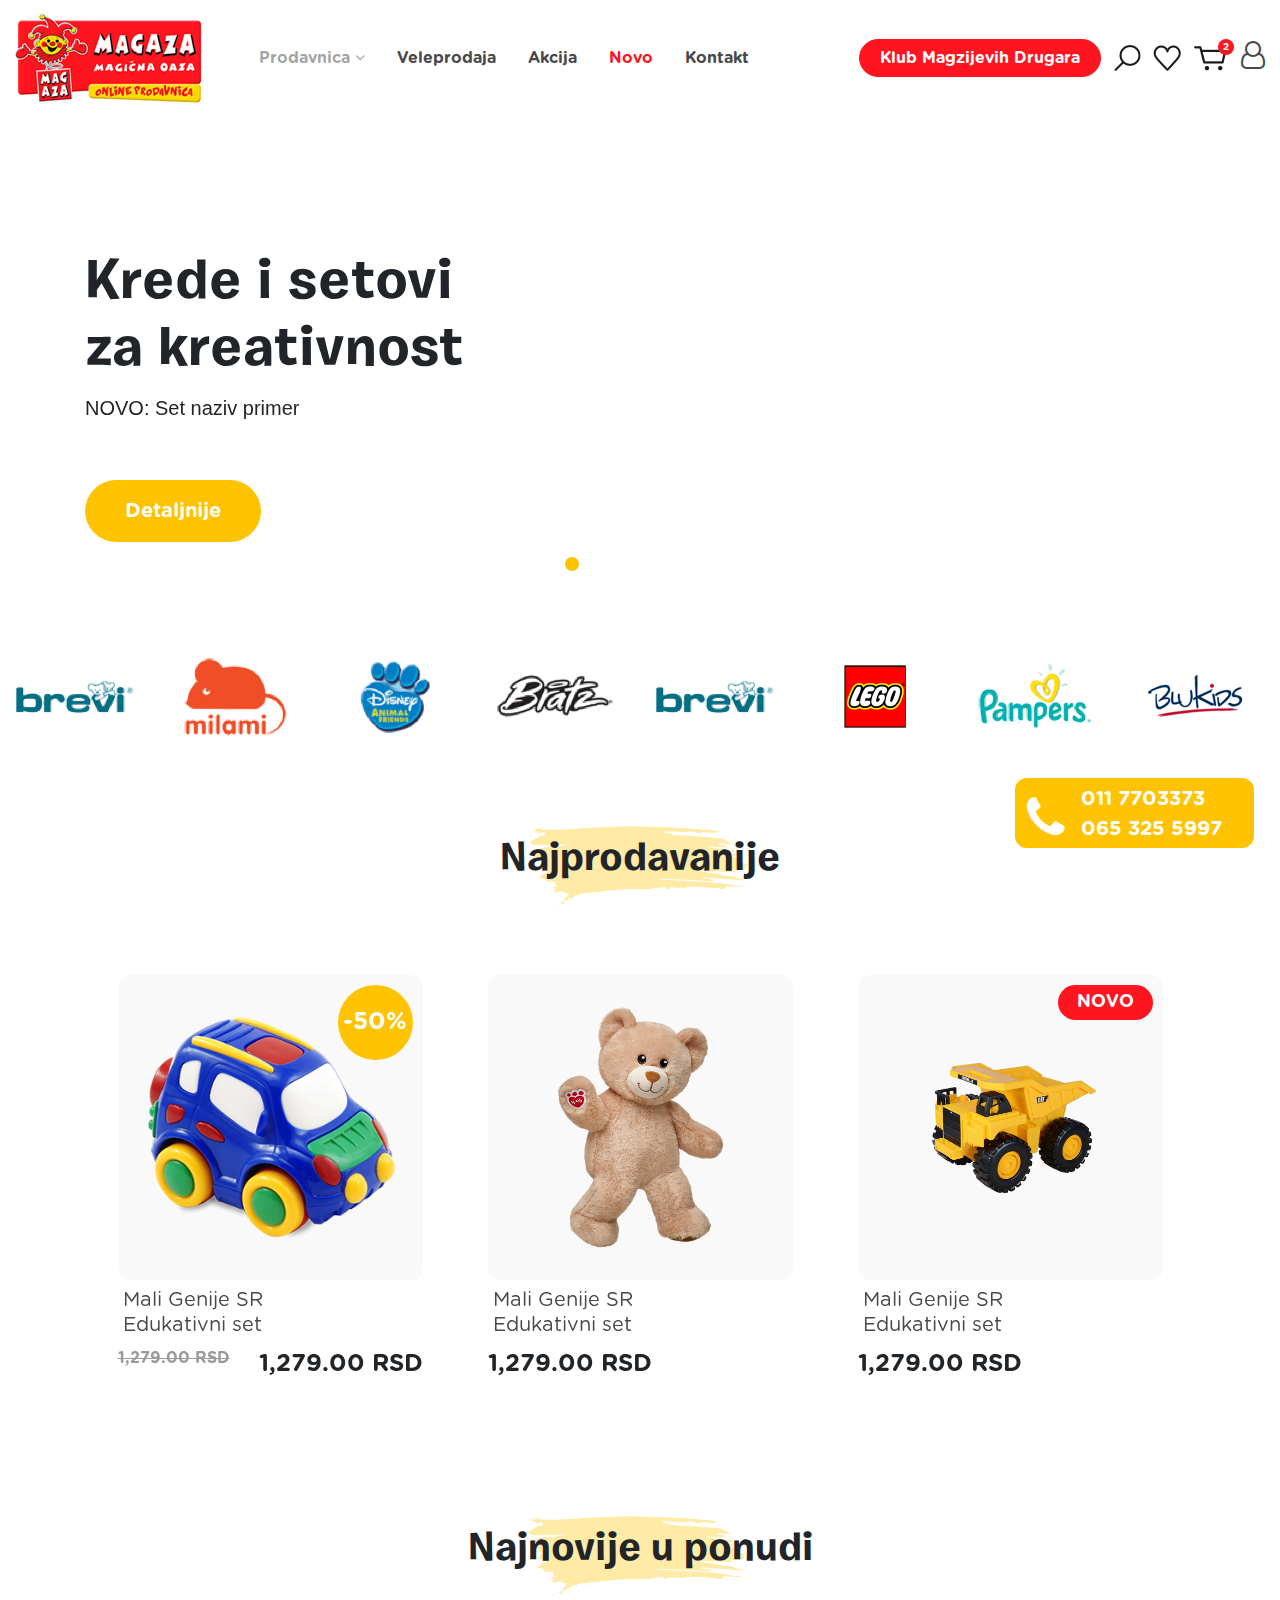
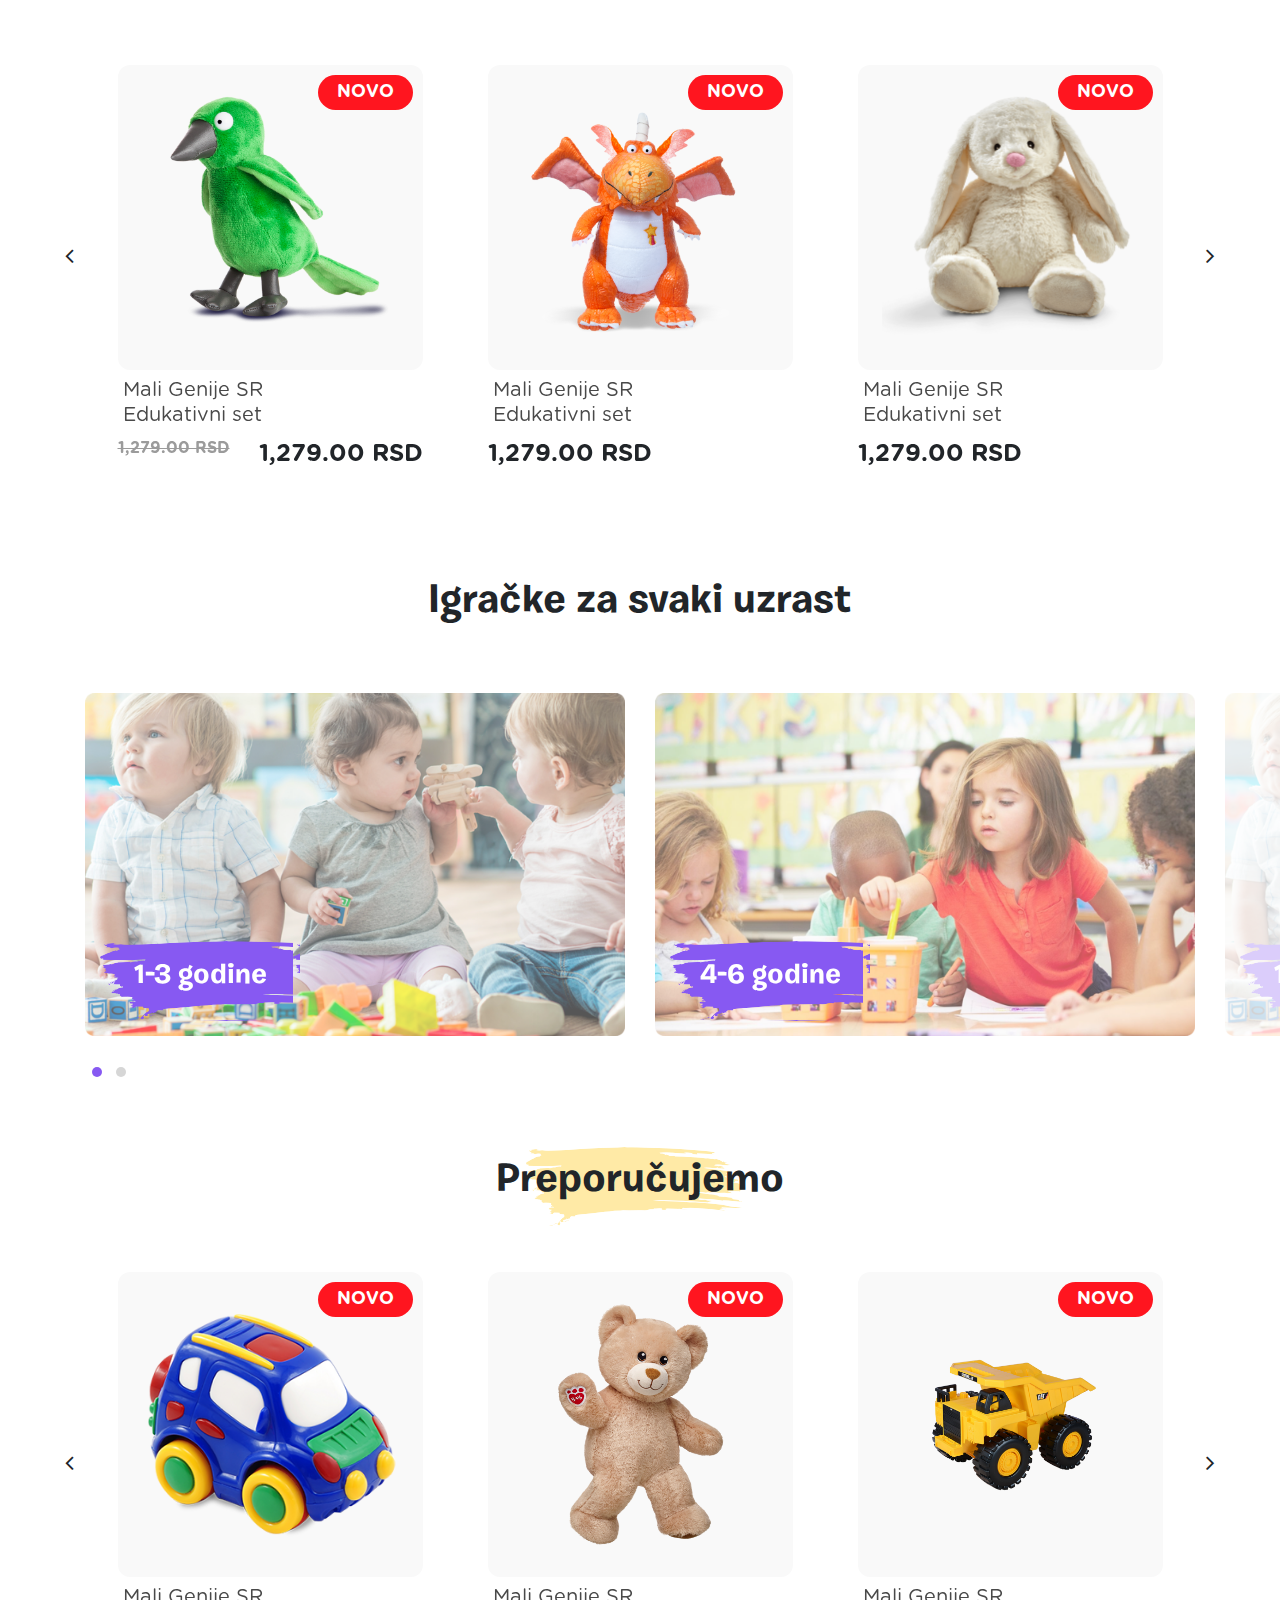
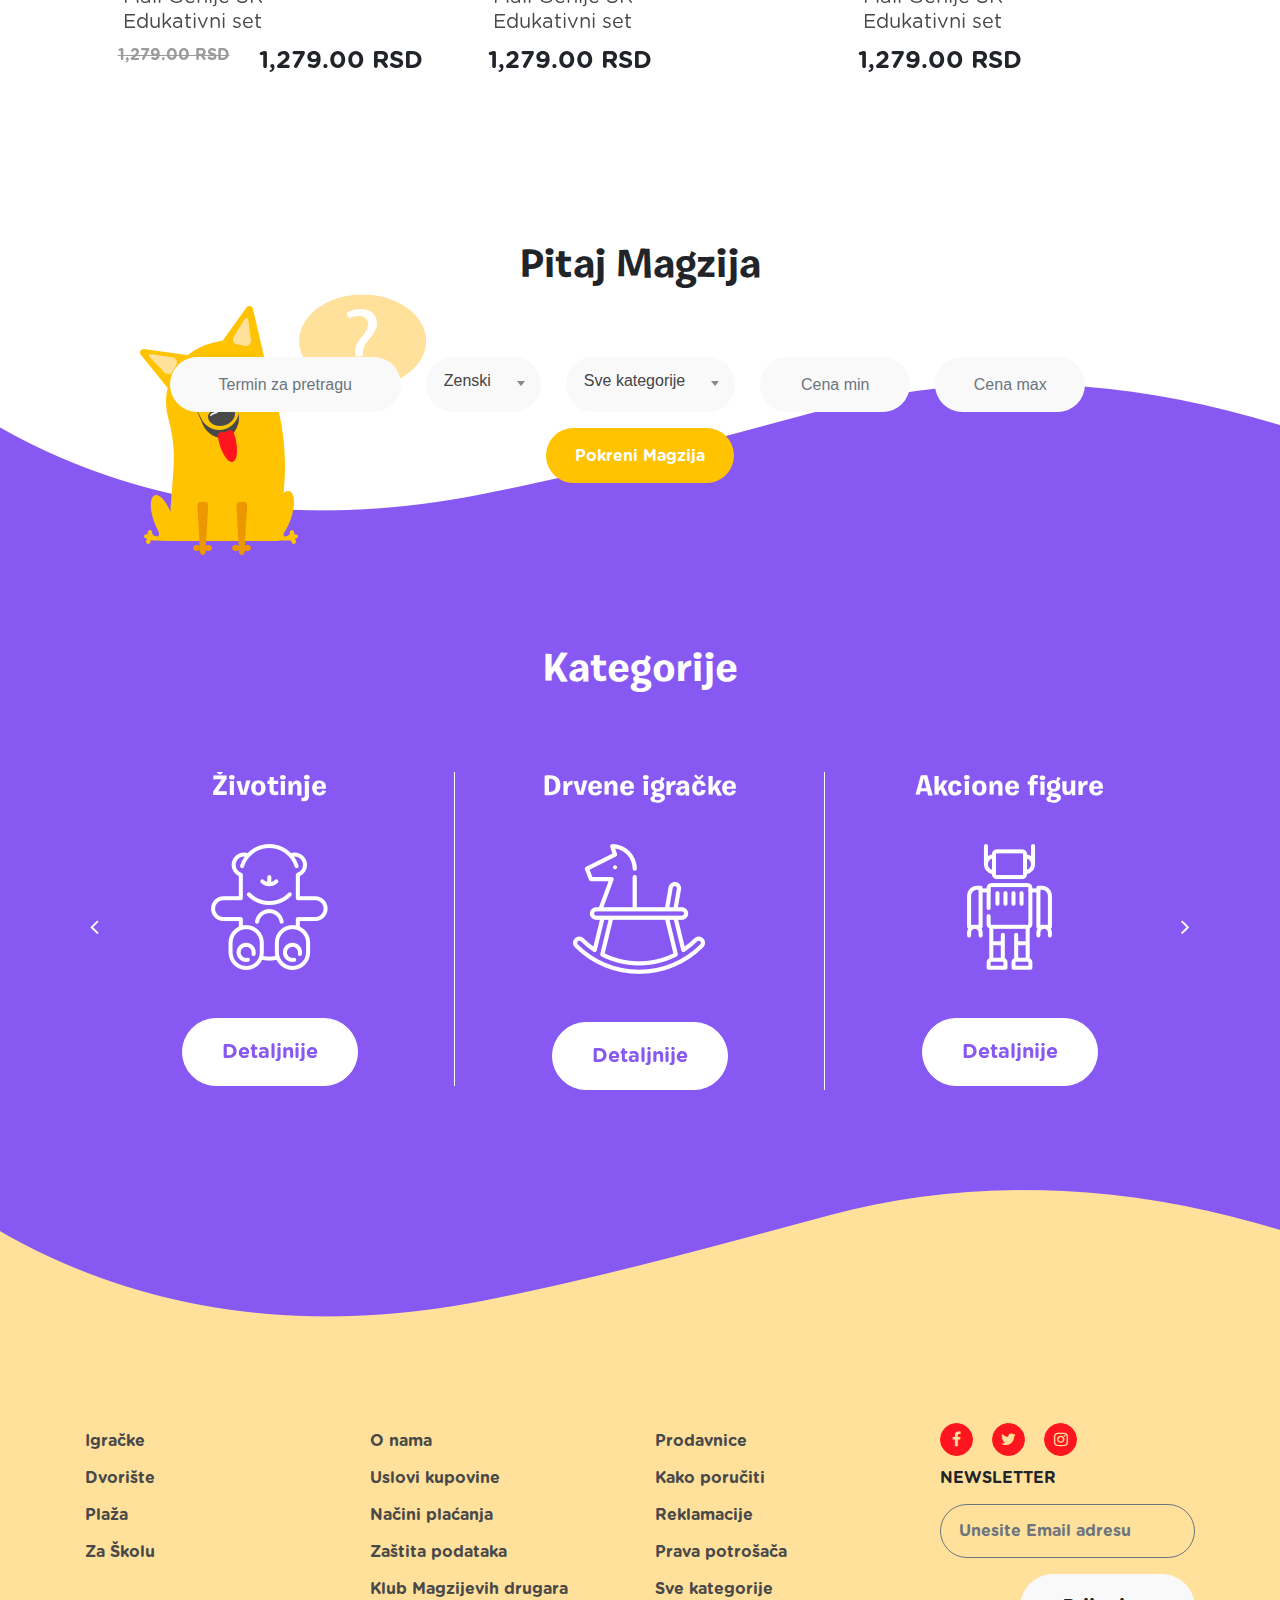
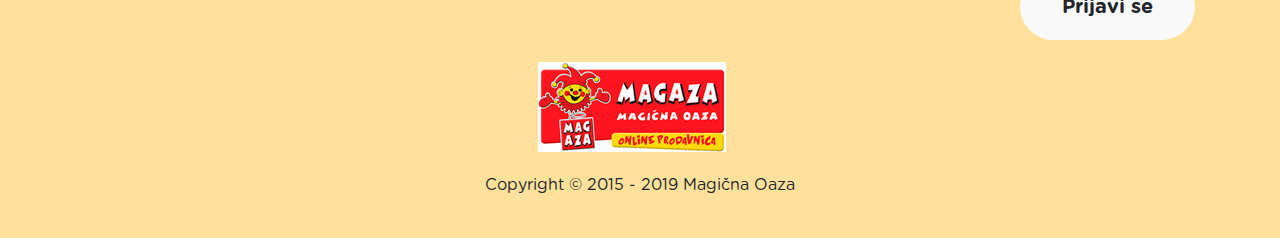
==== commit ae642206: "in progress" ====
--- a/index.html
+++ b/index.html
@@ -157,7 +157,7 @@
                         <span class="navbar-toggler-icon"></span>
                     </button>
                     <div class="collapse navbar-collapse" id="main-menu">
-                        <ul class="navbar-nav ml-md-2 ml-xl-6">
+                        <ul class="navbar-nav ml-md-2 ml-xl-5 ml-xxl-6">
                             <li class="nav-item mr-xl-3">
                                 <a class="nav-link active toggler-1" href="#">
                                     Prodavnica 
--- a/css/theme.css
+++ b/css/theme.css
@@ -488,6 +488,8 @@
       top: 80px;
       display: none;
       width: 100%; }
+    header .container .header-action .search .btn {
+      background: #fff; }
     header .container .header-action .cart {
       position: relative; }
       header .container .header-action .cart .num {
@@ -505,13 +507,13 @@
       header .container .header-action .cart .small-cart {
         position: fixed;
         top: 0;
-        right: -1000px;
+        right: -600px;
         height: 100vh;
         overflow: scroll;
         max-width: 260px;
         padding: 0 10px;
         font-family: "GothamRounded-Book";
-        transition: 1s linear;
+        transition: 0.5s ease-in-out;
         z-index: 1000; }
         header .container .header-action .cart .small-cart.active {
           right: 0; }
@@ -701,7 +703,8 @@
   .lead-slider-wrapper .owl-dots .owl-dot span {
     width: 12px;
     height: 12px;
-    margin-right: 10px; }
+    margin-right: 10px;
+    background: #fff; }
 
 .owl-carousel {
   z-index: 0; }
@@ -709,7 +712,8 @@
 .toys-wrapper {
   padding: 18px 0 15px 0;
   position: relative;
-  margin-bottom: 105px; }
+  margin-bottom: 105px;
+  top: 70px; }
   .toys-wrapper .toys-slider-item {
     width: 120px;
     height: 78px;
@@ -717,8 +721,6 @@
     align-items: center;
     justify-content: center;
     margin: 0 15px; }
-  .toys-wrapper .owl-stage-outer {
-    top: 85px; }
   .toys-wrapper .owl-nav {
     display: none !important; }
 
@@ -890,7 +892,8 @@
     display: block; }
   .ask-magzi .btn {
     height: 55px;
-    display: inline-block; }
+    display: inline-block;
+    border: none; }
   .ask-magzi .btn-warning {
     font-family: "GothamRounded-Bold";
     padding-left: 29px;
@@ -993,7 +996,8 @@
     margin-right: 15px; }
 
   .toys-wrapper {
-    padding: 38px 0 25px 0; }
+    padding: 38px 0 25px 0;
+    margin-bottom: 130px; }
 
   .product-item a {
     width: 305px;
@@ -1036,8 +1040,6 @@
     left: 0;
     width: 100%;
     height: 166px; }
-  footer:after {
-    display: none; }
   footer ul li a {
     line-height: 37px; }
   footer .form-group label {
@@ -1111,7 +1113,7 @@
       padding: 17px 56px;
       margin-bottom: 16px; }
 
-footer:after {
+.footer:after {
   content: '';
   background: url(../img/magzi.png);
   width: 287px;
@@ -1132,11 +1134,11 @@
   .login button {
     margin-bottom: 66px; }
 
-  footer:after {
+  .footer:after {
     bottom: 110%;
     left: 150px; } }
 @media (min-width: 1340px) {
-  footer:after {
+  .footer:after {
     bottom: 120%;
     left: 210px; } }
 .single-product {
@@ -1190,6 +1192,8 @@
         transition: 0.4s linear;
         position: relative;
         top: 2px; }
+        .single-product .single-product-tabulator .tab-nav ul li.active {
+          border-bottom: 2px solid #FFC302; }
         .single-product .single-product-tabulator .tab-nav ul li:hover {
           border-bottom: 2px solid #FFC302;
           position: relative;
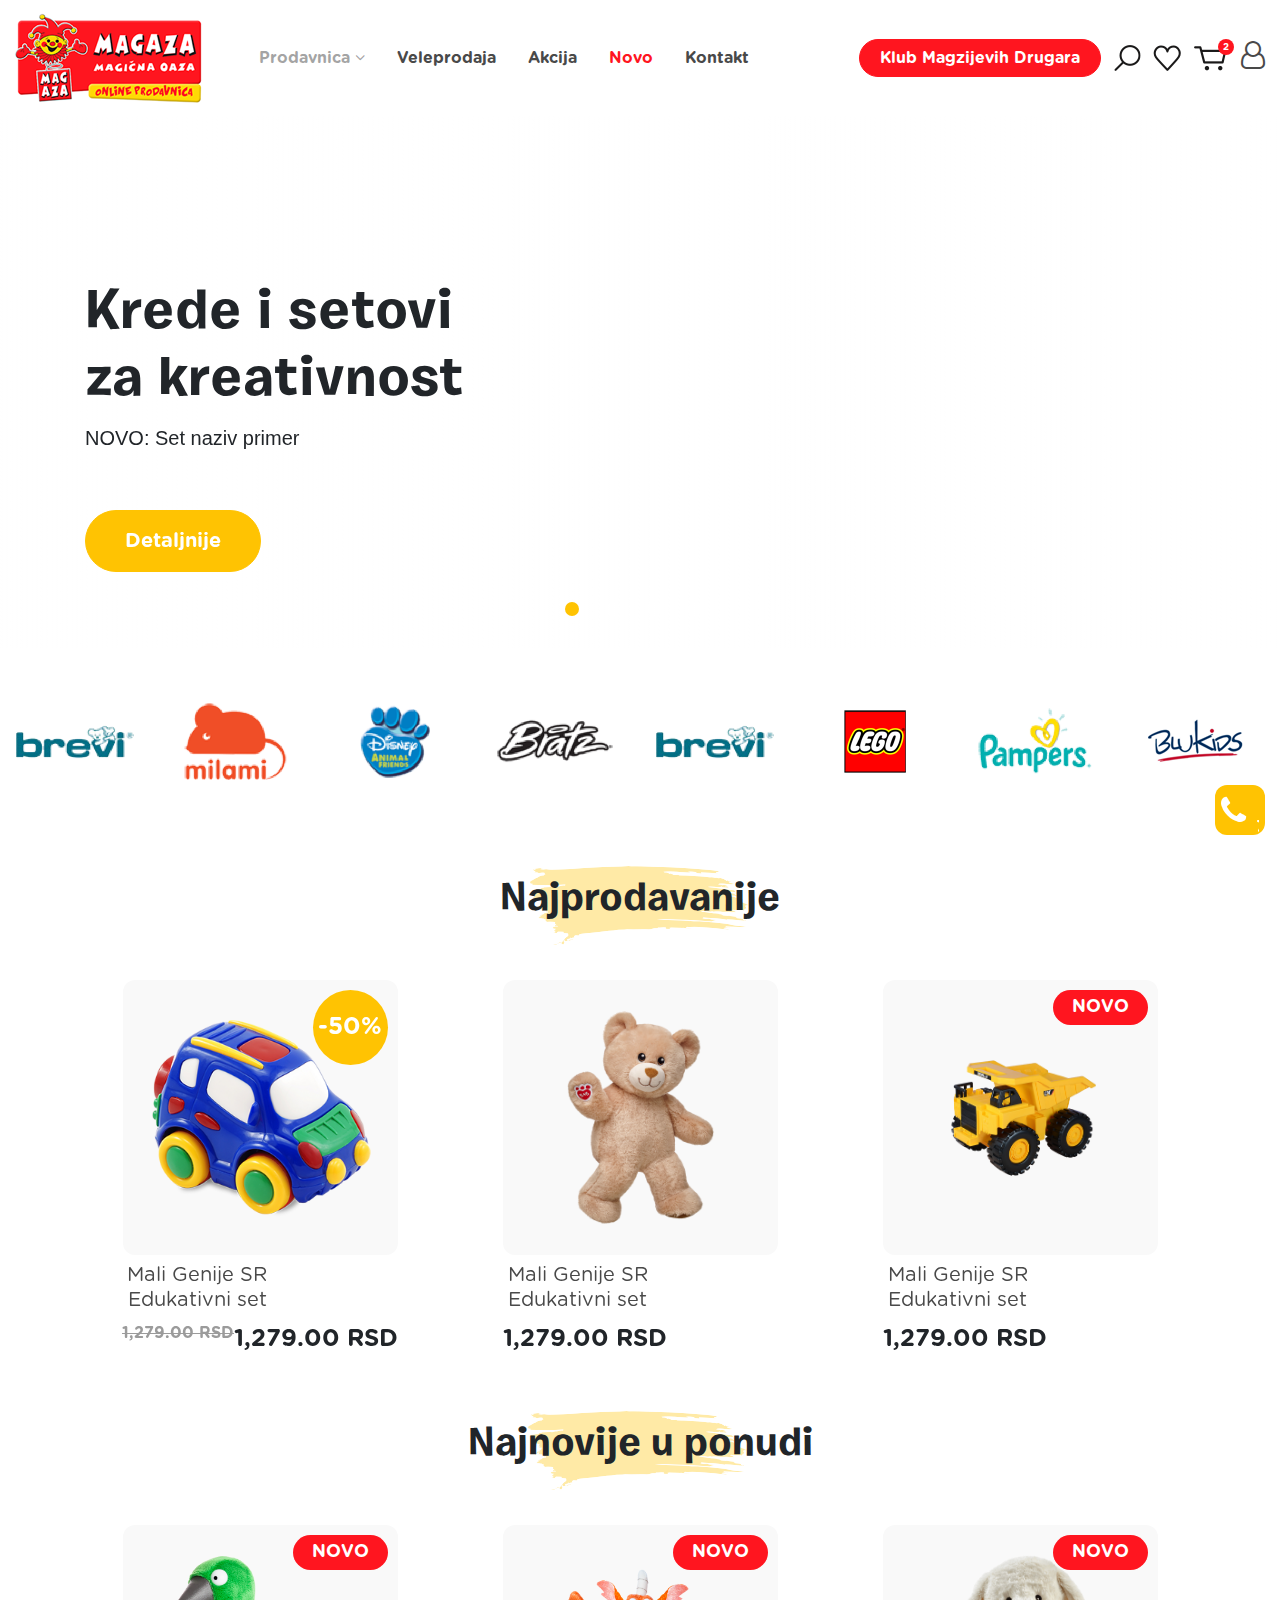
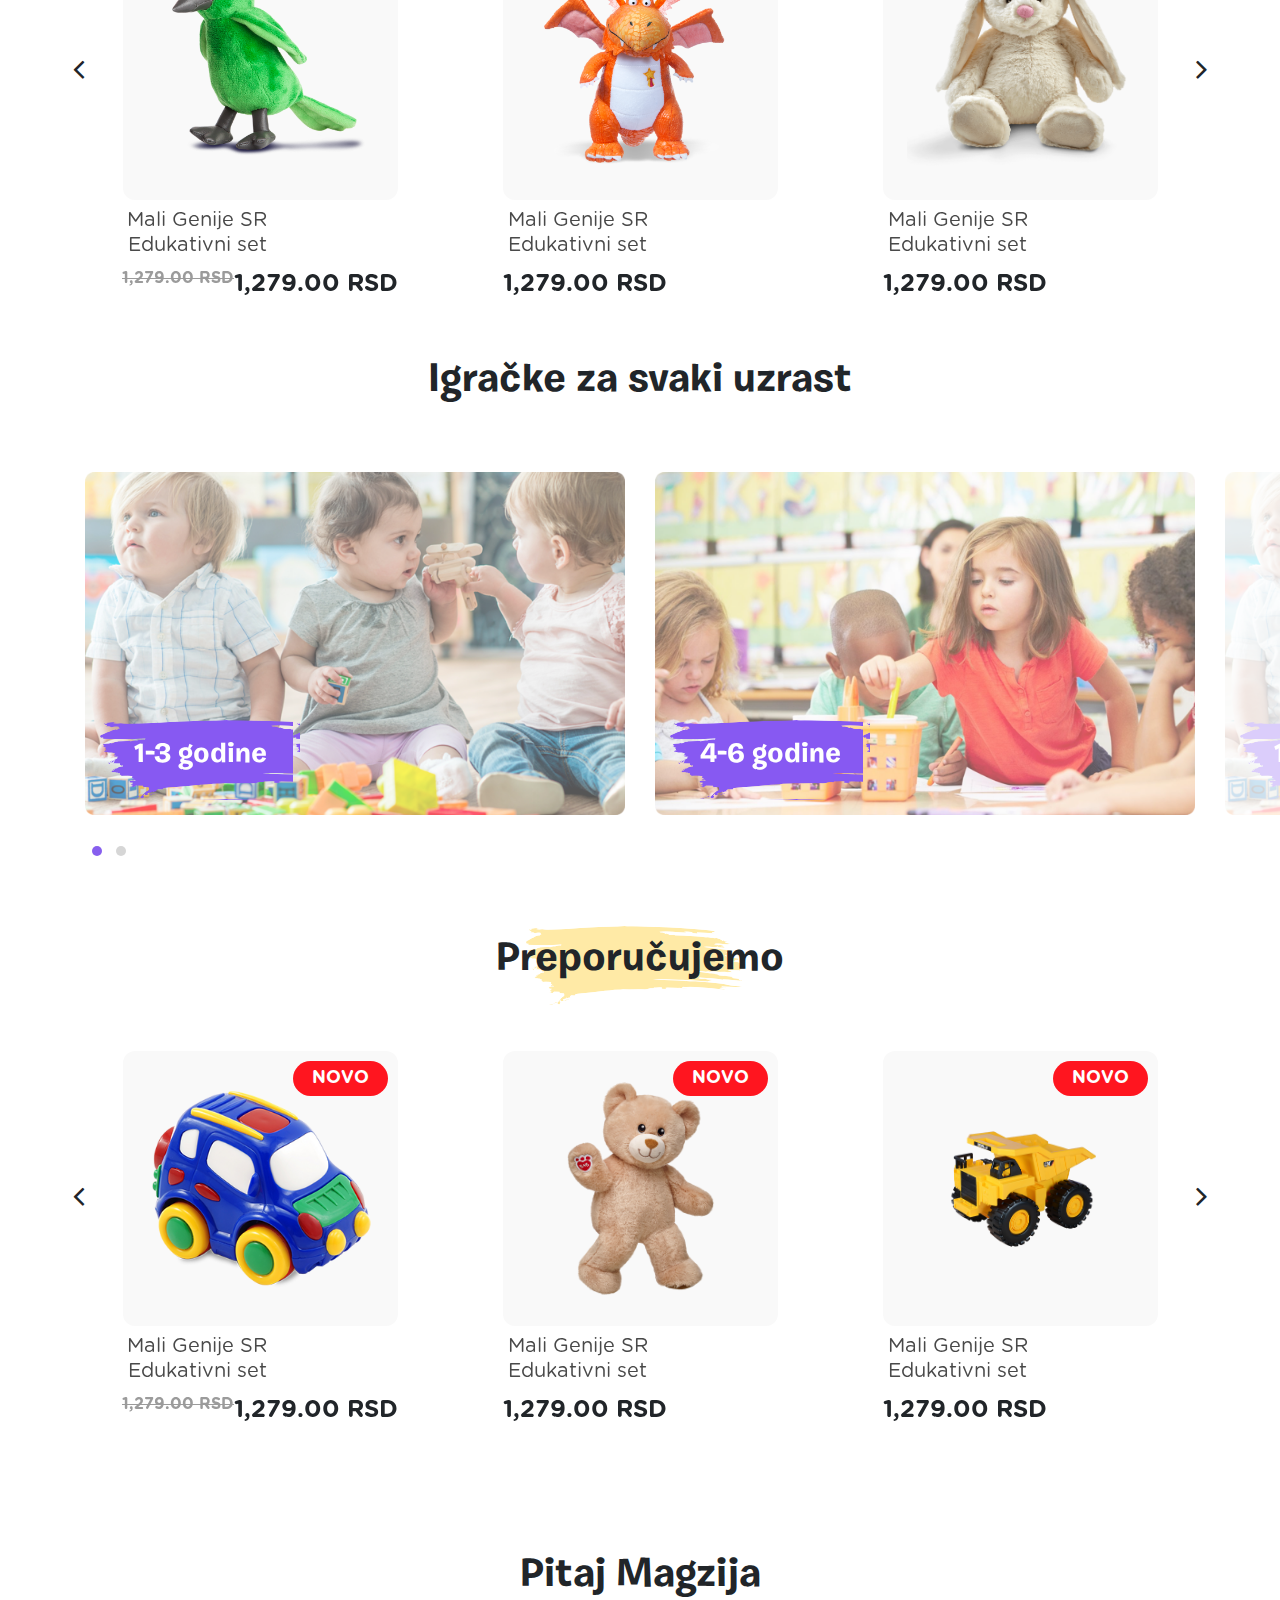
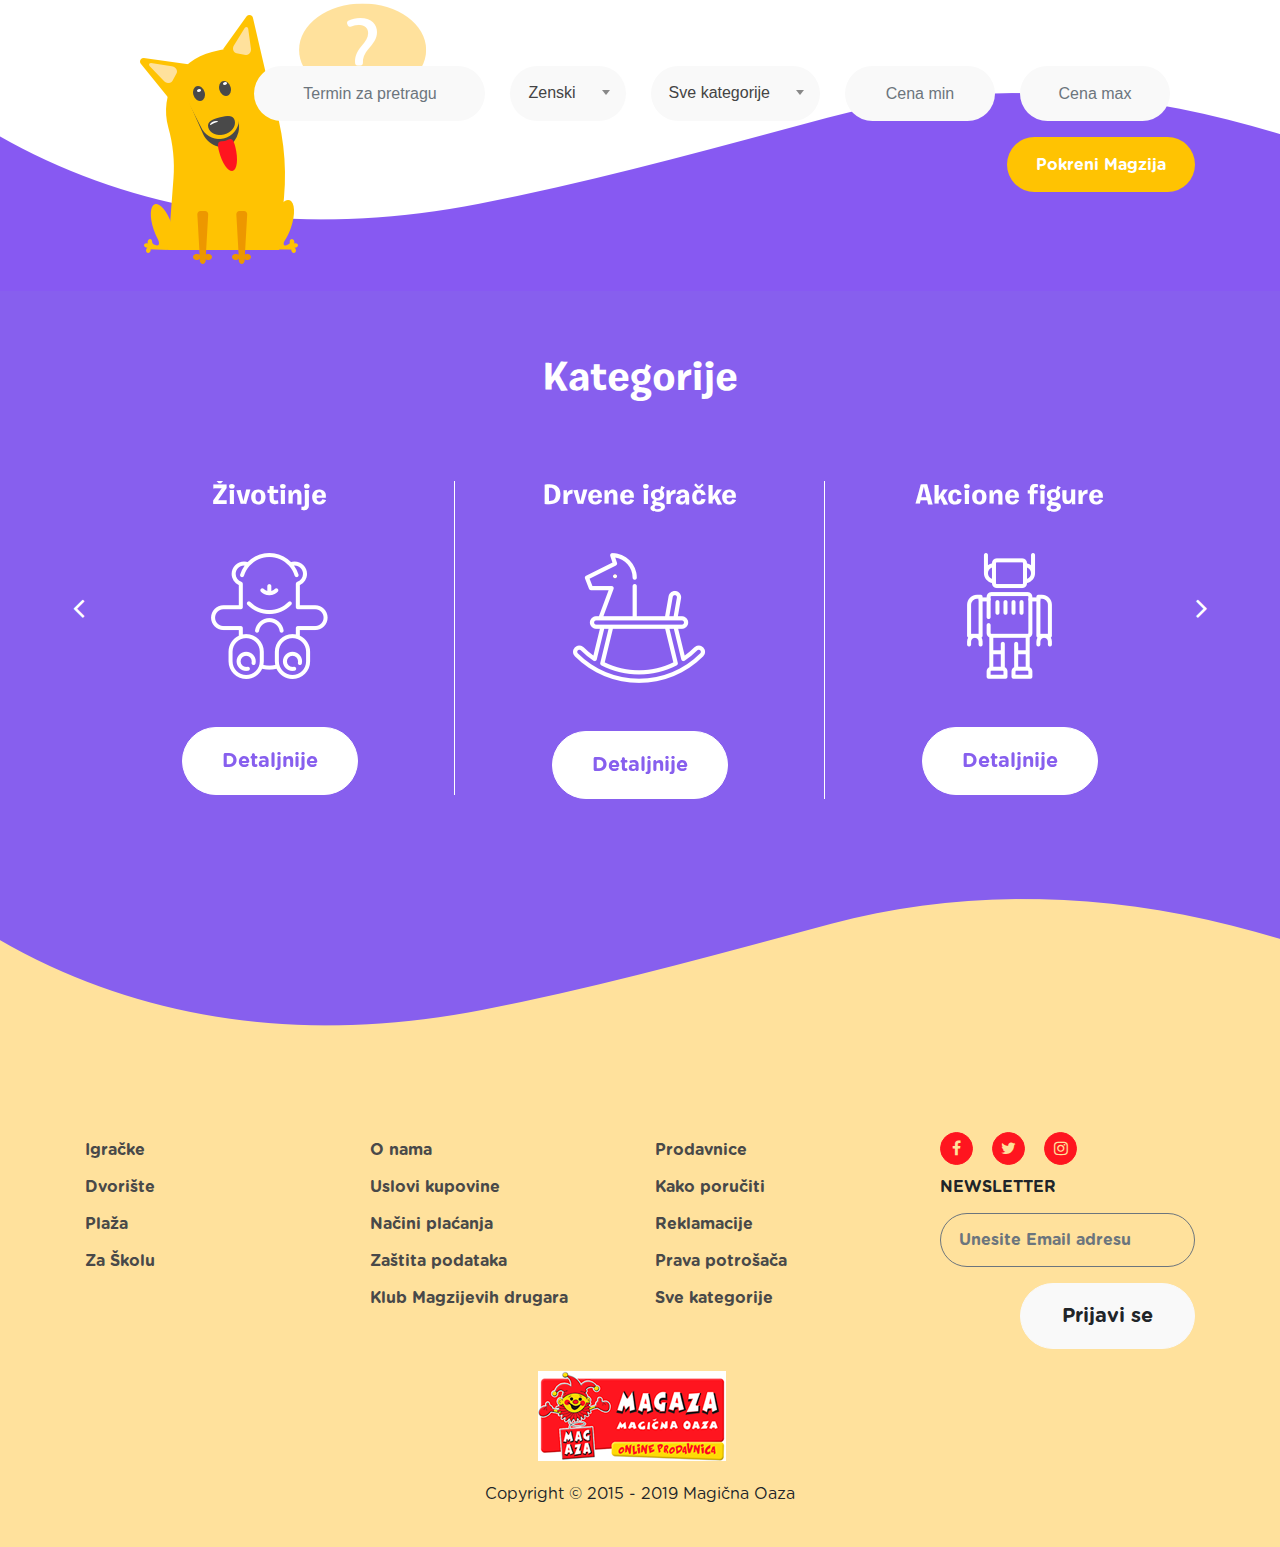
==== commit c6ac4aef: "in progress" ====
--- a/index.html
+++ b/index.html
@@ -33,6 +33,7 @@
         <!--external css, like plugins ...-->
         <link href="css/owl.carousel.css" rel="stylesheet" type="text/css"/>
         <link href="css/select2.css" rel="stylesheet" type="text/css"/>
+        <link href="css/theme/jquery.mCustomScrollbar.css" rel="stylesheet" type="text/css"/>
         <!--theme css-->
         <link href="css/theme.css" rel="stylesheet" type="text/css"/>
 
@@ -79,45 +80,53 @@
                                 <img class="w-75" src="img/cart.png" alt=""/>
                                 <span class="num">2</span>
                             </a>
-                            <div class="small-cart bg-light">
-                                <h4 class="mt-6">Korpa</h4>
+                            <div class="small-cart bg-white mCustomScrollbar content " data-mcs-theme="dark">
+                                <h4 class="mt-3 mt-md-6">Korpa</h4>
                                 <p class="text-warning">Korpa je prazna</p>
-                                <ul class="small-cart-products list-unstyled"> 
+                                <ul class="small-cart-products mCustomScrollbar content list-unstyled" data-mcs-theme="dark">
                                     <li class="small-cart-item d-flex">
-                                        <a href="#" class="w-25 small-cart-item-photo">
-                                            <img src="img/toys/toy-01.png" alt=""/>
-                                        </a>
-                                        <div class="small-cart-item-detail w-75">
+                                        <figure class="w-30 small-cart-item-photo">
+                                            <a href="#">
+                                                <img src="img/toys/toy-01.png" alt=""/>
+                                            </a>
+                                        </figure>
+                                        <div class="small-cart-item-detail w-70 align-self-center">
                                             <h4 class="detail-title">Mali Genije Edukativni set</h4>
                                             <p>1,279.00 RSD</p>
                                             <div class="close-small-cart"><span class="fa fa-times"></span></div>
                                         </div>
                                     </li>
                                     <li class="small-cart-item d-flex">
-                                        <a href="#" class="w-25 small-cart-item-photo">
-                                            <img src="img/toys/toy-02.png" alt=""/>
-                                        </a>
-                                        <div class="small-cart-item-detail w-75">
+                                        <figure class="w-30 small-cart-item-photo">
+                                            <a href="#">
+                                                <img src="img/toys/toy-02.png" alt=""/>
+                                            </a>
+                                        </figure>
+                                        <div class="small-cart-item-detail w-70 align-self-center">
                                             <h4 class="detail-title">Mali Genije Edukativni set</h4>
                                             <p>1,279.00 RSD</p>
                                             <div class="close-small-cart"><span class="fa fa-times"></span></div>
                                         </div>
                                     </li>
                                     <li class="small-cart-item d-flex">
-                                        <a href="#" class="w-25 small-cart-item-photo">
-                                            <img src="img/toys/toy-03.png" alt=""/>
-                                        </a>
-                                        <div class="small-cart-item-detail w-75">
+                                        <figure class="w-30 small-cart-item-photo">
+                                            <a href="#">
+                                                <img src="img/toys/toy-04.png" alt=""/>
+                                            </a>
+                                        </figure>
+                                        <div class="small-cart-item-detail w-70 align-self-center">
                                             <h4 class="detail-title">Mali Genije Edukativni set</h4>
                                             <p>1,279.00 RSD</p>
                                             <div class="close-small-cart"><span class="fa fa-times"></span></div>
                                         </div>
                                     </li>
                                     <li class="small-cart-item d-flex">
-                                        <a href="#" class="w-25 small-cart-item-photo">
-                                            <img src="img/toys/toy-04.png" alt=""/>
-                                        </a>
-                                        <div class="small-cart-item-detail w-75">
+                                        <figure class="w-30 small-cart-item-photo">
+                                            <a href="#">
+                                                <img src="img/toys/toy-07.png" alt=""/>
+                                            </a>
+                                        </figure>
+                                        <div class="small-cart-item-detail w-70 align-self-center">
                                             <h4 class="detail-title">Mali Genije Edukativni set</h4>
                                             <p>1,279.00 RSD</p>
                                             <div class="close-small-cart"><span class="fa fa-times"></span></div>
@@ -135,7 +144,7 @@
                                     </div>
                                     <div class="w-100 d-flex  final-price">
                                         <h2 class="w-50">Ukupni iznos</h2>
-                                        <h2 class="w-50 text-right text-danger">1,279.00 RSD</h2>
+                                        <h2 class="w-50 text-right text-danger">21,279.00 RSD</h2>
                                     </div>
                                 </div>
                                 <div class="small-cart-action text-center">
@@ -167,7 +176,10 @@
                                 <ul class="submenu level-1 list-unstyled">
                                     <li class="submenu-link">
                                         <a href="#" class="toggler-2">
-                                            <img class="submenu-icon" src="img/duck.png" alt=""/>Igračke <span class="fa fa-angle-double-right toggle-submenu-2"></span>
+                                            <img class="submenu-icon" src="img/duck.png" alt=""/>
+                                            Igračke 
+                                            <span class="fa fa-angle-double-right d-none d-lg-inline-block toggle-submenu-2"></span>
+                                            <span class="fa fa-angle-double-down d-lg-none toggle-submenu-2-sm"></span>
                                         </a>
                                         <ul class="submenu-2 level-2 list-unstyled">
                                             <li class="submenu-link">
@@ -362,7 +374,7 @@
                 </ul>
             </section><!-- toys logos ends --> 
             <!-- most popular start--> 
-            <section class="most-popular mb-6 pb-5">
+            <section class="most-popular pb-5">
                 <div class="container text-center">
                     <h1 class="section-title">Najprodavanije</h1>
                     <ul class="most-popular-slider owl-carousel list-unstyled">
@@ -675,7 +687,7 @@
                 <div class="container text-center">
                     <h1 class="section-title">Pitaj  Magzija</h1>
                     <div class="ask-magzi-form">
-                        <form class="form d-flex justify-content-center flex-wrap">
+                        <form class="form d-flex justify-content-end flex-wrap">
                             <div class="form-group magzi-search">
                                 <input type="text" class="form-control btn btn-light" placeholder="Termin za pretragu">
                             </div>
@@ -760,8 +772,8 @@
         </main> <!-- main ends --> 
         <!-- footer start --> 
         <footer class="bg-sand">
-            <div class="container text-center text-xm-left">
-                <div class="row">
+            <div class="container ">
+                <div class="row text-center text-md-left">
                     <div class="col-12 col-md-3">
                         <div class="footer-item">
                             <ul class="list-unstyled">
@@ -806,7 +818,7 @@
                                     <label class="text-uppercase" for="newsletter">newsletter</label>
                                     <input id="newsletter" class="form-control btn btn-outline-secondary" type="email" placeholder="Unesite Email adresu">
                                 </div>
-                                <button class="btn btn-light align-self-end" type="submit">Prijavi se</button>
+                                <button class="btn btn-light" type="submit">Prijavi se</button>
                             </form>
                         </div>
                     </div>
@@ -823,10 +835,12 @@
         </footer><!-- footer ends --> 
         <div class="contact-fixed">
             <div class="contact-fixed-item">
-                <span class="fa fa-phone"></span>
-                <div class="contact-number d-inline-block">
-                    <a href="tel:0117703373" class="d-block">011 7703373</a>
-                    <a href="tel:0653255997" class="d-block">065 325 5997</a>
+                <div class="contact-number d-flex">
+                    <span class="fa fa-phone"></span>
+                    <div class="contact-number-item">
+                        <a href="tel:0117703373" class="d-block">011 7703373</a>
+                        <a href="tel:0653255997" class="d-block">065 325 5997</a>
+                    </div>
                 </div>
             </div>
         </div>
@@ -838,6 +852,7 @@
 
         <script src="js/owl.carousel.js" type="text/javascript"></script>
         <script src="js/select2.min.js" type="text/javascript"></script>
+        <script src="js/jquery.mCustomScrollbar.concat.min.js" type="text/javascript"></script>
         <!--All page js-->
         <script src="js/main.js" type="text/javascript"></script>
     </body>
--- a/css/theme.css
+++ b/css/theme.css
@@ -38,22 +38,33 @@
 
 .contact-fixed {
   position: fixed;
-  bottom: 52px;
-  right: 26px;
+  bottom: 65px;
+  right: 15px;
   z-index: 3; }
   .contact-fixed .contact-fixed-item {
     background: #FFC302;
-    width: 239px;
-    height: 70px;
+    width: 50px;
+    height: 50px;
     border-radius: 12px;
-    padding: 6px 12px; }
+    padding: 6px;
+    text-align: center;
+    transition: 0.2s linear; }
+    .contact-fixed .contact-fixed-item.active-sm {
+      width: 200px;
+      text-align: left; }
+      .contact-fixed .contact-fixed-item.active-sm.contact-fixed-item .contact-number {
+        display: inline-block; }
     .contact-fixed .contact-fixed-item .fa {
-      font-size: 3rem;
+      font-size: 2rem;
       color: #fff;
-      margin-right: 12px; }
-    .contact-fixed .contact-fixed-item .contact-number a {
+      line-height: 40px;
+      cursor: pointer;
+      margin-right: 10px; }
+    .contact-fixed .contact-fixed-item .contact-number {
+      overflow: hidden; }
+    .contact-fixed .contact-fixed-item .contact-number-item a {
       color: #fff;
-      font-size: 1.25rem; }
+      font-size: 1rem; }
 
 .img-holder {
   position: relative;
@@ -488,6 +499,8 @@
       top: 80px;
       display: none;
       width: 100%; }
+      header .container .header-action .search .search-form .form-control {
+        border-color: #6c757d !important; }
     header .container .header-action .search .btn {
       background: #fff; }
     header .container .header-action .cart {
@@ -509,8 +522,9 @@
         top: 0;
         right: -600px;
         height: 100vh;
-        overflow: scroll;
-        max-width: 260px;
+        overflow: hidden;
+        width: 600px;
+        max-width: 90%;
         padding: 0 10px;
         font-family: "GothamRounded-Book";
         transition: 0.5s ease-in-out;
@@ -521,32 +535,40 @@
           font-family: "GothamRounded-Bold";
           color: #FF151F; }
         header .container .header-action .cart .small-cart .small-cart-info {
-          flex-direction: column;
-          font-family: "GothamRounded-Bold"; }
+          flex-direction: column; }
           header .container .header-action .cart .small-cart .small-cart-info .price h4, header .container .header-action .cart .small-cart .small-cart-info .delivery h4 {
             font-size: 1rem !important; }
           header .container .header-action .cart .small-cart .small-cart-info .final-price h2 {
             font-size: 1.25rem !important; }
         header .container .header-action .cart .small-cart .small-cart-products {
           border-bottom: 2px solid #cfcfcf;
-          overflow: scroll;
-          height: 470px; }
-          header .container .header-action .cart .small-cart .small-cart-products .small-cart-item {
-            margin-bottom: 25px; }
-            header .container .header-action .cart .small-cart .small-cart-products .small-cart-item .small-cart-item-photo {
-              margin-right: 10px; }
-            header .container .header-action .cart .small-cart .small-cart-products .small-cart-item .small-cart-item-detail {
-              position: relative; }
-              header .container .header-action .cart .small-cart .small-cart-products .small-cart-item .small-cart-item-detail .detail-title {
-                font-size: 1.25rem; }
-              header .container .header-action .cart .small-cart .small-cart-products .small-cart-item .small-cart-item-detail .close-small-cart {
-                position: absolute;
-                top: 0;
-                right: 0;
-                width: 25px;
-                height: 25px;
-                background: #F9F9F9;
-                border-radius: 50%; }
+          height: 470px;
+          padding-bottom: 20px; }
+          header .container .header-action .cart .small-cart .small-cart-products .small-cart-item .small-cart-item-photo {
+            margin-right: 25px; }
+            header .container .header-action .cart .small-cart .small-cart-products .small-cart-item .small-cart-item-photo a {
+              display: flex;
+              width: 95px;
+              height: 95px;
+              background: #F9F9F9 !important;
+              border-radius: 12px;
+              align-items: center; }
+          header .container .header-action .cart .small-cart .small-cart-products .small-cart-item .small-cart-item-detail {
+            position: relative; }
+            header .container .header-action .cart .small-cart .small-cart-products .small-cart-item .small-cart-item-detail .detail-title {
+              font-size: 1rem;
+              font-family: "GothamRounded-Book" !important; }
+            header .container .header-action .cart .small-cart .small-cart-products .small-cart-item .small-cart-item-detail p {
+              font-family: "GothamRounded-Bold"; }
+            header .container .header-action .cart .small-cart .small-cart-products .small-cart-item .small-cart-item-detail .close-small-cart {
+              position: absolute;
+              top: 0;
+              right: 0;
+              width: 25px;
+              height: 25px;
+              background: #F9F9F9;
+              border-radius: 50%;
+              text-align: center; }
         header .container .header-action .cart .small-cart .small-cart-action .btn {
           width: 200px;
           height: 55px;
@@ -583,6 +605,25 @@
           background: none; }
     header .container .navbar-toggler {
       padding: 0.15rem 0.55rem; }
+    header .container .toggler-1 {
+      position: relative; }
+      header .container .toggler-1 .toggle-submenu-sm {
+        position: absolute;
+        right: 10px;
+        top: 50%;
+        transform: translateY(-50%);
+        font-size: 1.25rem;
+        color: #000; }
+    header .container .toggler-2 {
+      position: relative;
+      display: block; }
+      header .container .toggler-2 .toggle-submenu-2-sm {
+        position: absolute;
+        right: 10px;
+        top: 50%;
+        transform: translateY(-50%);
+        color: #875fee;
+        font-size: 1.25rem; }
     header .container .submenu {
       display: none;
       padding-left: 10px !important;
@@ -611,11 +652,16 @@
     header .container .header-action .cart .num {
       top: -7px;
       right: -7px; }
-    header .container .header-action .user {
+    header .container .header-action .cart .small-cart-item .small-cart-item-photo {
+      margin-right: 25px; }
+      header .container .header-action .cart .small-cart-item .small-cart-item-photo a {
+        width: 110px !important;
+        height: 110px !important; }
+    header .container .header-action .cart .user {
       margin-left: 7px; }
-      header .container .header-action .user .fa {
+      header .container .header-action .cart .user .fa {
         font-size: 24px; } }
-@media (min-width: 576px) {
+@media (min-width: 450px) and (min-width: 576px) {
   header .container .navbar-brand {
     width: 10; }
   header .container .header-action a.btn {
@@ -624,10 +670,12 @@
   header .container .header-action .search .search-form {
     top: 120px; }
   header .container .header-action .cart .small-cart {
-    max-width: 480px;
     padding: 0 19px 0 50px; }
     header .container .header-action .cart .small-cart .small-cart-item .small-cart-item-photo {
       margin-right: 30px !important; }
+      header .container .header-action .cart .small-cart .small-cart-item .small-cart-item-photo a {
+        width: 150px !important;
+        height: 150px !important; }
     header .container .header-action .cart .small-cart .small-cart-item-detail {
       padding-right: 100px; }
       header .container .header-action .cart .small-cart .small-cart-item-detail .detail-title {
@@ -636,15 +684,13 @@
     margin-left: 10px; }
     header .container .header-action .user .fa {
       font-size: 28px; } }
-@media (min-width: 992px) {
-  header .container .header-action .cart .small-cart {
-    max-width: 600px; }
-    header .container .header-action .cart .small-cart .small-cart-item-detail {
-      padding-right: 150px; }
-    header .container .header-action .cart .small-cart .small-cart-info .price h4, header .container .header-action .cart .small-cart .small-cart-info .delivery h4 {
-      font-size: 1.5rem !important; }
-    header .container .header-action .cart .small-cart .small-cart-info .final-price h2 {
-      font-size: 1.8rem !important; }
+@media (min-width: 450px) and (min-width: 992px) {
+  header .container .header-action .cart .small-cart .small-cart-item-detail {
+    padding-right: 150px; }
+  header .container .header-action .cart .small-cart .small-cart-info .price h4, header .container .header-action .cart .small-cart .small-cart-info .delivery h4 {
+    font-size: 1.5rem !important; }
+  header .container .header-action .cart .small-cart .small-cart-info .final-price h2 {
+    font-size: 1.8rem !important; }
   header .container .submenu {
     position: absolute;
     top: 120px; }
@@ -661,18 +707,21 @@
       column-count: 2; }
       header .container .submenu .level-2 .submenu-link {
         margin-bottom: 10px; } }
-@media (min-width: 1200px) {
+@media (min-width: 450px) and (min-width: 1200px) {
   header a.btn span {
     display: inline-block !important; } }
-.body-overlay {
-  position: fixed;
-  width: 100%;
-  height: 100%;
-  background: rgba(79, 79, 79, 0.38);
-  top: 0;
-  left: 0;
-  z-index: 100;
-  display: none; }
+@media (min-width: 450px) {
+  .body-overlay {
+    position: fixed;
+    width: 100%;
+    height: 100%;
+    background: rgba(79, 79, 79, 0.38);
+    top: 0;
+    left: 0;
+    z-index: 100;
+    display: none; } }
+main {
+  margin-top: 70px; }
 
 .lead-slider-wrapper .lead-slider {
   z-index: 0; }
@@ -689,13 +738,11 @@
     color: #fff;
     font-size: 1rem;
     padding: 15px 39px; }
-.lead-slider-wrapper .owl-stage-outer {
-  top: 85px; }
 .lead-slider-wrapper .owl-nav {
   display: none !important; }
 .lead-slider-wrapper .owl-dots {
   position: absolute;
-  bottom: -50px;
+  bottom: 20px;
   left: 50%;
   transform: translateX(-50%); }
   .lead-slider-wrapper .owl-dots .owl-dot.active span, .lead-slider-wrapper .owl-dots .owl-dot:hover span {
@@ -709,11 +756,15 @@
 .owl-carousel {
   z-index: 0; }
 
+.owl-carousel .owl-nav [class*="owl-"]:hover {
+  background: none;
+  color: #000;
+  text-decoration: none; }
+
 .toys-wrapper {
   padding: 18px 0 15px 0;
   position: relative;
-  margin-bottom: 105px;
-  top: 70px; }
+  margin-bottom: 55px; }
   .toys-wrapper .toys-slider-item {
     width: 120px;
     height: 78px;
@@ -727,7 +778,7 @@
 .section-title {
   position: relative;
   display: inline-block;
-  margin-bottom: 91px; }
+  margin-bottom: 56px; }
   .section-title:before {
     content: '';
     background-image: url(../img/yellowcray.png);
@@ -743,14 +794,14 @@
 
 .new-products {
   position: relative;
-  margin-bottom: 106px; }
+  margin-bottom: 55px; }
   .new-products .section-title:before {
     left: 60px; }
 
 .owl-nav {
   display: block !important;
   position: absolute;
-  top: 40%;
+  top: 30%;
   left: 0;
   width: 100%; }
   .owl-nav .fa {
@@ -765,9 +816,11 @@
 .product-item a {
   background: #f9f9f9;
   border-radius: 12px;
-  width: 285px;
-  height: 285px;
-  font-family: "GothamRounded-Book" !important; }
+  width: 240px;
+  height: 240px;
+  font-family: "GothamRounded-Book" !important;
+  position: relative;
+  margin: 0 auto; }
 .product-item .sticker-wrapper .sticker-sale {
   position: absolute;
   top: 10px;
@@ -808,7 +861,7 @@
 .product-item .price .old-price {
   color: #9B9B9B; }
 .product-item .price .new-price {
-  font-size: 1.5rem; }
+  font-size: 1.25rem; }
 
 .toys-category {
   margin-bottom: 68px; }
@@ -844,12 +897,12 @@
   text-align: left; }
   .toys-category-slider .owl-dots .owl-dot.active span,
   .toys-category-slider .owl-dots .owl-dot:hover span {
-    background: #8759F2; }
+    background: #875fee; }
 .toys-category-slider .toys-category-slider-item {
   max-width: 680px; }
 
 .recomended-products {
-  padding-bottom: 87px; }
+  padding-bottom: 47px; }
   .recomended-products .section-title {
     margin-bottom: 67px; }
     .recomended-products .section-title:before {
@@ -857,7 +910,7 @@
   .recomended-products .owl-nav {
     display: block !important;
     position: absolute;
-    top: 40%;
+    top: 30%;
     left: 0;
     width: 100%; }
     .recomended-products .owl-nav .fa {
@@ -907,6 +960,8 @@
   .ask-magzi .select2-container--default .select2-selection--single .select2-selection__arrow {
     top: 13px;
     right: 10px; }
+  .ask-magzi .select2-container--default .select2-selection--single .select2-selection__rendered {
+    line-height: 33px; }
 
 .select2-container .select2-dropdown {
   border-color: transparent !important;
@@ -943,7 +998,7 @@
       content: '';
       width: 2px;
       height: 100%;
-      background: #8759F2;
+      background: #875fee;
       position: absolute;
       right: 0;
       top: 0; }
@@ -957,11 +1012,20 @@
   .category figure {
     margin-bottom: 48px; }
   .category .btn {
-    color: #8759F2;
+    color: #875fee;
     padding: 18px 39px;
     font-size: 1.25rem; }
 
+@media (min-width: 450px) {
+  main {
+    margin-top: 85px; } }
 @media (min-width: 576px) {
+  main {
+    margin-top: 105px; }
+
+  .owl-nav .owl-prev {
+    left: -5px; }
+
   .ask-magzi {
     padding-top: 40px;
     padding-bottom: 60px; }
@@ -984,6 +1048,9 @@
     padding-top: 65px;
     padding-bottom: 250px; } }
 @media (min-width: 768px) {
+  main {
+    margin-top: 115px; }
+
   .lead-slider-wrapper .lead-slider-item {
     padding: 206px 0 76px 0; }
     .lead-slider-wrapper .lead-slider-item .caption h1 {
@@ -996,36 +1063,51 @@
     margin-right: 15px; }
 
   .toys-wrapper {
-    padding: 38px 0 25px 0;
-    margin-bottom: 130px; }
-
-  .product-item a {
-    width: 305px;
-    height: 305px; }
-
-  .new-products .owl-prev {
-    left: -25px !important; }
-  .new-products .owl-next {
-    right: -25px !important; }
-
-  .recomended-products .owl-nav .owl-prev {
-    left: -25px !important; }
-  .recomended-products .owl-nav .owl-next {
-    right: -25px !important; }
+    padding: 38px 0 25px 0; }
+
+  .product-item .price .old-price, .product-item .price .new-price {
+    font-family: "GothamRounded-Bold"; }
+  .product-item .price .old-price {
+    color: #9B9B9B;
+    font-size: .8rem; }
+  .product-item .price .new-price {
+    font-size: 1.3rem; }
+
+  .owl-prev {
+    left: -17px !important; }
+
+  .owl-next {
+    right: -17px !important; }
 
   .ask-magzi {
     padding-top: 61px;
     padding-bottom: 99px; }
     .ask-magzi:after {
-      left: 140px; } }
+      left: 140px; }
+
+  .owl-nav .fa {
+    font-size: 2rem !important; } }
 @media (min-width: 992px) {
   .lead-slider-wrapper .lead-slider-item {
     padding: 280px 0 76px 0; }
   .lead-slider-wrapper .owl-dots .owl-dot span {
-    margin-right: 20px; } }
-@media (min-width: 1340px) {
+    margin-right: 20px; }
+
+  .product-item a {
+    width: 275px;
+    height: 275px; }
+  .product-item .price .old-price {
+    color: #9B9B9B;
+    font-size: 1rem; }
+  .product-item .price .new-price {
+    font-size: 1.5rem; } }
+@media (min-width: 1400px) {
   .ask-magzi:after {
-    left: 260px; } }
+    left: 160px; }
+
+  .product-item a {
+    width: 305px;
+    height: 305px; } }
 footer {
   position: relative;
   padding-top: 67px;
@@ -1051,9 +1133,10 @@
   footer .form-group .btn-outline-secondary:hover {
     background: transparent; }
   footer .btn-light {
-    font-size: 1.25rem;
+    font-size: 1rem;
     padding: 17px 41px;
-    margin-bottom: 17px; }
+    margin-bottom: 17px;
+    align-self: center !important; }
     footer .btn-light:hover {
       background: #000;
       color: #fff;
@@ -1080,6 +1163,12 @@
     background: #FFE19C;
     color: #FF151F; }
 
+@media (min-width: 768px) {
+  footer .btn-light {
+    align-self: end !important; } }
+@media (min-width: 992px) {
+  footer .btn-light {
+    font-size: 1.25rem !important; } }
 .login {
   padding: 155px 0 300px 0;
   position: relative; }
@@ -1093,7 +1182,7 @@
     left: 0; }
   .login:before {
     content: '';
-    background: #8759F2;
+    background: #875fee;
     width: 100%;
     height: 200px;
     position: absolute;
@@ -1102,7 +1191,7 @@
   .login .login-item {
     max-width: 420px; }
     .login .login-item label {
-      color: #8759F2;
+      color: #875fee;
       font-size: 0.85rem;
       letter-spacing: 3.7px; }
     .login .login-item input {
@@ -1272,7 +1361,7 @@
         .register .register-form .form-check label .custom-cb {
           width: 29px;
           height: 29px;
-          border: 2px solid #8759F2;
+          border: 2px solid #875fee;
           border-radius: 5px;
           position: absolute;
           top: 0;
@@ -1281,7 +1370,7 @@
             position: relative;
             transform: translateX(50%);
             line-height: 22px;
-            color: #8759F2;
+            color: #875fee;
             visibility: hidden; }
         .register .register-form .form-check label input[type=checkbox]:checked ~ .custom-cb .fa {
           visibility: visible; }
@@ -1364,7 +1453,6 @@
     padding-right: 150px; } }
 .products {
   position: relative;
-  top: 70px;
   padding: 20px 0;
   font-family: "GothamRounded-Bold"; }
   .products form label {
@@ -1408,7 +1496,6 @@
 
 .product-filter {
   padding: 5px 0;
-  margin-top: 70px;
   font-family: "GothamRounded-Bold";
   position: relative;
   z-index: 0; }
@@ -1433,7 +1520,7 @@
     display: inline-block;
     text-align: left; }
     .product-filter .form-group label {
-      color: #8759F2;
+      color: #875fee;
       letter-spacing: 3.6px;
       text-transform: uppercase;
       font-family: "GothamRounded-Book";
@@ -1461,7 +1548,7 @@
     height: 18px;
     border-radius: 50%;
     border: 2px solid #fff;
-    background: #8759F2;
+    background: #875fee;
     position: absolute;
     top: -7px;
     z-index: 1; }
@@ -1484,17 +1571,9 @@
 
 @media (min-width: 450px) {
   .products {
-    top: 90px;
-    padding: 32px 0; }
-
+    padding: 32px 0; } }
+@media (min-width: 576px) {
   .product-filter {
-    margin-top: 100px; } }
-@media (min-width: 576px) {
-  .products {
-    top: 115px; }
-
-  .product-filter {
-    margin-top: 120px;
     padding: 15px 0; } }
 @media (min-width: 992px) {
   .products {
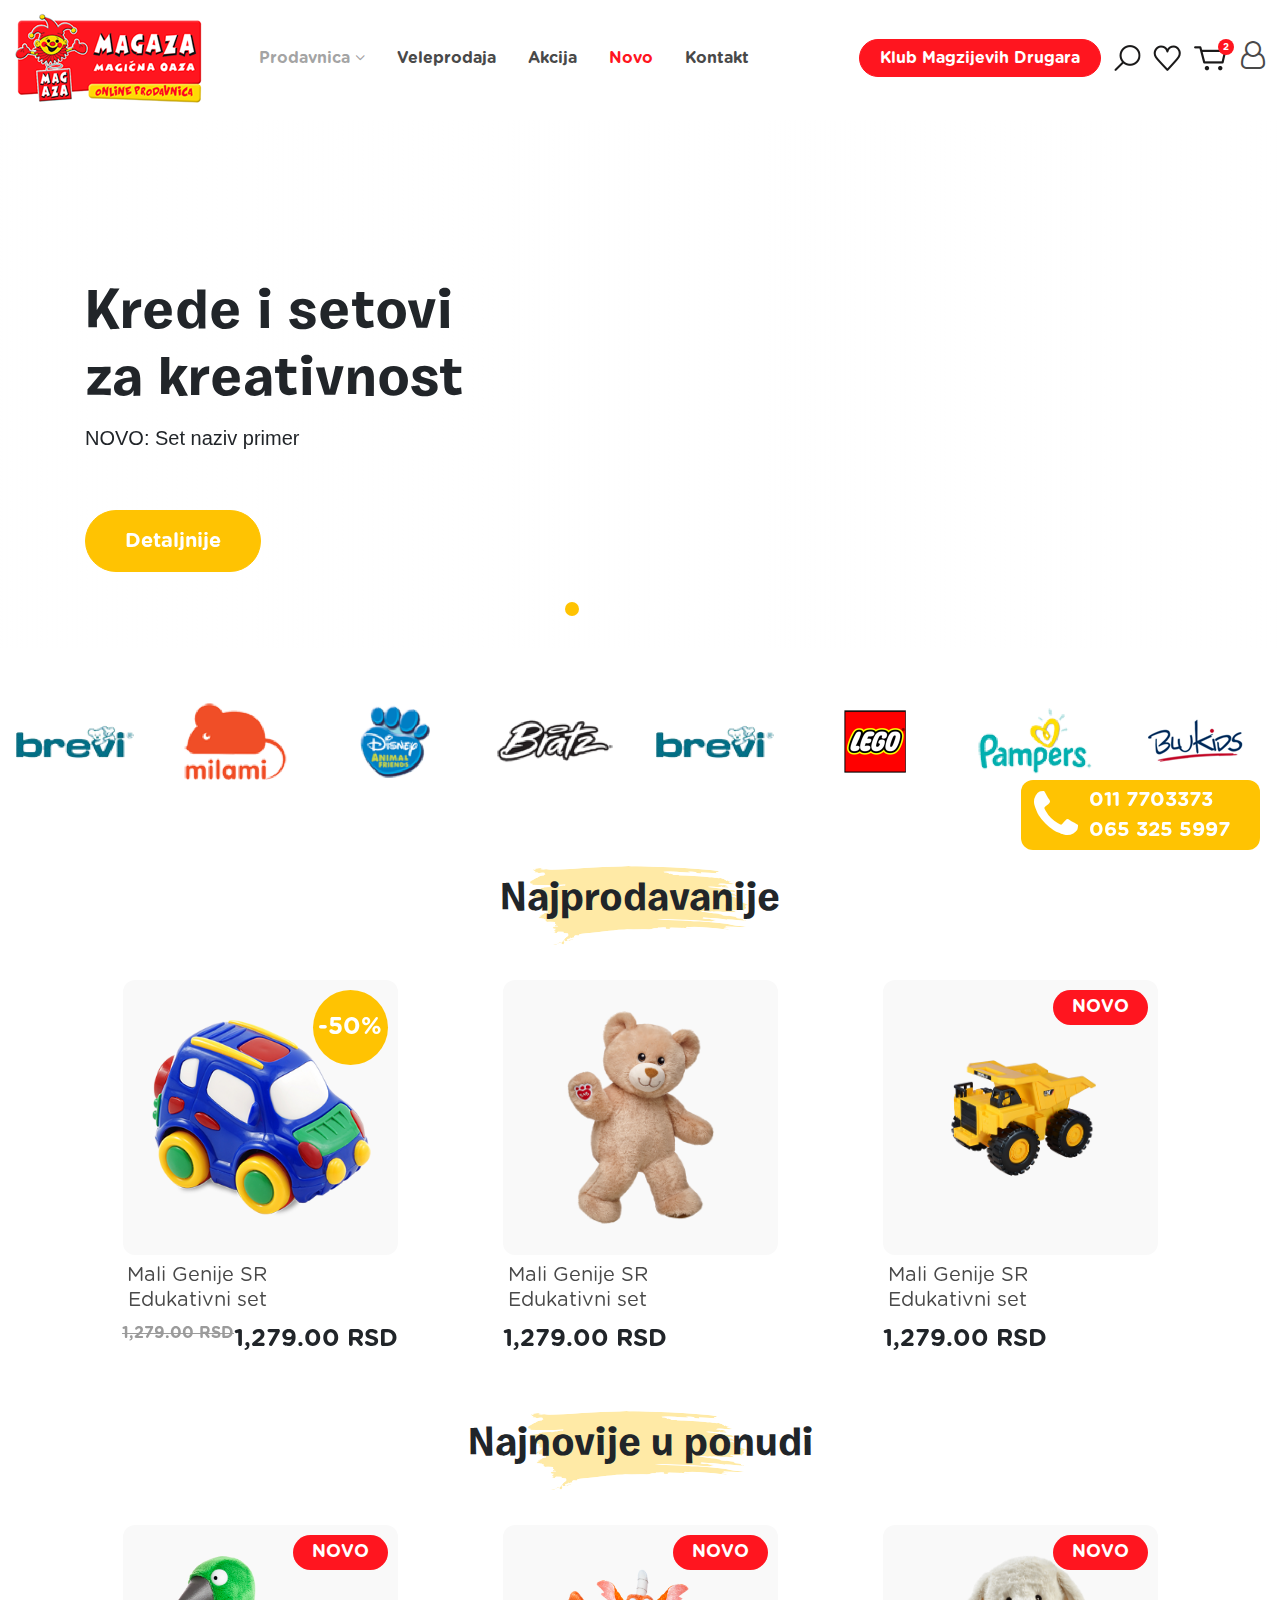
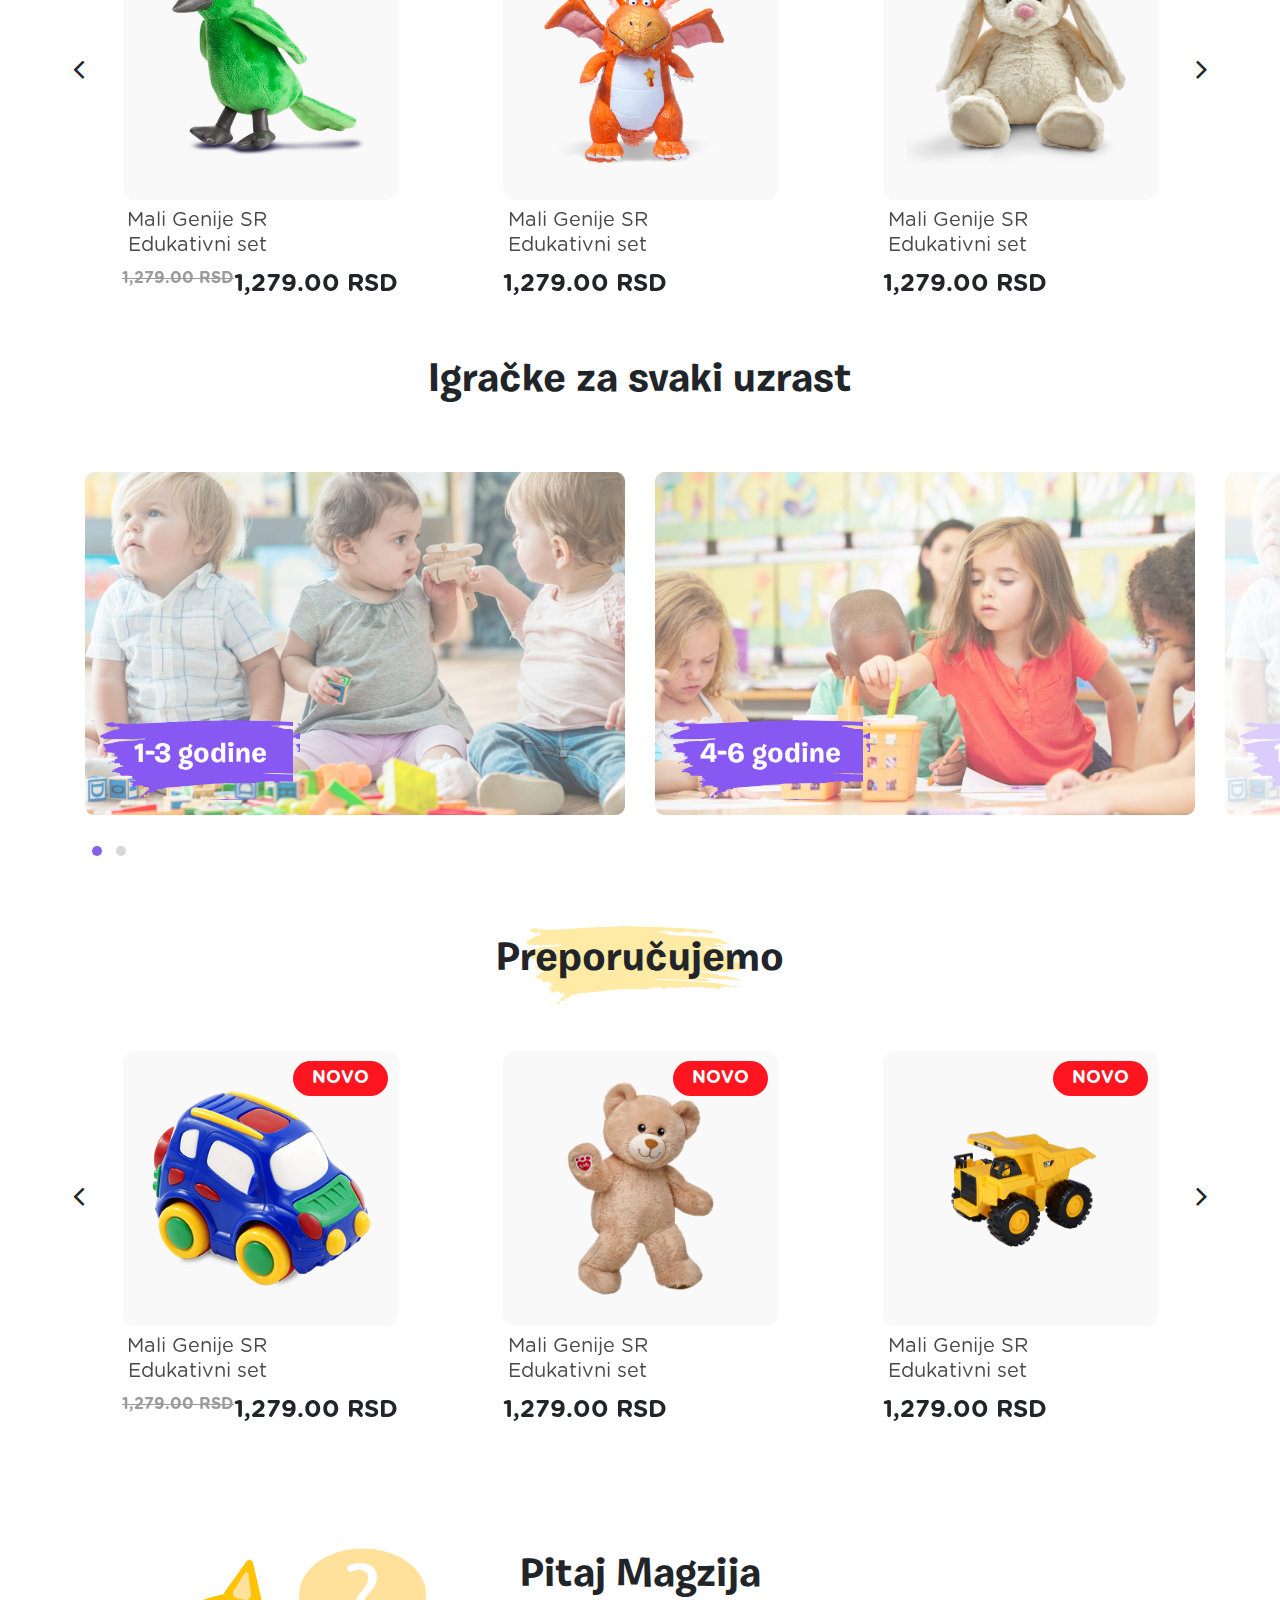
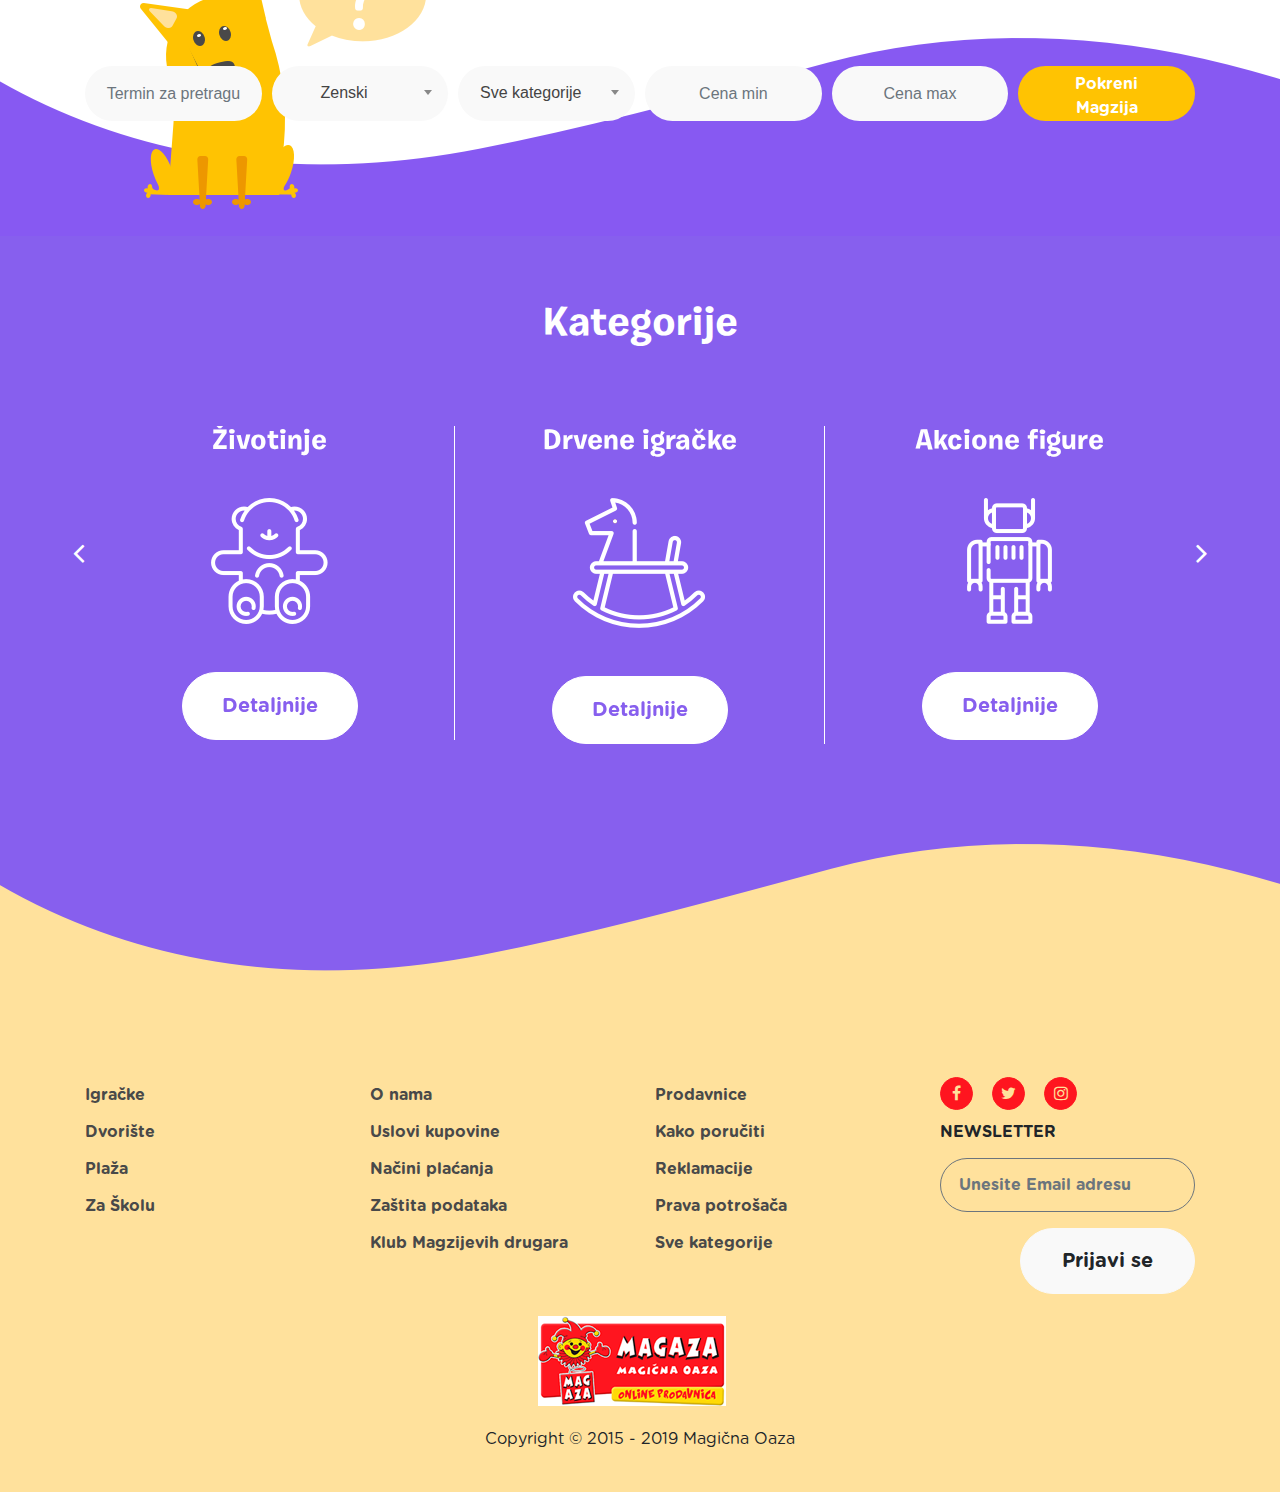
==== commit 3748ae71: "changes done" ====
--- a/index.html
+++ b/index.html
@@ -687,11 +687,11 @@
                 <div class="container text-center">
                     <h1 class="section-title">Pitaj  Magzija</h1>
                     <div class="ask-magzi-form">
-                        <form class="form d-flex justify-content-end flex-wrap">
-                            <div class="form-group magzi-search">
+                        <form class="form-row justify-content-end">
+                            <div class="form-group col-sm-6 col-lg-2 magzi-search">
                                 <input type="text" class="form-control btn btn-light" placeholder="Termin za pretragu">
                             </div>
-                            <div class="form-group">
+                            <div class="form-group col-sm-6 col-lg-2">
                                 <select id="gender" class="magzi-gender custom-select form-control btn btn-light">
                                     <optgroup label="Pol">
                                         <option value="z">Zenski</option>
@@ -699,7 +699,7 @@
                                     </optgroup>
                                 </select>
                             </div>
-                            <div class="form-group">
+                            <div class="form-group col-sm-6 col-lg-2">
                                 <select id="category" class="magzi-category custom-select form-control btn btn-light">
                                     <optgroup label="Kategorija">
                                         <option value="">Sve kategorije</option>
@@ -708,13 +708,15 @@
                                     </optgroup>
                                 </select>
                             </div>
-                            <div class="form-group magzi-price">
+                            <div class="form-group col-sm-6 col-lg-2 magzi-price">
                                 <input type="number" class="form-control btn btn-light" placeholder="Cena min">
                             </div>
-                            <div class="form-group magzi-price">
+                            <div class="form-group col-sm-6 col-lg-2 magzi-price">
                                 <input type="number" class="form-control btn btn-light" placeholder="Cena max">
                             </div>
+                            <div class="form-group col-sm-6 col-lg-2">
                             <button class="btn btn-warning text-white">Pokreni Magzija</button>
+                            </div>
                         </form>
                     </div>
                 </div>
--- a/css/theme.css
+++ b/css/theme.css
@@ -38,33 +38,38 @@
 
 .contact-fixed {
   position: fixed;
-  bottom: 65px;
-  right: 15px;
-  z-index: 3; }
+  bottom: 50px;
+  right: 20px;
+  z-index: 9; }
   .contact-fixed .contact-fixed-item {
+    width: 70px;
+    height: 70px;
     background: #FFC302;
-    width: 50px;
-    height: 50px;
     border-radius: 12px;
-    padding: 6px;
-    text-align: center;
-    transition: 0.2s linear; }
+    position: relative;
+    cursor: pointer; }
+    .contact-fixed .contact-fixed-item .fa {
+      color: #fff;
+      position: absolute;
+      font-size: 3.5rem !important;
+      line-height: 70px;
+      left: 50%;
+      transform: translateX(-50%); }
+    .contact-fixed .contact-fixed-item .contact-number-item {
+      visibility: hidden;
+      position: absolute;
+      right: 30px;
+      top: 50%;
+      transform: translateY(-50%); }
+      .contact-fixed .contact-fixed-item .contact-number-item a {
+        color: #fff;
+        font-size: 1.25rem; }
     .contact-fixed .contact-fixed-item.active-sm {
-      width: 200px;
-      text-align: left; }
-      .contact-fixed .contact-fixed-item.active-sm.contact-fixed-item .contact-number {
-        display: inline-block; }
-    .contact-fixed .contact-fixed-item .fa {
-      font-size: 2rem;
-      color: #fff;
-      line-height: 40px;
-      cursor: pointer;
-      margin-right: 10px; }
-    .contact-fixed .contact-fixed-item .contact-number {
-      overflow: hidden; }
-    .contact-fixed .contact-fixed-item .contact-number-item a {
-      color: #fff;
-      font-size: 1rem; }
+      width: 239px; }
+      .contact-fixed .contact-fixed-item.active-sm .fa {
+        left: 35px; }
+      .contact-fixed .contact-fixed-item.active-sm .contact-number-item {
+        visibility: visible; }
 
 .img-holder {
   position: relative;
@@ -89,6 +94,17 @@
     left: 0;
     width: 100%; }
 
+@media (min-width: 992px) {
+  .contact-fixed {
+    position: fixed;
+    bottom: 50px;
+    right: 20px; }
+    .contact-fixed .contact-fixed-item {
+      width: 239px; }
+      .contact-fixed .contact-fixed-item .fa {
+        left: 35px; }
+      .contact-fixed .contact-fixed-item .contact-number-item {
+        visibility: visible; } }
 /* Buzz Out */
 @-webkit-keyframes buzz {
   10% {
@@ -478,15 +494,12 @@
   left: 0;
   width: 100%;
   z-index: 10; }
-  header.active:after {
-    top: 0;
-    bottom: -260px; }
   header .container {
     max-width: 1620px;
     padding: 0 10px; }
     header .container .navbar-brand {
       max-width: 30%; }
-    header .container .header-action a.btn {
+    header .container .header-action a.btn-danger {
       border-radius: 20px;
       padding: 5px 10px;
       font-size: .8rem;
@@ -544,31 +557,33 @@
           border-bottom: 2px solid #cfcfcf;
           height: 470px;
           padding-bottom: 20px; }
-          header .container .header-action .cart .small-cart .small-cart-products .small-cart-item .small-cart-item-photo {
-            margin-right: 25px; }
-            header .container .header-action .cart .small-cart .small-cart-products .small-cart-item .small-cart-item-photo a {
-              display: flex;
-              width: 95px;
-              height: 95px;
-              background: #F9F9F9 !important;
-              border-radius: 12px;
-              align-items: center; }
-          header .container .header-action .cart .small-cart .small-cart-products .small-cart-item .small-cart-item-detail {
+          header .container .header-action .cart .small-cart .small-cart-products .small-cart-item {
             position: relative; }
-            header .container .header-action .cart .small-cart .small-cart-products .small-cart-item .small-cart-item-detail .detail-title {
-              font-size: 1rem;
-              font-family: "GothamRounded-Book" !important; }
-            header .container .header-action .cart .small-cart .small-cart-products .small-cart-item .small-cart-item-detail p {
-              font-family: "GothamRounded-Bold"; }
-            header .container .header-action .cart .small-cart .small-cart-products .small-cart-item .small-cart-item-detail .close-small-cart {
-              position: absolute;
-              top: 0;
-              right: 0;
-              width: 25px;
-              height: 25px;
-              background: #F9F9F9;
-              border-radius: 50%;
-              text-align: center; }
+            header .container .header-action .cart .small-cart .small-cart-products .small-cart-item .small-cart-item-photo {
+              margin-right: 25px; }
+              header .container .header-action .cart .small-cart .small-cart-products .small-cart-item .small-cart-item-photo a {
+                display: flex;
+                width: 95px;
+                height: 95px;
+                background: #F9F9F9 !important;
+                border-radius: 12px;
+                align-items: center; }
+            header .container .header-action .cart .small-cart .small-cart-products .small-cart-item .small-cart-item-detail {
+              width: 150px; }
+              header .container .header-action .cart .small-cart .small-cart-products .small-cart-item .small-cart-item-detail .detail-title {
+                font-size: 1rem;
+                font-family: "GothamRounded-Book" !important; }
+              header .container .header-action .cart .small-cart .small-cart-products .small-cart-item .small-cart-item-detail p {
+                font-family: "GothamRounded-Bold"; }
+              header .container .header-action .cart .small-cart .small-cart-products .small-cart-item .small-cart-item-detail .close-small-cart {
+                position: absolute;
+                top: 0;
+                right: 0;
+                width: 25px;
+                height: 25px;
+                background: #F9F9F9;
+                border-radius: 50%;
+                text-align: center; }
         header .container .header-action .cart .small-cart .small-cart-action .btn {
           width: 200px;
           height: 55px;
@@ -604,7 +619,8 @@
           color: #FF151F;
           background: none; }
     header .container .navbar-toggler {
-      padding: 0.15rem 0.55rem; }
+      padding: 0.15rem 0.55rem;
+      border: none; }
     header .container .toggler-1 {
       position: relative; }
       header .container .toggler-1 .toggle-submenu-sm {
@@ -677,7 +693,8 @@
         width: 150px !important;
         height: 150px !important; }
     header .container .header-action .cart .small-cart .small-cart-item-detail {
-      padding-right: 100px; }
+      padding-right: 100px;
+      width: 350px !important; }
       header .container .header-action .cart .small-cart .small-cart-item-detail .detail-title {
         font-size: 1.5rem !important; }
   header .container .header-action .user {
@@ -685,6 +702,20 @@
     header .container .header-action .user .fa {
       font-size: 28px; } }
 @media (min-width: 450px) and (min-width: 992px) {
+  header:before {
+    content: '';
+    height: 260px;
+    position: absolute;
+    top: -140px;
+    left: 0;
+    right: 0;
+    background: #fff;
+    border-bottom: 3px solid transparent;
+    transition: 0.3s linear;
+    z-index: -1; }
+  header.nav-hover:before {
+    top: 116px;
+    border-bottom-color: #FF151F; }
   header .container .header-action .cart .small-cart .small-cart-item-detail {
     padding-right: 150px; }
   header .container .header-action .cart .small-cart .small-cart-info .price h4, header .container .header-action .cart .small-cart .small-cart-info .delivery h4 {
@@ -693,7 +724,8 @@
     font-size: 1.8rem !important; }
   header .container .submenu {
     position: absolute;
-    top: 120px; }
+    top: 120px;
+    z-index: 10; }
     header .container .submenu .submenu-link {
       margin-bottom: 15px; }
     header .container .submenu .level-2 {
@@ -710,16 +742,16 @@
 @media (min-width: 450px) and (min-width: 1200px) {
   header a.btn span {
     display: inline-block !important; } }
-@media (min-width: 450px) {
-  .body-overlay {
-    position: fixed;
-    width: 100%;
-    height: 100%;
-    background: rgba(79, 79, 79, 0.38);
-    top: 0;
-    left: 0;
-    z-index: 100;
-    display: none; } }
+.body-overlay {
+  position: fixed;
+  width: 100%;
+  height: 100%;
+  background: rgba(79, 79, 79, 0.38);
+  top: 0;
+  left: 0;
+  z-index: 100;
+  display: none; }
+
 main {
   margin-top: 70px; }
 
@@ -924,7 +956,7 @@
 
 .ask-magzi {
   padding-top: 20px;
-  padding-bottom: 40px;
+  padding-bottom: 10px;
   position: relative; }
   .ask-magzi .section-title {
     margin-bottom: 66px; }
@@ -1018,7 +1050,10 @@
 
 @media (min-width: 450px) {
   main {
-    margin-top: 85px; } }
+    margin-top: 85px; }
+
+  .ask-magzi .form-group {
+    margin-right: 25px; } }
 @media (min-width: 576px) {
   main {
     margin-top: 105px; }
@@ -1027,8 +1062,7 @@
     left: -5px; }
 
   .ask-magzi {
-    padding-top: 40px;
-    padding-bottom: 60px; }
+    padding-top: 40px; }
     .ask-magzi:after {
       content: '';
       background: url(../img/magzi.png) no-repeat;
@@ -1039,8 +1073,7 @@
       left: 20px;
       z-index: -1; }
     .ask-magzi .form-group {
-      width: auto;
-      margin-right: 25px; }
+      width: auto; }
     .ask-magzi .magzi-price {
       width: 150px; }
 
@@ -1080,8 +1113,7 @@
     right: -17px !important; }
 
   .ask-magzi {
-    padding-top: 61px;
-    padding-bottom: 99px; }
+    padding-top: 61px; }
     .ask-magzi:after {
       left: 140px; }
 
@@ -1100,7 +1132,12 @@
     color: #9B9B9B;
     font-size: 1rem; }
   .product-item .price .new-price {
-    font-size: 1.5rem; } }
+    font-size: 1.5rem; }
+
+  .ask-magzi {
+    padding-bottom: 99px; }
+    .ask-magzi .form-group {
+      margin-right: 0; } }
 @media (min-width: 1400px) {
   .ask-magzi:after {
     left: 160px; }
@@ -1385,53 +1422,54 @@
     .register h1 {
       font-size: 3.5rem;
       margin-bottom: 44px; } }
-.checkout .checkout-cart {
-  font-family: "GothamRounded-Book";
-  padding-top: 30px; }
-  .checkout .checkout-cart .checkout-cart-info {
-    flex-direction: column;
-    font-family: "GothamRounded-Book"; }
-    .checkout .checkout-cart .checkout-cart-info .price h4, .checkout .checkout-cart .checkout-cart-info .delivery h4 {
-      font-size: 1rem !important; }
-    .checkout .checkout-cart .checkout-cart-info .final-price h2 {
-      font-size: 1.25rem !important; }
-  .checkout .checkout-cart .checkout-cart-products {
-    border-bottom: 2px solid #cfcfcf;
-    overflow: scroll;
-    height: 470px; }
-    .checkout .checkout-cart .checkout-cart-products .checkout-cart-item {
-      margin-bottom: 25px; }
-      .checkout .checkout-cart .checkout-cart-products .checkout-cart-item .checkout-item-photo {
-        display: block; }
-        .checkout .checkout-cart .checkout-cart-products .checkout-cart-item .checkout-item-photo img {
-          width: 100px;
-          height: 100px;
-          background-color: #F9F9F9;
-          border-radius: 12px; }
-    .checkout .checkout-cart .checkout-cart-products .checkout-cart-item-detail {
-      position: relative;
-      color: #CFCFCF; }
-      .checkout .checkout-cart .checkout-cart-products .checkout-cart-item-detail .detail-title {
-        font-size: 1.25rem;
-        font-family: "GothamRounded-Book"; }
-      .checkout .checkout-cart .checkout-cart-products .checkout-cart-item-detail p {
-        font-family: "GothamRounded-Bold"; }
-      .checkout .checkout-cart .checkout-cart-products .checkout-cart-item-detail .close-small-cart {
-        position: absolute;
-        top: 0;
-        right: 0;
-        width: 25px;
-        height: 25px;
-        background: #F9F9F9;
-        border-radius: 50%; }
-  .checkout .checkout-cart .checkout-cart-action .btn {
-    width: 200px;
-    height: 55px;
-    border-radius: 36px;
-    line-height: 40px; }
-  .checkout .checkout-cart .checkout-cart-action .btn-warning {
-    font-size: 1.25;
-    color: #fff; }
+.checkout {
+  padding-top: 150px; }
+  .checkout .checkout-cart {
+    font-family: "GothamRounded-Book";
+    padding-top: 30px; }
+    .checkout .checkout-cart .checkout-cart-info {
+      flex-direction: column;
+      font-family: "GothamRounded-Book"; }
+      .checkout .checkout-cart .checkout-cart-info .price h4, .checkout .checkout-cart .checkout-cart-info .delivery h4 {
+        font-size: 1rem !important; }
+      .checkout .checkout-cart .checkout-cart-info .final-price h2 {
+        font-size: 1.25rem !important; }
+    .checkout .checkout-cart .checkout-cart-products {
+      border-bottom: 2px solid #cfcfcf;
+      height: 470px; }
+      .checkout .checkout-cart .checkout-cart-products .checkout-cart-item {
+        margin-bottom: 25px; }
+        .checkout .checkout-cart .checkout-cart-products .checkout-cart-item .checkout-item-photo {
+          display: block; }
+          .checkout .checkout-cart .checkout-cart-products .checkout-cart-item .checkout-item-photo img {
+            width: 100px;
+            height: 100px;
+            background-color: #F9F9F9;
+            border-radius: 12px; }
+      .checkout .checkout-cart .checkout-cart-products .checkout-cart-item-detail {
+        position: relative;
+        color: #CFCFCF; }
+        .checkout .checkout-cart .checkout-cart-products .checkout-cart-item-detail .detail-title {
+          font-size: 1.25rem;
+          font-family: "GothamRounded-Book"; }
+        .checkout .checkout-cart .checkout-cart-products .checkout-cart-item-detail p {
+          font-family: "GothamRounded-Bold"; }
+        .checkout .checkout-cart .checkout-cart-products .checkout-cart-item-detail .close-small-cart {
+          position: absolute;
+          top: 0;
+          right: 0;
+          width: 25px;
+          height: 25px;
+          background: #F9F9F9;
+          border-radius: 50%; }
+    .checkout .checkout-cart .checkout-cart-action .btn {
+      width: 200px;
+      height: 55px;
+      border-radius: 36px;
+      line-height: 40px; }
+    .checkout .checkout-cart .checkout-cart-action .btn-warning {
+      font-size: 1.25;
+      color: #fff; }
 
 @media (min-width: 576px) {
   .checkout .checkout-cart .checkout-cart-item-photo {
@@ -1443,18 +1481,42 @@
     width: 150px !important;
     height: 150px !important; }
   .checkout .checkout-cart .checkout-cart-item-detail .detail-title {
-    font-size: 1.5rem !important; }
+    font-size: 1.3rem !important; }
   .checkout .checkout-cart .checkout-cart-info .price h4, .checkout .checkout-cart .checkout-cart-info .delivery h4 {
-    font-size: 1.5rem !important; }
+    font-size: 1.3rem !important; }
   .checkout .checkout-cart .checkout-cart-info .final-price h2 {
-    font-size: 1.8rem !important; } }
+    font-size: 1.5rem !important; } }
 @media (min-width: 1200px) {
   .checkout .checkout-cart-item-detail {
-    padding-right: 150px; } }
+    padding-right: 130px; } }
+main {
+  position: relative; }
+
 .products {
-  position: relative;
+  position: fixed !important;
   padding: 20px 0;
-  font-family: "GothamRounded-Bold"; }
+  font-family: "GothamRounded-Bold";
+  z-index: 10;
+  left: calc(-100vw + 20px);
+  top: 70px;
+  height: calc(100vh - 70px);
+  width: calc(100vw - 20px);
+  border-radius: 0 12px 0 0; }
+  .products .toggle-filter {
+    position: absolute;
+    width: 20px;
+    height: 40px;
+    top: 70px;
+    right: -20px;
+    font-size: 2.5rem;
+    cursor: pointer;
+    background: #875fee;
+    border-radius: 0 12px 12px 0;
+    color: #fff;
+    padding: 0 0 0 2px;
+    line-height: 35px; }
+  .products.active-filter {
+    left: 0; }
   .products form label {
     display: block;
     color: #fff;
@@ -1479,7 +1541,7 @@
   .products .btn-warning {
     color: #fff;
     height: 55px;
-    width: 230px; }
+    width: 100%; }
 
 .select2 {
   width: 100% !important; }
@@ -1530,31 +1592,34 @@
   position: relative;
   padding-bottom: 260px; }
 
-.rangeslider {
-  background: transparent; }
-
-.rangeslider__handle {
-  width: 18px;
-  height: 18px;
-  border: none;
-  top: -7px !important; }
-
-.rangeslider--horizontal {
+.nstSlider {
+  width: 100%;
+  background: #4F22BA;
   height: 3px;
-  position: relative; }
-  .rangeslider--horizontal:before {
-    content: '';
+  margin-top: 15px; }
+  .nstSlider .bar {
+    height: 3px;
+    top: 0; }
+  .nstSlider .leftGrip, .nstSlider .rightGrip {
+    top: -7px;
     width: 18px;
-    height: 18px;
-    border-radius: 50%;
-    border: 2px solid #fff;
-    background: #875fee;
-    position: absolute;
-    top: -7px;
-    z-index: 1; }
-
-.rangeslider__fill {
-  background: #fff; }
+    height: 18px; }
+  .nstSlider .leftGrip {
+    background: #8759F2;
+    border: 2px solid #fff; }
+
+.leftLabel {
+  display: inline-block;
+  color: #fff;
+  margin-top: 10px; }
+  .leftLabel:after {
+    content: ' -'; }
+
+.rightLabel {
+  display: inline-block;
+  color: #fff; }
+  .rightLabel:after {
+    content: ' RSD'; }
 
 .range-output {
   color: #fff;
@@ -1571,7 +1636,9 @@
 
 @media (min-width: 450px) {
   .products {
-    padding: 32px 0; } }
+    padding: 32px 0;
+    top: 90px;
+    height: calc(100vh - 90px); } }
 @media (min-width: 576px) {
   .product-filter {
     padding: 15px 0; } }
@@ -1579,7 +1646,12 @@
   .products {
     position: sticky;
     position: -webkit-sticky;
-    z-index: 1; }
+    z-index: 1;
+    left: 0;
+    top: 116px;
+    height: 176px;
+    width: 100%;
+    border-radius: 0; }
     .products .products-search input {
       height: 55px; }
     .products .select2-container--default .select2-selection--single {
@@ -1589,7 +1661,8 @@
       top: 15px; }
 
   .product-filter {
-    padding: 36px 0; }
+    padding: 36px 0;
+    margin-top: 300px; }
     .product-filter .product-filter-item label {
       max-width: 411px;
       border-radius: 12px;
